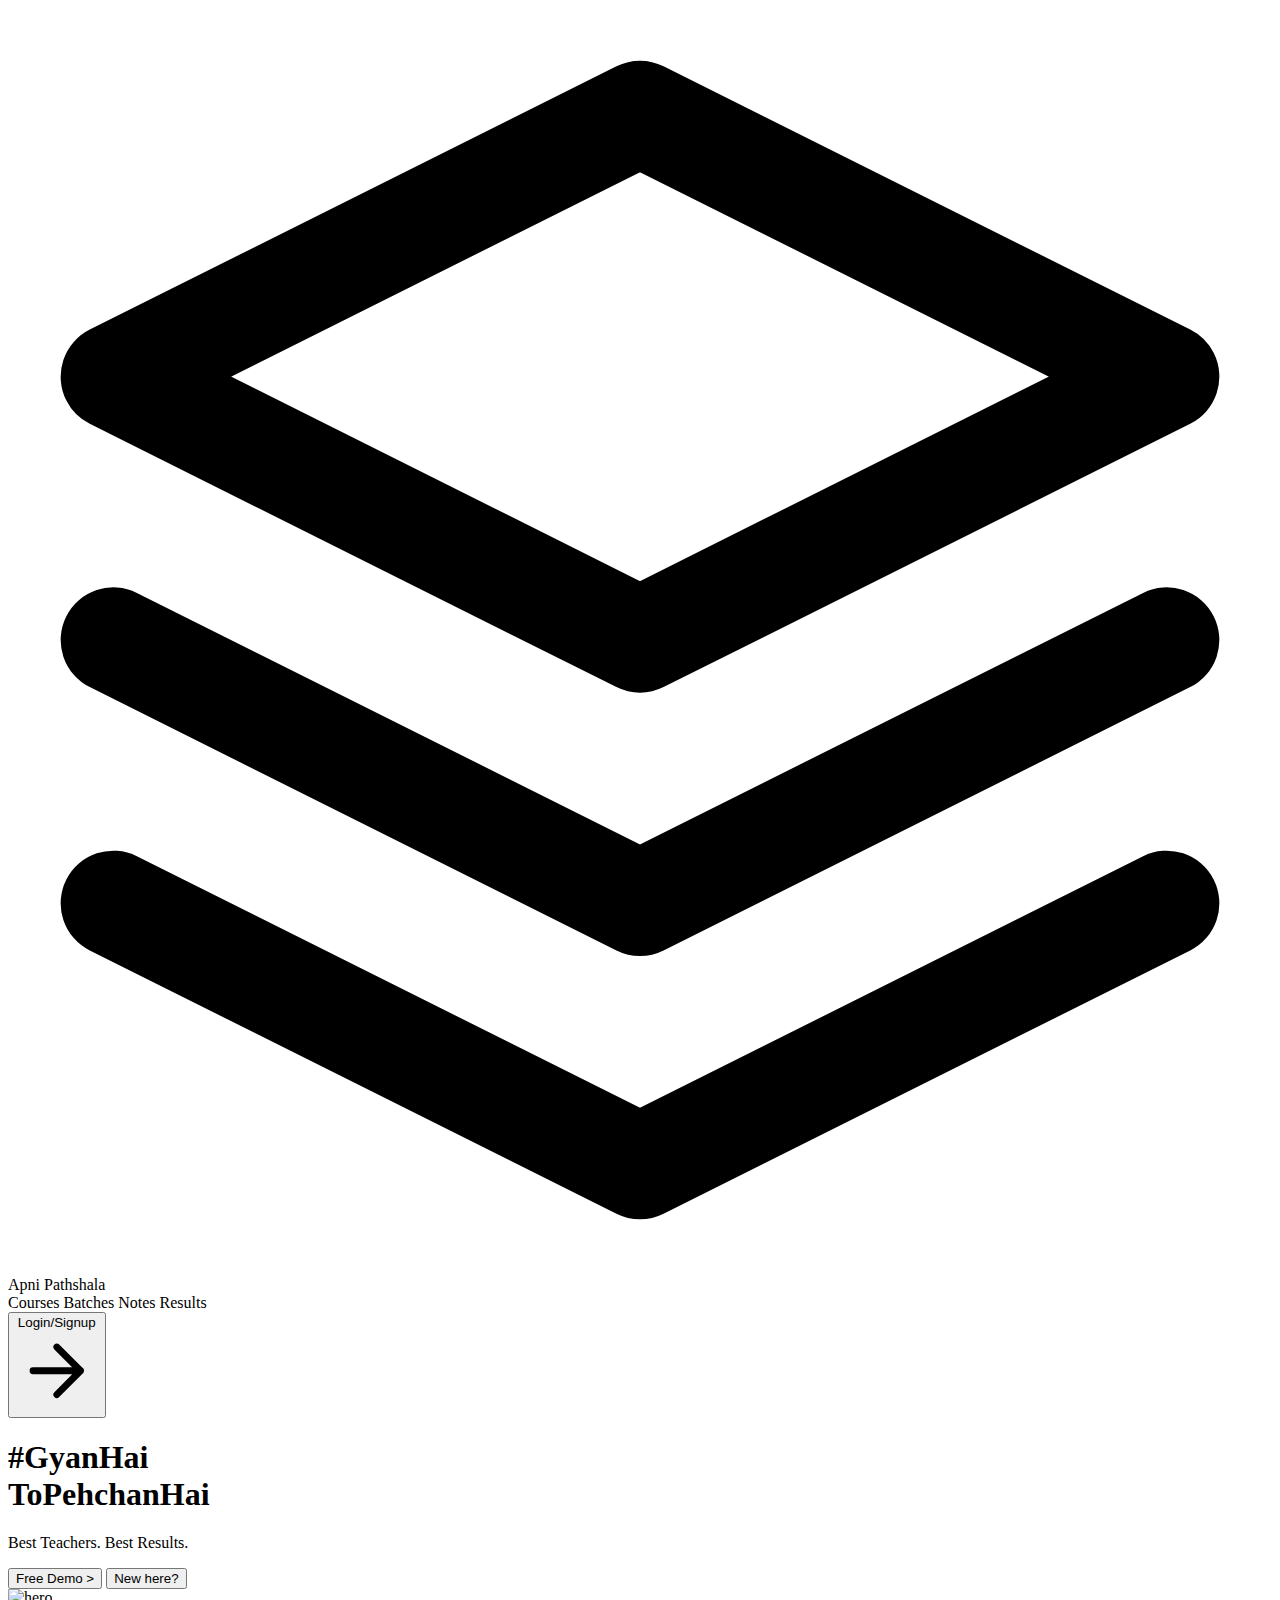
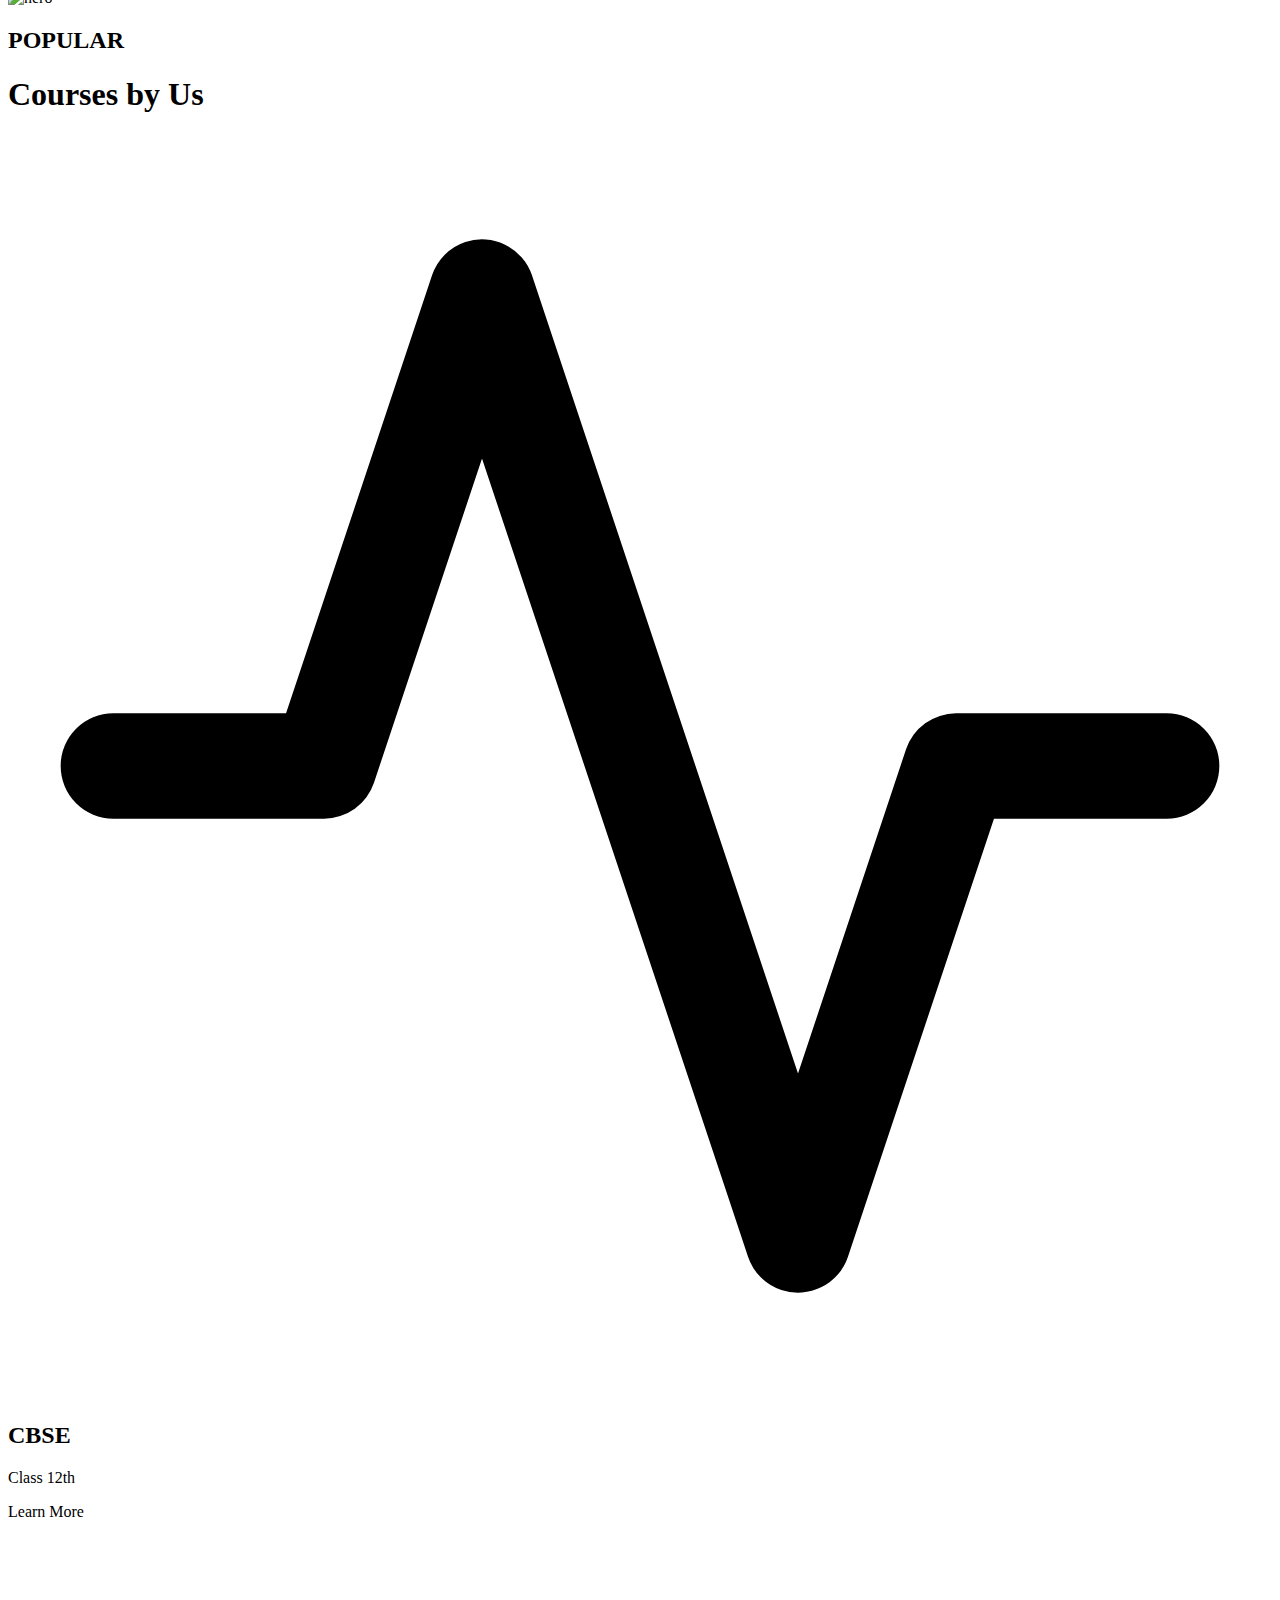
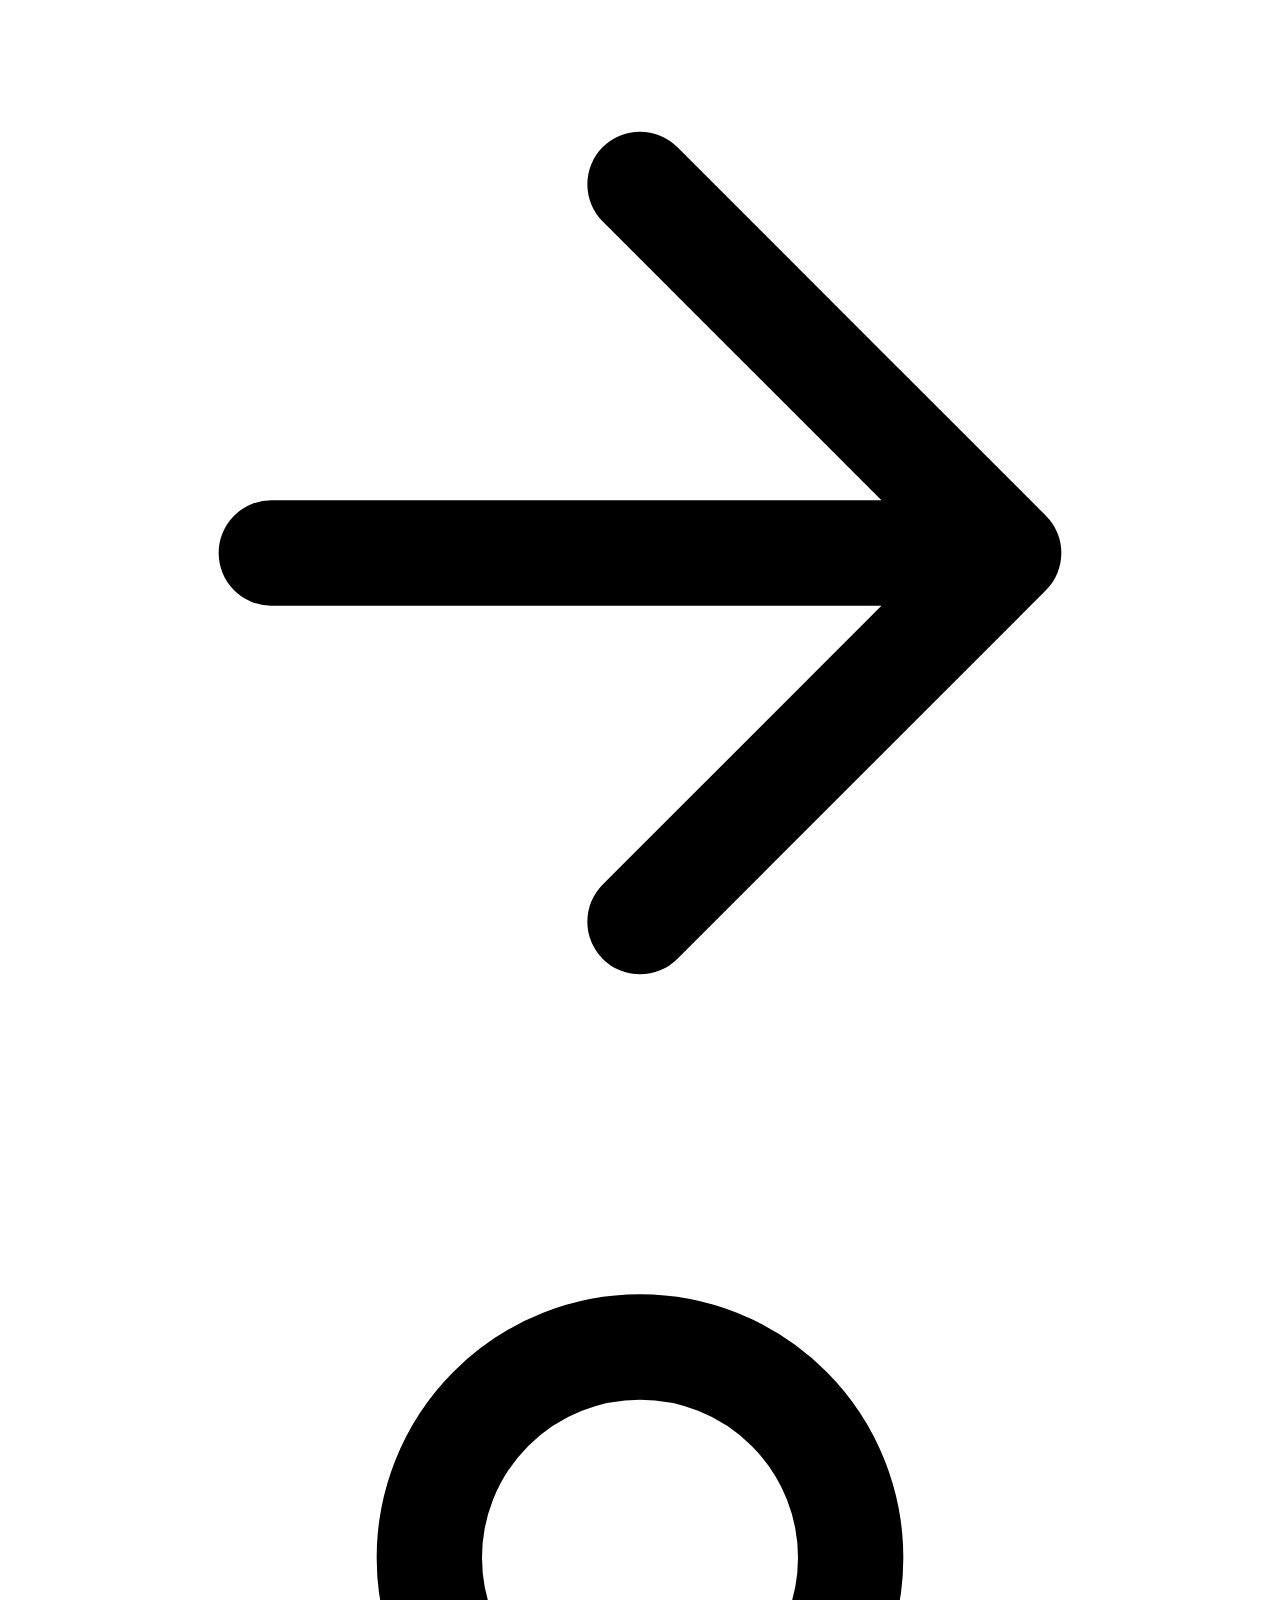
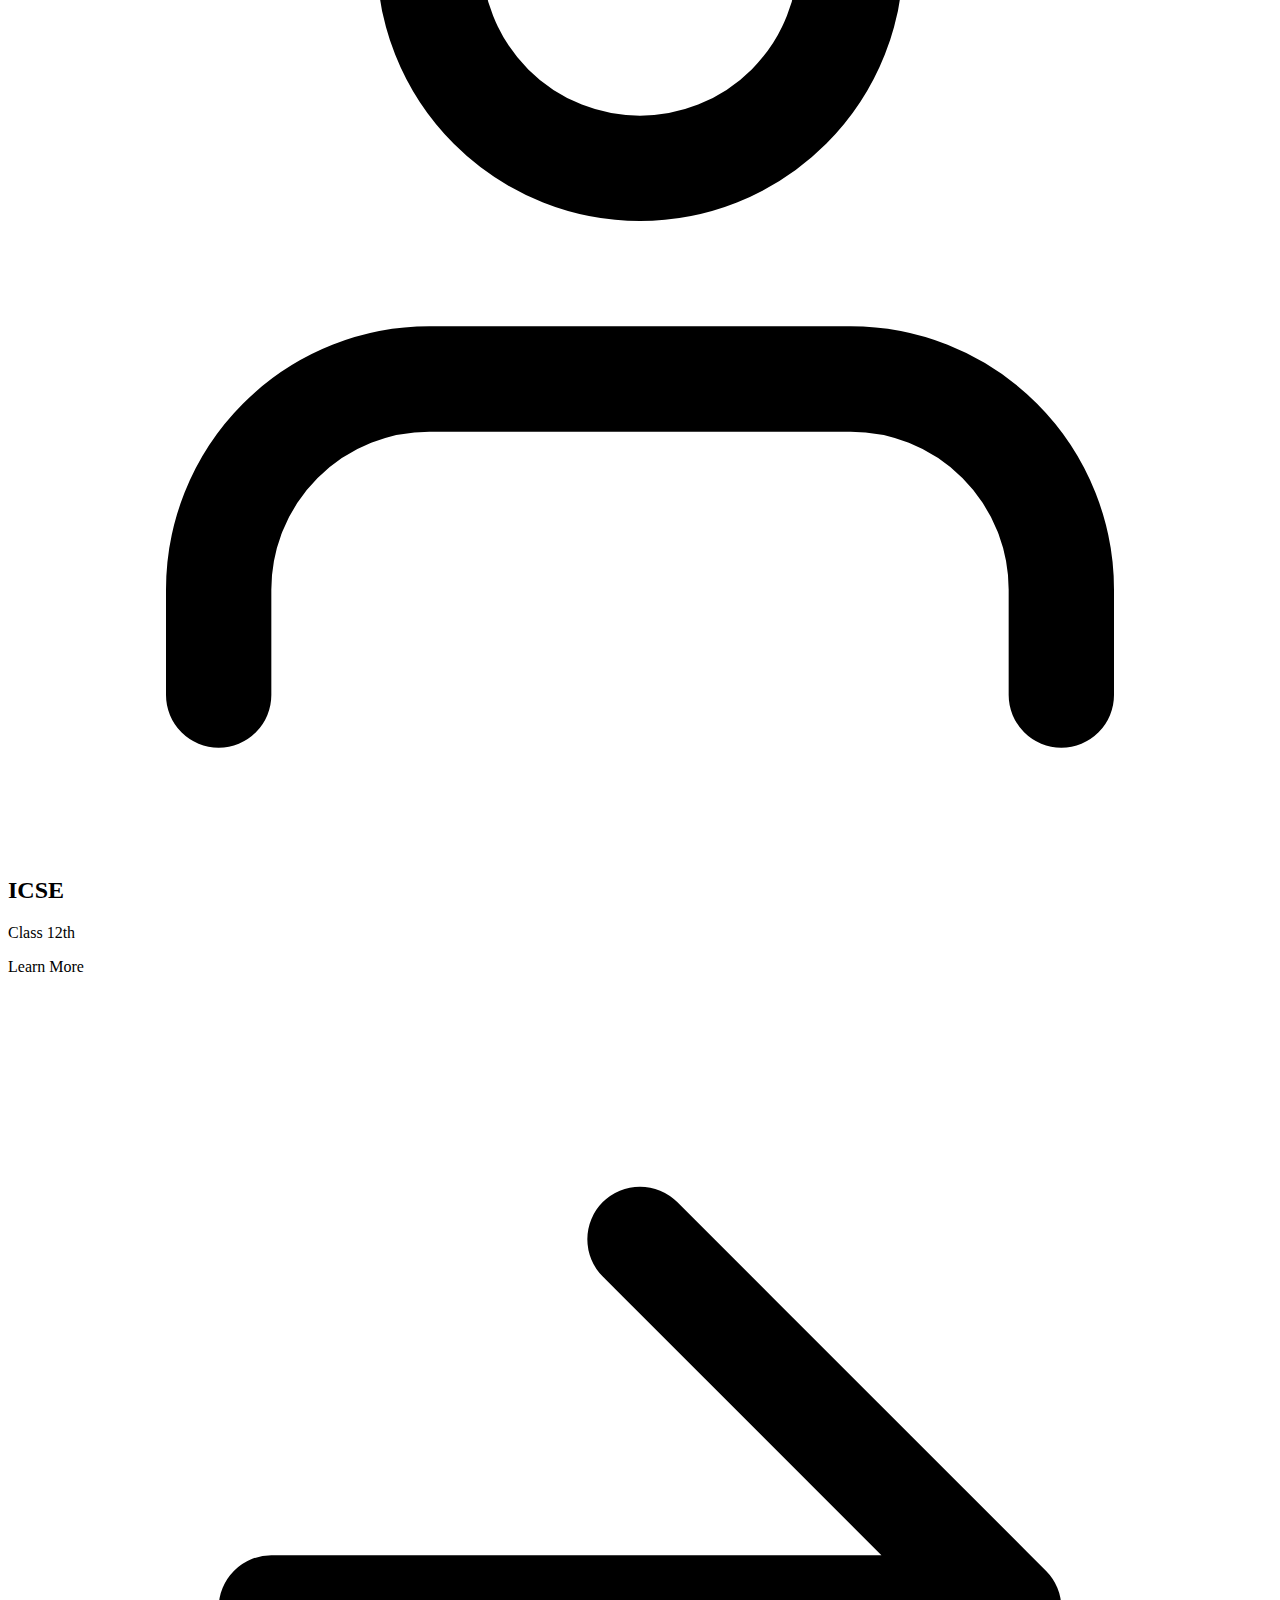
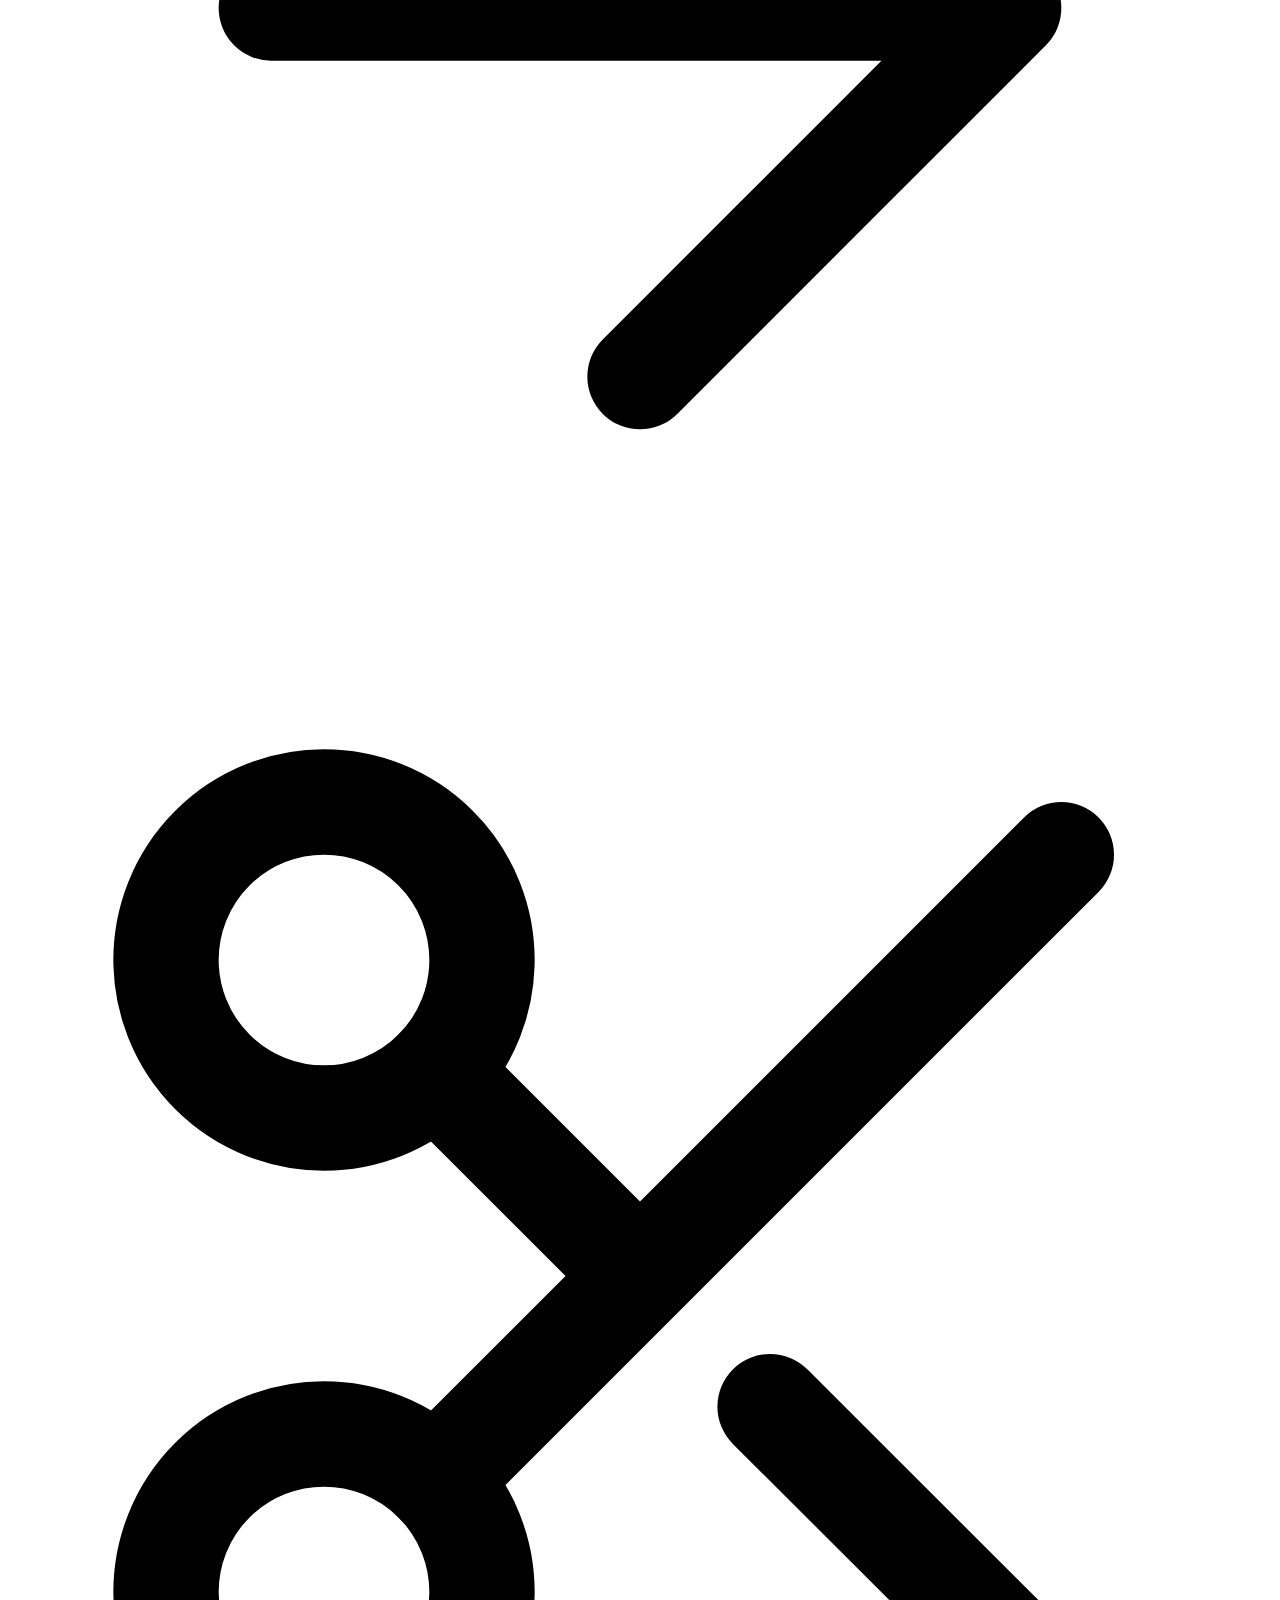
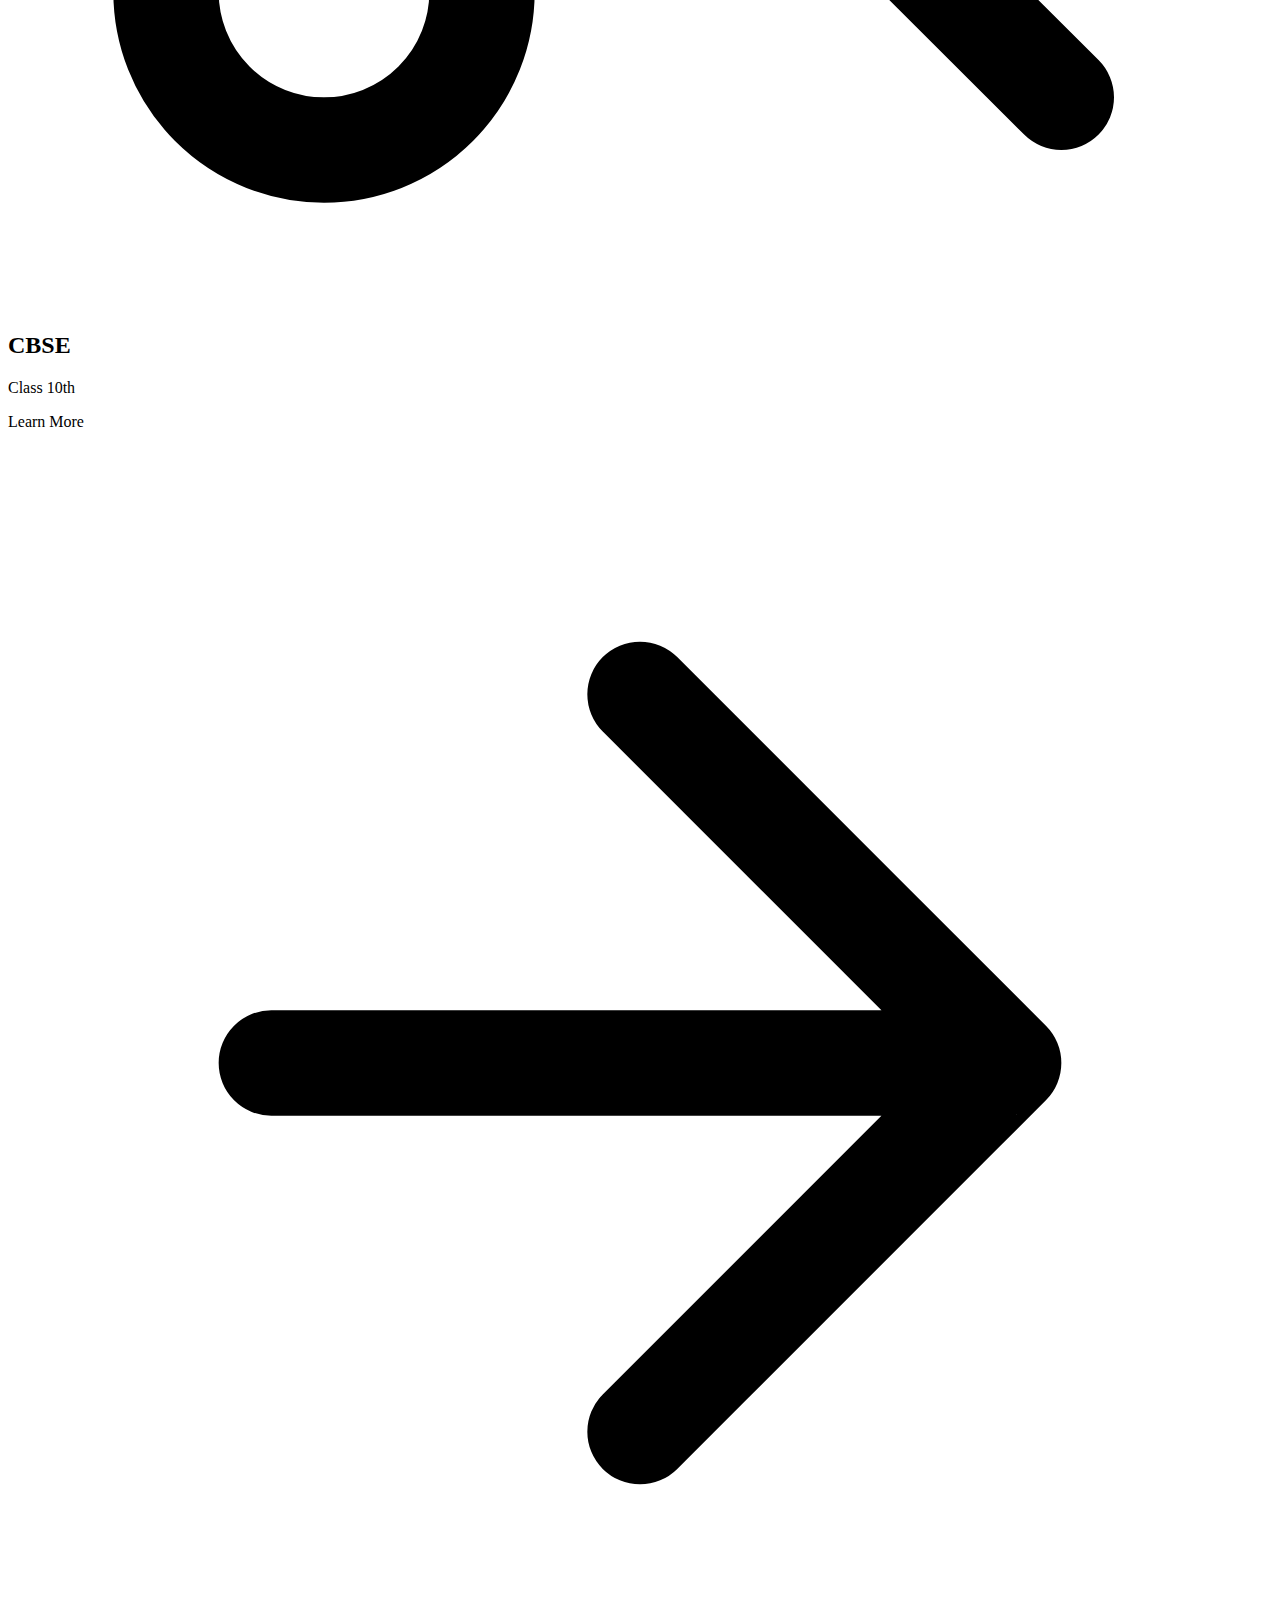
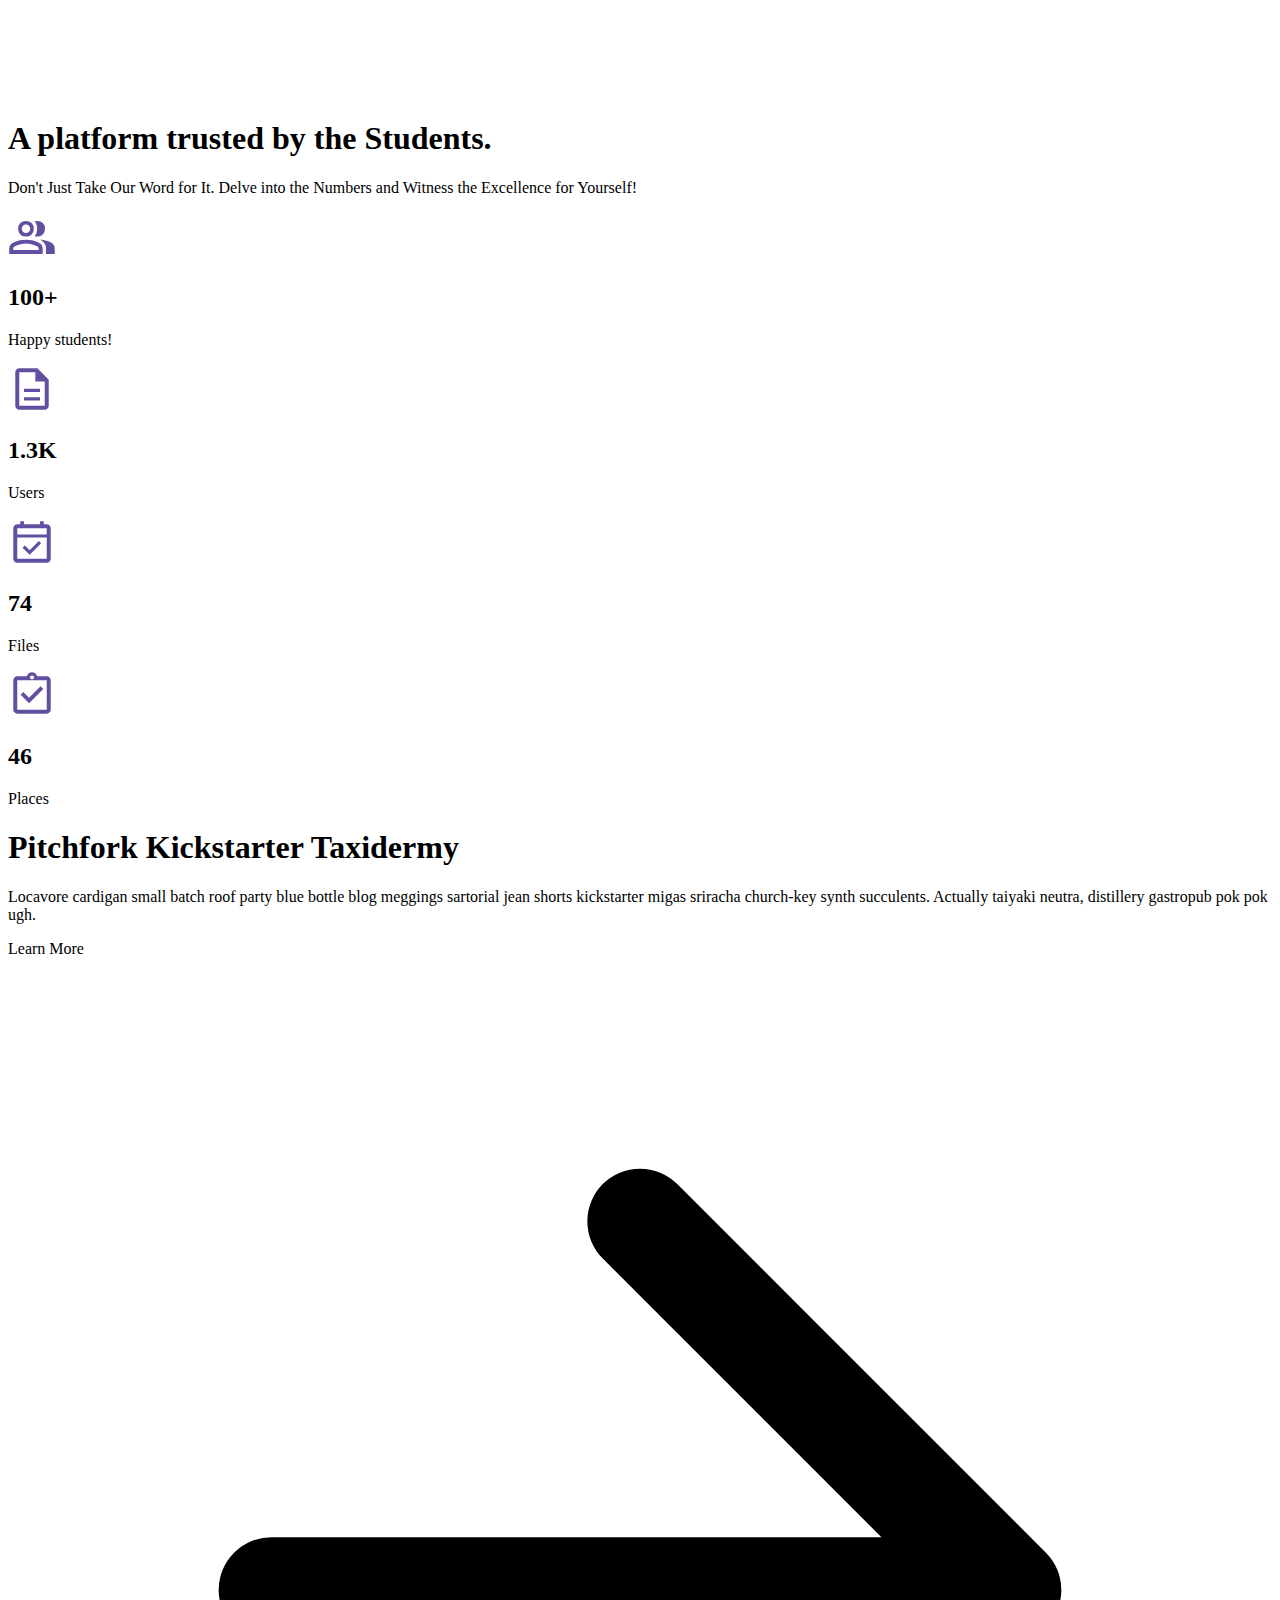
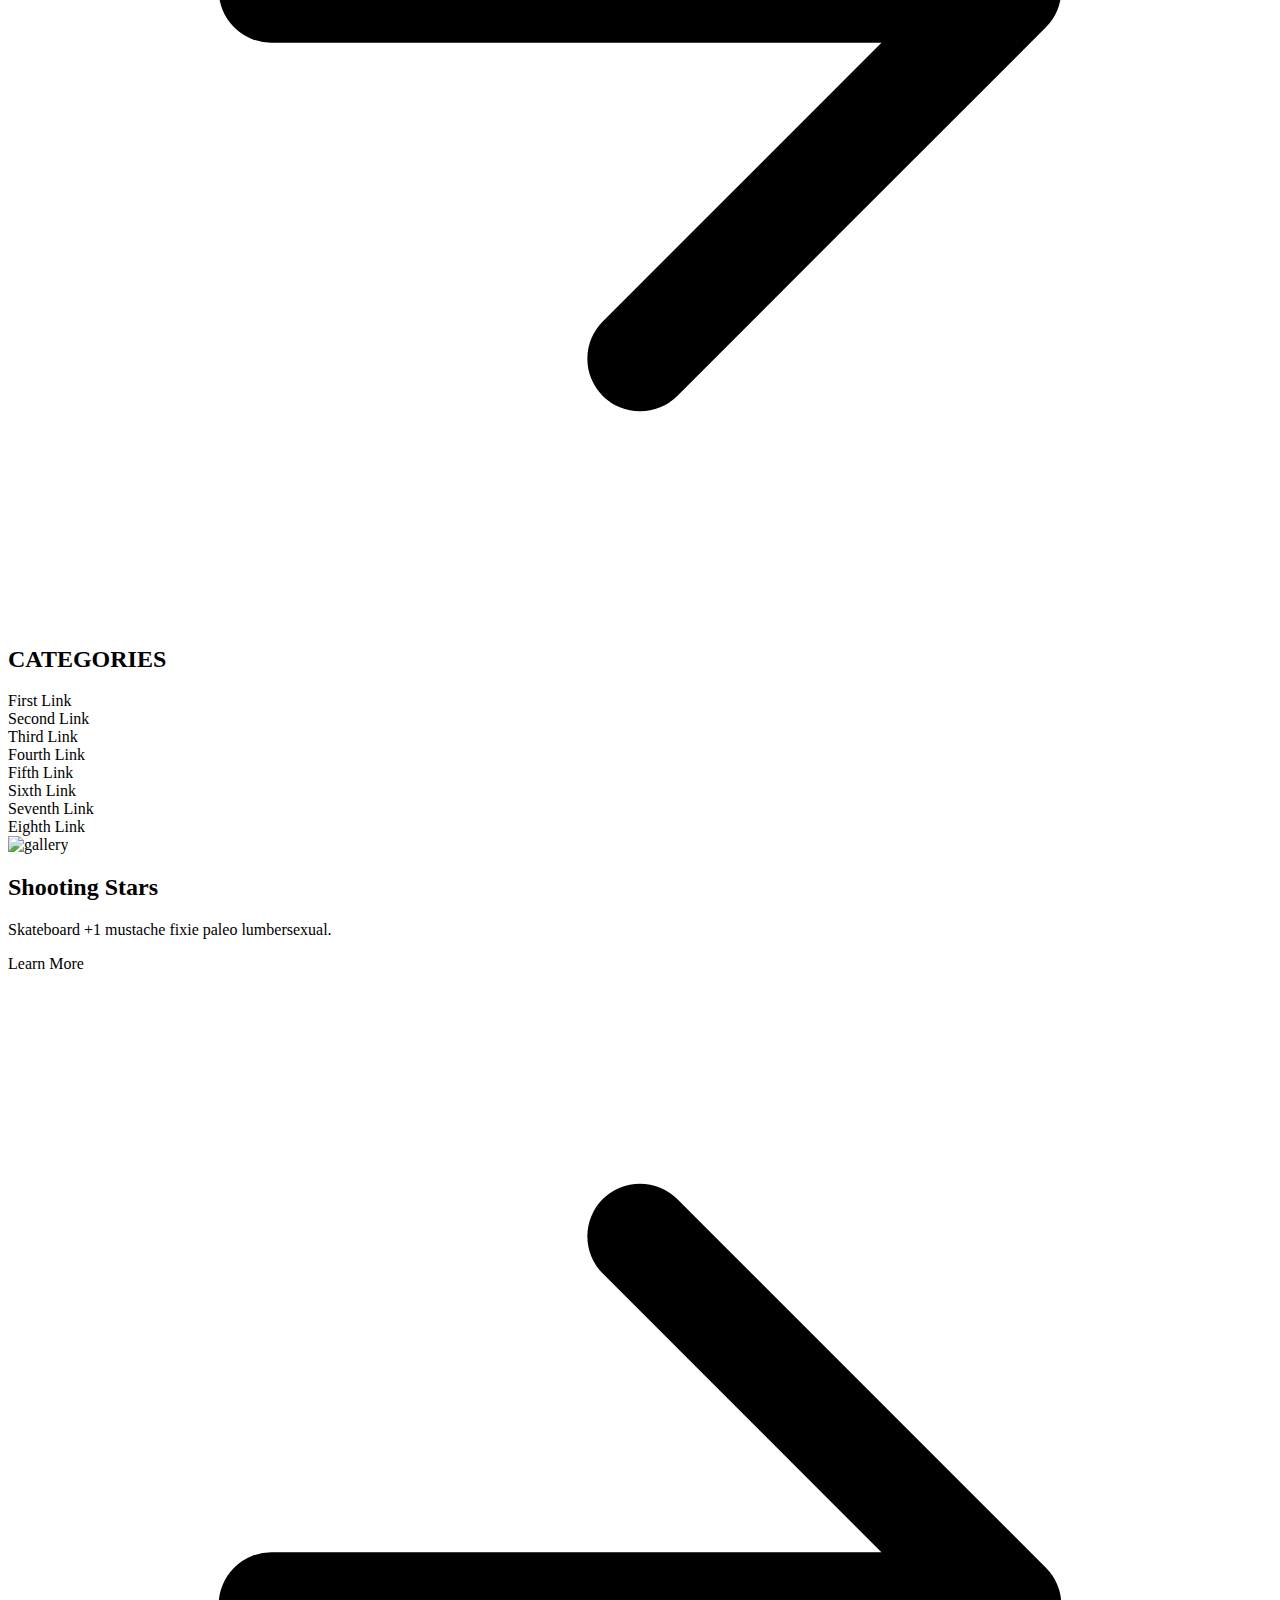
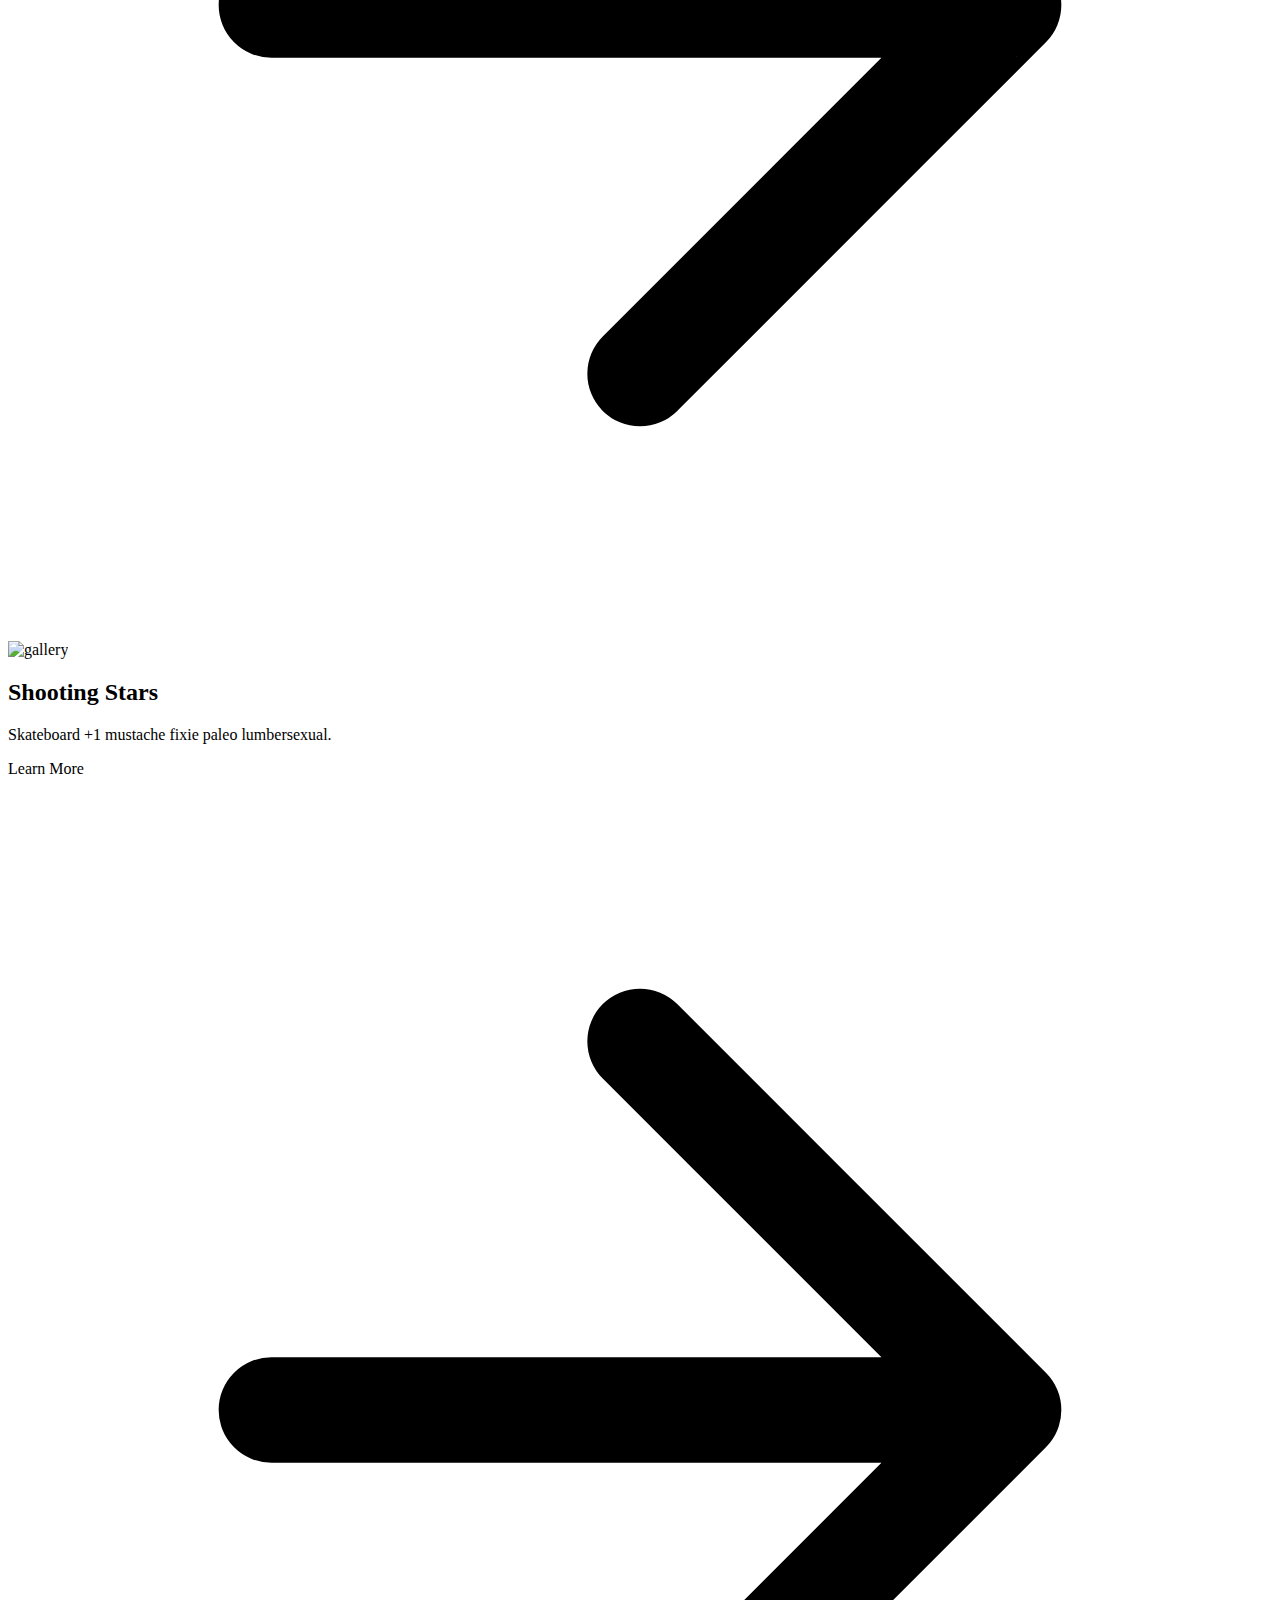
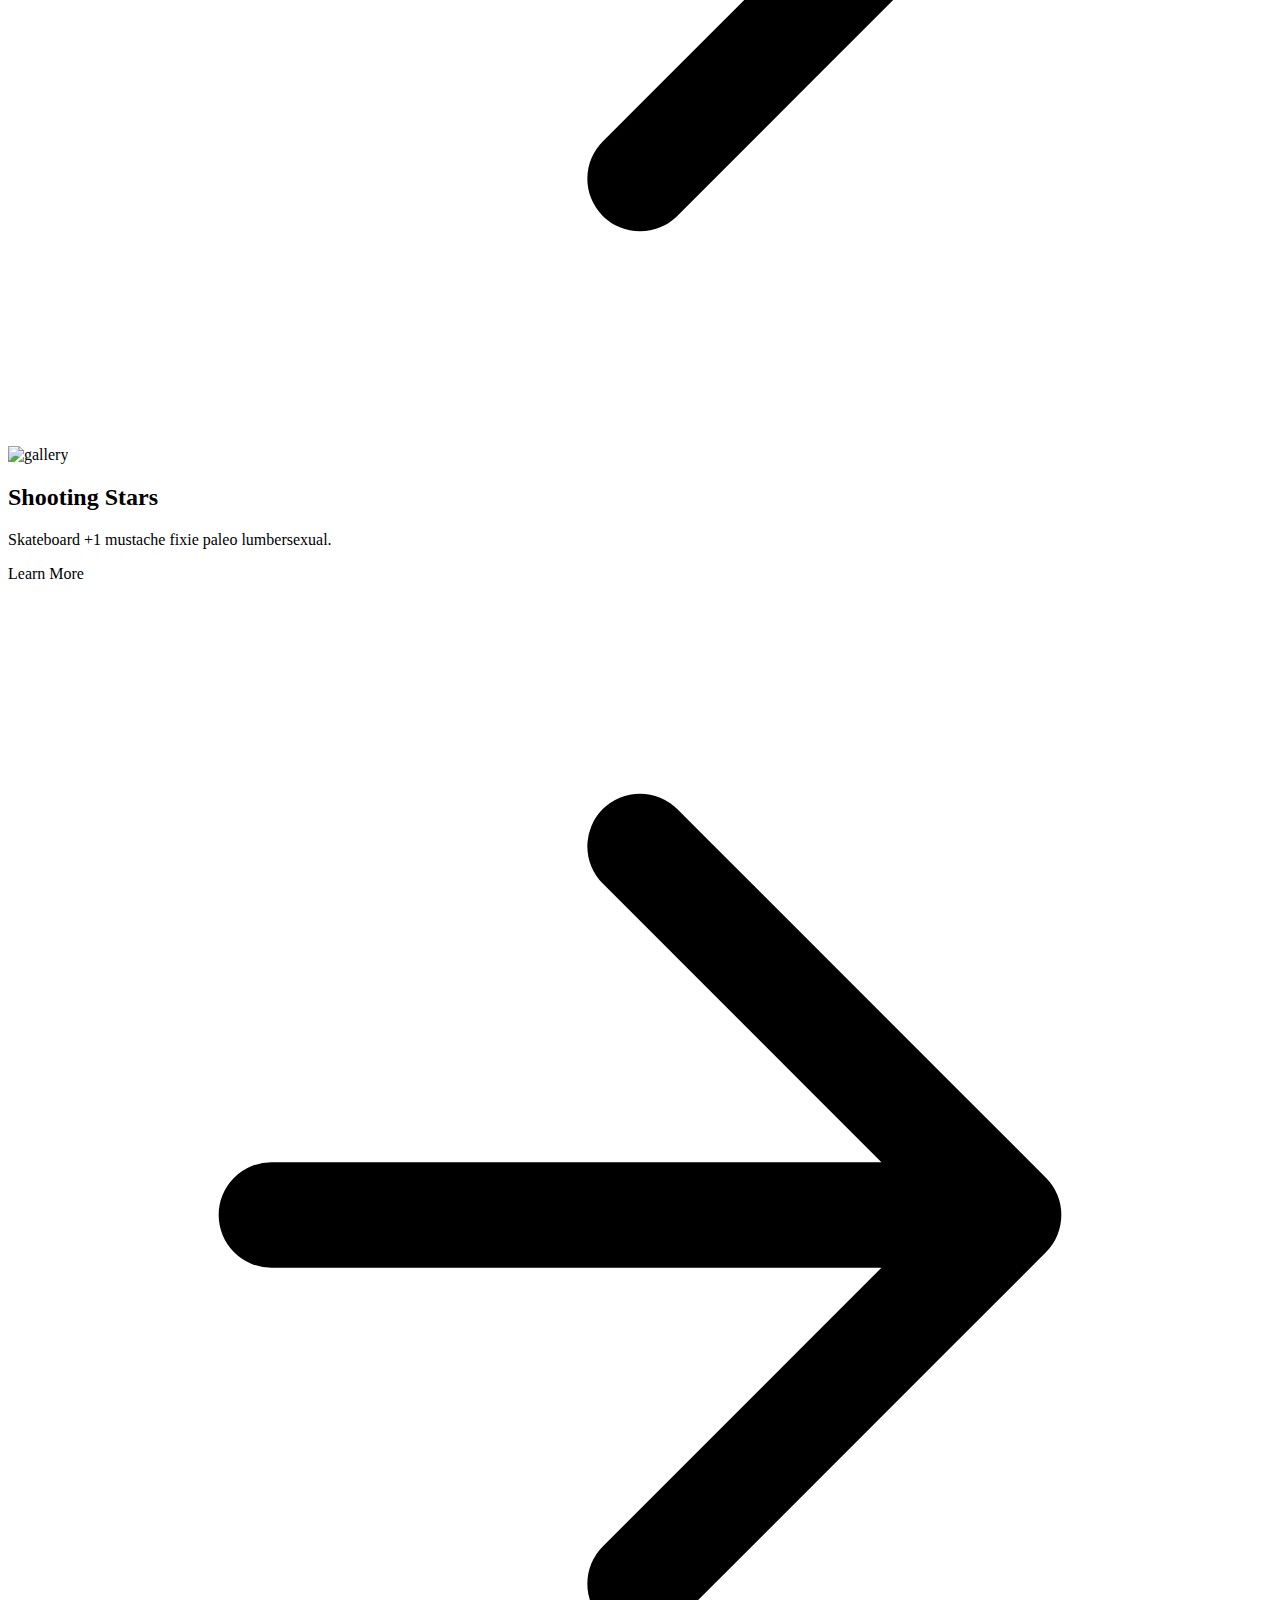
==== index.html @ 8f13dedb "Create index.html" ====
<!DOCTYPE html>
<html lang="en">
<head>
    <meta charset="UTF-8">
    <meta name="viewport" content="width=device-width, initial-scale=1.0">
    <link href="https://unpkg.com/tailwindcss@^2/dist/tailwind.min.css" rel="stylesheet">
    <link href="css/styles.css" rel="stylesheet">
    <link rel="stylesheet" href="https://fonts.googleapis.com/css2?family=Material+Symbols+Outlined:opsz,wght,FILL,GRAD@48,300,0,0" />
    <title>Apni Pathshala</title>
</head>
<body>
    <header class="text-gray-600 body-font">
        <div class="container mx-auto flex flex-wrap p-5 flex-col md:flex-row items-center">
          <a class="flex title-font font-medium items-center text-gray-900 mb-4 md:mb-0">
            <svg xmlns="http://www.w3.org/2000/svg" fill="none" stroke="currentColor" stroke-linecap="round" stroke-linejoin="round" stroke-width="2" class="w-10 h-10 text-white p-2 bg-purple-500 rounded-full" viewBox="0 0 24 24">
              <path d="M12 2L2 7l10 5 10-5-10-5zM2 17l10 5 10-5M2 12l10 5 10-5"></path>
            </svg>
            <span class="ml-3 text-xl">Apni Pathshala</span>
          </a>
          <nav class="md:mr-auto md:ml-4 md:py-1 md:pl-4 md:border-l md:border-gray-400	flex flex-wrap items-center text-base justify-center">
            <a class="mr-5 hover:text-gray-900">Courses</a>
            <a class="mr-5 hover:text-gray-900">Batches</a>
            <a class="mr-5 hover:text-gray-900">Notes</a>
            <a class="mr-5 hover:text-gray-900">Results</a>
          </nav>
          <button class="inline-flex items-center bg-gray-100 border-0 py-1 px-3 focus:outline-none hover:bg-gray-200 rounded text-base mt-4 md:mt-0">Login/Signup
            <svg fill="none" stroke="currentColor" stroke-linecap="round" stroke-linejoin="round" stroke-width="2" class="w-4 h-4 ml-1" viewBox="0 0 24 24">
              <path d="M5 12h14M12 5l7 7-7 7"></path>
            </svg>
          </button>
        </div>
      </header>
      <section class="text-gray-600 body-font">
        <div class="container mx-auto flex px-5 py-24 md:flex-row flex-col items-center">
          <div class="lg:flex-grow md:w-1/2 lg:pr-24 md:pr-16 flex flex-col md:items-start md:text-left mb-16 md:mb-0 items-center text-center">
            <h1 class="title-font sm:text-4xl text-3xl mb-4 font-medium text-gray-900">#GyanHai
              <br class="hidden lg:inline-block">ToPehchanHai
            </h1>
            <p class="mb-8 leading-relaxed">Best Teachers. Best Results.</p>
            <div class="flex justify-center">
              <button class="inline-flex text-white bg-purple-500 border-0 py-2 px-6 focus:outline-none hover:bg-purple-600 rounded text-lg">Free Demo ></button>
              <button class="ml-4 inline-flex text-gray-700 bg-gray-100 border-0 py-2 px-6 focus:outline-none hover:bg-gray-200 rounded text-lg">New here?</button>
            </div>
          </div>
          <div class="lg:max-w-lg lg:w-full md:w-1/2 w-5/6">
            <img class="object-cover object-center rounded" alt="hero" src="https://dummyimage.com/720x600">
          </div>
        </div>
      </section>


      <section class="text-gray-600 body-font">
        <div class="container px-5 py-24 mx-auto">
          <div class="flex flex-col text-center w-full mb-20">
            <h2 class="text-xs text-indigo-500 tracking-widest font-medium title-font mb-1">POPULAR</h2>
            <h1 class="sm:text-3xl text-2xl font-medium title-font text-gray-900">Courses by Us</h1>
          </div>
          <div class="flex flex-wrap -m-4">
            <div class="p-4 md:w-1/3">
              <div class="flex rounded-lg h-full bg-gray-100 p-8 flex-col">
                <div class="flex items-center mb-3">
                  <div class="w-8 h-8 mr-3 inline-flex items-center justify-center rounded-full bg-indigo-500 text-white flex-shrink-0">
                    <svg fill="none" stroke="currentColor" stroke-linecap="round" stroke-linejoin="round" stroke-width="2" class="w-5 h-5" viewBox="0 0 24 24">
                      <path d="M22 12h-4l-3 9L9 3l-3 9H2"></path>
                    </svg>
                  </div>
                  <h2 class="text-gray-900 text-lg title-font font-medium">CBSE</h2>
                </div>
                <div class="flex-grow">
                  <p class="leading-relaxed text-base">Class 12th</p>
                  <a class="mt-3 text-indigo-500 inline-flex items-center">Learn More
                    <svg fill="none" stroke="currentColor" stroke-linecap="round" stroke-linejoin="round" stroke-width="2" class="w-4 h-4 ml-2" viewBox="0 0 24 24">
                      <path d="M5 12h14M12 5l7 7-7 7"></path>
                    </svg>
                  </a>
                </div>
              </div>
            </div>
            <div class="p-4 md:w-1/3">
              <div class="flex rounded-lg h-full bg-gray-100 p-8 flex-col">
                <div class="flex items-center mb-3">
                  <div class="w-8 h-8 mr-3 inline-flex items-center justify-center rounded-full bg-indigo-500 text-white flex-shrink-0">
                    <svg fill="none" stroke="currentColor" stroke-linecap="round" stroke-linejoin="round" stroke-width="2" class="w-5 h-5" viewBox="0 0 24 24">
                      <path d="M20 21v-2a4 4 0 00-4-4H8a4 4 0 00-4 4v2"></path>
                      <circle cx="12" cy="7" r="4"></circle>
                    </svg>
                  </div>
                  <h2 class="text-gray-900 text-lg title-font font-medium">ICSE</h2>
                </div>
                <div class="flex-grow">
                  <p class="leading-relaxed text-base">Class 12th</p>
                  <a class="mt-3 text-indigo-500 inline-flex items-center">Learn More
                    <svg fill="none" stroke="currentColor" stroke-linecap="round" stroke-linejoin="round" stroke-width="2" class="w-4 h-4 ml-2" viewBox="0 0 24 24">
                      <path d="M5 12h14M12 5l7 7-7 7"></path>
                    </svg>
                  </a>
                </div>
              </div>
            </div>
            <div class="p-4 md:w-1/3">
              <div class="flex rounded-lg h-full bg-gray-100 p-8 flex-col">
                <div class="flex items-center mb-3">
                  <div class="w-8 h-8 mr-3 inline-flex items-center justify-center rounded-full bg-indigo-500 text-white flex-shrink-0">
                    <svg fill="none" stroke="currentColor" stroke-linecap="round" stroke-linejoin="round" stroke-width="2" class="w-5 h-5" viewBox="0 0 24 24">
                      <circle cx="6" cy="6" r="3"></circle>
                      <circle cx="6" cy="18" r="3"></circle>
                      <path d="M20 4L8.12 15.88M14.47 14.48L20 20M8.12 8.12L12 12"></path>
                    </svg>
                  </div>
                  <h2 class="text-gray-900 text-lg title-font font-medium">CBSE</h2>
                </div>
                <div class="flex-grow">
                  <p class="leading-relaxed text-base">Class 10th</p>
                  <a class="mt-3 text-indigo-500 inline-flex items-center">Learn More
                    <svg fill="none" stroke="currentColor" stroke-linecap="round" stroke-linejoin="round" stroke-width="2" class="w-4 h-4 ml-2" viewBox="0 0 24 24">
                      <path d="M5 12h14M12 5l7 7-7 7"></path>
                    </svg>
                  </a>
                </div>
              </div>
            </div>
          </div>
        </div>
      </section>



      <section class="text-gray-600 body-font">
        <div class="container px-5 py-24 mx-auto">
          <div class="flex flex-col text-center w-full mb-20">
            <h1 class="sm:text-3xl text-2xl font-medium title-font mb-4 text-gray-900">A platform trusted by the Students.</h1>
            <p class="lg:w-2/3 mx-auto leading-relaxed text-base">Don't Just Take Our Word for It. Delve into the Numbers and Witness the Excellence for Yourself!</p>
          </div>
          <div class="flex flex-wrap -m-4 text-center">
            <div class="p-4 md:w-1/4 sm:w-1/2 w-full">
              <div class="border-2 border-gray-200 px-4 py-6 rounded-lg">
                <svg xmlns="http://www.w3.org/2000/svg" height="48px" viewBox="0 -960 960 960" width="48px" fill="#634FA2"><path d="M25-138.52v-109.26q0-39.13 20.09-70.62 20.09-31.5 55.82-47.82 74.13-32 134.31-46.56 60.19-14.57 123.92-14.57 64.82 0 124.23 14.28 59.41 14.29 133.54 46.85 35.59 15.6 56.25 47.14 20.67 31.53 20.67 71.27v109.29H25Zm735.04 0v-108.13q0-64.13-31.71-106.89-31.72-42.76-84.85-73.98 64.48 8.56 121.8 23.5 57.33 14.93 94.2 33.8 34.69 19 55.11 51.42Q935-286.39 935-244.93v106.41H760.04ZM359.27-488.35q-69.53 0-113.23-43.69-43.69-43.7-43.69-113.37 0-69.68 43.72-113.37 43.72-43.7 113.09-43.7 69.36 0 113.34 43.71 43.98 43.72 43.98 113.07 0 69.96-43.84 113.66-43.84 43.69-113.37 43.69ZM740.04-645.7q0 69.4-43.94 113.37-43.95 43.98-113.54 43.98-11.6 0-24.45-1.78t-25.54-6.35q25.13-26.13 37.63-63.96 12.5-37.83 12.5-84.89t-12.59-83.25q-12.59-36.18-37.54-65.84 11.56-3.49 24.91-5.78 13.36-2.28 25.08-2.28 69.38 0 113.43 43.99 44.05 43.99 44.05 112.79ZM104.22-217.74h509.82v-27.78q0-15.64-9.5-30.34t-23.5-20.53Q511.3-326.7 464-337.13q-47.3-10.43-104.87-10.43-56.43 0-105.09 10.43-48.65 10.43-117.82 40.74-13.44 5.75-22.72 20.48-9.28 14.72-9.28 30.39v27.78Zm254.82-343.61q36.63 0 60.53-23.74 23.91-23.73 23.91-60.26 0-36.52-23.74-60.32-23.74-23.81-60.26-23.81-36.52 0-60.33 23.65-23.8 23.65-23.8 60.04 0 36.63 23.65 60.54 23.64 23.9 60.04 23.9Zm.09 343.61Zm0-427.96Z"/></svg>                <h2 class="title-font font-medium text-3xl text-gray-900">100+</h2>
                <p class="leading-relaxed">Happy students!</p>
              </div>
            </div>
            <div class="p-4 md:w-1/4 sm:w-1/2 w-full">
              <div class="border-2 border-gray-200 px-4 py-6 rounded-lg">
                <svg xmlns="http://www.w3.org/2000/svg" height="48px" viewBox="0 -960 960 960" width="48px" fill="#634FA2"><path d="M319-248.87h322v-66.22H319v66.22Zm0-170h322v-66.22H319v66.22Zm-93.91 353q-32.51 0-55.87-23.35-23.35-23.36-23.35-55.87v-669.82q0-32.74 23.35-56.26 23.36-23.53 55.87-23.53h362.13L814.7-667.22v522.13q0 32.51-23.53 55.87-23.52 23.35-56.26 23.35H225.09Zm320.82-563.04v-186H225.09v669.82h509.82v-483.82h-189Zm-320.82-186v186-186V-145.09v-669.82Z"/></svg>                <h2 class="title-font font-medium text-3xl text-gray-900">1.3K</h2>
                <p class="leading-relaxed">Users</p>
              </div>
            </div>
            <div class="p-4 md:w-1/4 sm:w-1/2 w-full">
              <div class="border-2 border-gray-200 px-4 py-6 rounded-lg">
                <svg xmlns="http://www.w3.org/2000/svg" height="48px" viewBox="0 -960 960 960" width="48px" fill="#634FA2"><path d="M433-223.48 290.48-364.43l45.95-46.53L433-316.39l184.57-184.57 45.95 47.53L433-223.48ZM185.09-65.87q-32.51 0-55.87-23.35-23.35-23.36-23.35-55.87v-609.82q0-32.74 23.35-56.26 23.36-23.53 55.87-23.53H245v-60h74.61v60h320.78v-60H715v60h59.91q32.74 0 56.26 23.53 23.53 23.52 23.53 56.26v609.82q0 32.51-23.53 55.87-23.52 23.35-56.26 23.35H185.09Zm0-79.22h589.82V-570H185.09v424.91Zm0-484.91h589.82v-124.91H185.09V-630Zm0 0v-124.91V-630Z"/></svg>
                <h2 class="title-font font-medium text-3xl text-gray-900">74</h2>
                <p class="leading-relaxed">Files</p>
              </div>
            </div>
            <div class="p-4 md:w-1/4 sm:w-1/2 w-full">
              <div class="border-2 border-gray-200 px-4 py-6 rounded-lg">
                <svg xmlns="http://www.w3.org/2000/svg" height="48px" viewBox="0 -960 960 960" width="48px" fill="#634FA2"><path d="m421.87-314.87 283.22-283.78-54.31-54.31-228.91 228.92-115.91-115.92-53.31 53.31 169.22 171.78Zm-236.78 209q-32.68 0-55.95-23.27-23.27-23.27-23.27-55.95v-589.82q0-32.91 23.27-56.35 23.27-23.44 55.95-23.44h190.87q8.39-35 37.08-57.5 28.7-22.5 66.96-22.5 38.26 0 66.96 22.5 28.69 22.5 37.08 57.5h190.87q32.91 0 56.35 23.44 23.44 23.44 23.44 56.35v589.82q0 32.68-23.44 55.95-23.44 23.27-56.35 23.27H185.09Zm0-79.22h589.82v-589.82H185.09v589.82ZM480-793.61q15.96 0 27.18-11.21 11.21-11.22 11.21-27.18 0-15.96-11.21-27.18-11.22-11.21-27.18-11.21-15.96 0-27.18 11.21-11.21 11.22-11.21 27.18 0 15.96 11.21 27.18 11.22 11.21 27.18 11.21ZM185.09-185.09v-589.82 589.82Z"/></svg>                <h2 class="title-font font-medium text-3xl text-gray-900">46</h2>
                <p class="leading-relaxed">Places</p>
              </div>
            </div>
          </div>
        </div>
      </section>

      <section class="text-gray-400 body-font bg-gray-900">
        <div class="container flex flex-wrap px-5 py-24 mx-auto items-center">
          <div class="md:w-1/2 md:pr-12 md:py-8 md:border-r md:border-b-0 md:mb-0 mb-10 pb-10 border-b border-gray-800">
            <h1 class="sm:text-3xl text-2xl font-medium title-font mb-2 text-white">Pitchfork Kickstarter Taxidermy</h1>
            <p class="leading-relaxed text-base">Locavore cardigan small batch roof party blue bottle blog meggings sartorial jean shorts kickstarter migas sriracha church-key synth succulents. Actually taiyaki neutra, distillery gastropub pok pok ugh.</p>
            <a class="text-purple-400 inline-flex items-center mt-4">Learn More
              <svg fill="none" stroke="currentColor" stroke-linecap="round" stroke-linejoin="round" stroke-width="2" class="w-4 h-4 ml-2" viewBox="0 0 24 24">
                <path d="M5 12h14M12 5l7 7-7 7"></path>
              </svg>
            </a>
          </div>
          <div class="flex flex-col md:w-1/2 md:pl-12">
            <h2 class="title-font font-semibold text-white tracking-wider text-sm mb-3">CATEGORIES</h2>
            <nav class="flex flex-wrap list-none -mb-1">
              <li class="lg:w-1/3 mb-1 w-1/2">
                <a class="hover:text-white">First Link</a>
              </li>
              <li class="lg:w-1/3 mb-1 w-1/2">
                <a class="hover:text-white">Second Link</a>
              </li>
              <li class="lg:w-1/3 mb-1 w-1/2">
                <a class="hover:text-white">Third Link</a>
              </li>
              <li class="lg:w-1/3 mb-1 w-1/2">
                <a class="hover:text-white">Fourth Link</a>
              </li>
              <li class="lg:w-1/3 mb-1 w-1/2">
                <a class="hover:text-white">Fifth Link</a>
              </li>
              <li class="lg:w-1/3 mb-1 w-1/2">
                <a class="hover:text-white">Sixth Link</a>
              </li>
              <li class="lg:w-1/3 mb-1 w-1/2">
                <a class="hover:text-white">Seventh Link</a>
              </li>
              <li class="lg:w-1/3 mb-1 w-1/2">
                <a class="hover:text-white">Eighth Link</a>
              </li>
            </nav>
          </div>
        </div>
      </section>

      <section class="text-gray-400 bg-gray-900 body-font">
        <div class="container px-5 py-24 mx-auto flex flex-wrap">
          <div class="lg:w-2/3 mx-auto">
            <div class="flex flex-wrap w-full bg-gray-800 py-32 px-10 relative mb-4">
              <img alt="gallery" class="w-full object-cover h-full object-center block opacity-25 absolute inset-0" src="https://dummyimage.com/820x340">
              <div class="text-center relative z-10 w-full">
                <h2 class="text-2xl text-white font-medium title-font mb-2">Shooting Stars</h2>
                <p class="leading-relaxed">Skateboard +1 mustache fixie paleo lumbersexual.</p>
                <a class="mt-3 text-purple-300 inline-flex items-center">Learn More
                  <svg fill="none" stroke="currentColor" stroke-linecap="round" stroke-linejoin="round" stroke-width="2" class="w-4 h-4 ml-2" viewBox="0 0 24 24">
                    <path d="M5 12h14M12 5l7 7-7 7"></path>
                  </svg>
                </a>
              </div>
            </div>
            <div class="flex flex-wrap -mx-2">
              <div class="px-2 w-1/2">
                <div class="flex flex-wrap w-full bg-gray-800 sm:py-24 py-16 sm:px-10 px-6 relative">
                  <img alt="gallery" class="w-full object-cover h-full object-center block opacity-25 absolute inset-0" src="https://dummyimage.com/542x460">
                  <div class="text-center relative z-10 w-full">
                    <h2 class="text-xl text-white font-medium title-font mb-2">Shooting Stars</h2>
                    <p class="leading-relaxed">Skateboard +1 mustache fixie paleo lumbersexual.</p>
                    <a class="mt-3 text-purple-300 inline-flex items-center">Learn More
                      <svg fill="none" stroke="currentColor" stroke-linecap="round" stroke-linejoin="round" stroke-width="2" class="w-4 h-4 ml-2" viewBox="0 0 24 24">
                        <path d="M5 12h14M12 5l7 7-7 7"></path>
                      </svg>
                    </a>
                  </div>
                </div>
              </div>
              <div class="px-2 w-1/2">
                <div class="flex flex-wrap w-full bg-gray-800 sm:py-24 py-16 sm:px-10 px-6 relative">
                  <img alt="gallery" class="w-full object-cover h-full object-center block opacity-25 absolute inset-0" src="https://dummyimage.com/542x420">
                  <div class="text-center relative z-10 w-full">
                    <h2 class="text-xl text-white font-medium title-font mb-2">Shooting Stars</h2>
                    <p class="leading-relaxed">Skateboard +1 mustache fixie paleo lumbersexual.</p>
                    <a class="mt-3 text-purple-300 inline-flex items-center">Learn More
                      <svg fill="none" stroke="currentColor" stroke-linecap="round" stroke-linejoin="round" stroke-width="2" class="w-4 h-4 ml-2" viewBox="0 0 24 24">
                        <path d="M5 12h14M12 5l7 7-7 7"></path>
                      </svg>
                    </a>
                  </div>
                </div>
              </div>
            </div>
          </div>
        </div>
      </section>

      <section class="text-gray-400 bg-gray-900 body-font">
        <div class="container px-5 py-24 mx-auto">
          <div class="flex flex-wrap -m-4">
            <div class="lg:w-1/3 lg:mb-0 mb-6 p-4">
              <div class="h-full text-center">
                <img alt="testimonial" class="w-20 h-20 mb-8 object-cover object-center rounded-full inline-block border-2 border-gray-800 bg-gray-800 bg-opacity-10" src="https://dummyimage.com/302x302">
                <p class="leading-relaxed">Edison bulb retro cloud bread echo park, helvetica stumptown taiyaki taxidermy 90's cronut +1 kinfolk. Single-origin coffee ennui shaman taiyaki vape DIY tote bag drinking vinegar cronut adaptogen squid fanny pack vaporware.</p>
                <span class="inline-block h-1 w-10 rounded bg-purple-500 mt-6 mb-4"></span>
                <h2 class="text-white font-medium title-font tracking-wider text-sm">HOLDEN CAULFIELD</h2>
                <p class="text-gray-500">Senior Product Designer</p>
              </div>
            </div>
            <div class="lg:w-1/3 lg:mb-0 mb-6 p-4">
              <div class="h-full text-center">
                <img alt="testimonial" class="w-20 h-20 mb-8 object-cover object-center rounded-full inline-block border-2 border-gray-800 bg-gray-800 bg-opacity-10" src="https://dummyimage.com/300x300">
                <p class="leading-relaxed">Edison bulb retro cloud bread echo park, helvetica stumptown taiyaki taxidermy 90's cronut +1 kinfolk. Single-origin coffee ennui shaman taiyaki vape DIY tote bag drinking vinegar cronut adaptogen squid fanny pack vaporware.</p>
                <span class="inline-block h-1 w-10 rounded bg-purple-500 mt-6 mb-4"></span>
                <h2 class="text-white font-medium title-font tracking-wider text-sm">ALPER KAMU</h2>
                <p class="text-gray-500">UI Develeoper</p>
              </div>
            </div>
            <div class="lg:w-1/3 lg:mb-0 p-4">
              <div class="h-full text-center">
                <img alt="testimonial" class="w-20 h-20 mb-8 object-cover object-center rounded-full inline-block border-2 border-gray-800 bg-gray-800 bg-opacity-10" src="https://dummyimage.com/305x305">
                <p class="leading-relaxed">Edison bulb retro cloud bread echo park, helvetica stumptown taiyaki taxidermy 90's cronut +1 kinfolk. Single-origin coffee ennui shaman taiyaki vape DIY tote bag drinking vinegar cronut adaptogen squid fanny pack vaporware.</p>
                <span class="inline-block h-1 w-10 rounded bg-purple-500 mt-6 mb-4"></span>
                <h2 class="text-white font-medium title-font tracking-wider text-sm">HENRY LETHAM</h2>
                <p class="text-gray-500">CTO</p>
              </div>
            </div>
          </div>
        </div>
      </section>

      <footer class="text-gray-400 bg-gray-900 body-font">
        <div class="container px-5 py-8 mx-auto flex items-center sm:flex-row flex-col">
          <a class="flex title-font font-medium items-center md:justify-start justify-center text-white">
            <svg xmlns="http://www.w3.org/2000/svg" fill="none" stroke="currentColor" stroke-linecap="round" stroke-linejoin="round" stroke-width="2" class="w-10 h-10 text-white p-2 bg-purple-500 rounded-full" viewBox="0 0 24 24">
              <path d="M12 2L2 7l10 5 10-5-10-5zM2 17l10 5 10-5M2 12l10 5 10-5"></path>
            </svg>
            <span class="ml-3 text-xl">Apni Pathshala</span>
          </a>
          <p class="text-sm text-gray-400 sm:ml-4 sm:pl-4 sm:border-l-2 sm:border-gray-800 sm:py-2 sm:mt-0 mt-4">© 20XX Apni Pathshala —
            <a href="https://twitter.com/knyttneve" class="text-gray-500 ml-1" target="_blank" rel="noopener noreferrer">@xxxxxxxxxx</a>
          </p>
          <span class="inline-flex sm:ml-auto sm:mt-0 mt-4 justify-center sm:justify-start">
            <a class="text-gray-400">
              <svg fill="currentColor" stroke-linecap="round" stroke-linejoin="round" stroke-width="2" class="w-5 h-5" viewBox="0 0 24 24">
                <path d="M18 2h-3a5 5 0 00-5 5v3H7v4h3v8h4v-8h3l1-4h-4V7a1 1 0 011-1h3z"></path>
              </svg>
            </a>
            <a class="ml-3 text-gray-400">
              <svg fill="currentColor" stroke-linecap="round" stroke-linejoin="round" stroke-width="2" class="w-5 h-5" viewBox="0 0 24 24">
                <path d="M23 3a10.9 10.9 0 01-3.14 1.53 4.48 4.48 0 00-7.86 3v1A10.66 10.66 0 013 4s-4 9 5 13a11.64 11.64 0 01-7 2c9 5 20 0 20-11.5a4.5 4.5 0 00-.08-.83A7.72 7.72 0 0023 3z"></path>
              </svg>
            </a>
            <a class="ml-3 text-gray-400">
              <svg fill="none" stroke="currentColor" stroke-linecap="round" stroke-linejoin="round" stroke-width="2" class="w-5 h-5" viewBox="0 0 24 24">
                <rect width="20" height="20" x="2" y="2" rx="5" ry="5"></rect>
                <path d="M16 11.37A4 4 0 1112.63 8 4 4 0 0116 11.37zm1.5-4.87h.01"></path>
              </svg>
            </a>
            <a class="ml-3 text-gray-400">
              <svg fill="currentColor" stroke="currentColor" stroke-linecap="round" stroke-linejoin="round" stroke-width="0" class="w-5 h-5" viewBox="0 0 24 24">
                <path stroke="none" d="M16 8a6 6 0 016 6v7h-4v-7a2 2 0 00-2-2 2 2 0 00-2 2v7h-4v-7a6 6 0 016-6zM2 9h4v12H2z"></path>
                <circle cx="4" cy="4" r="2" stroke="none"></circle>
              </svg>
            </a>
          </span>
        </div>
      </footer>




      <div>
        <div class="wave"></div>
        <div class="wave"></div>
        <div class="wave"></div>
      </div>
</body>
</html>
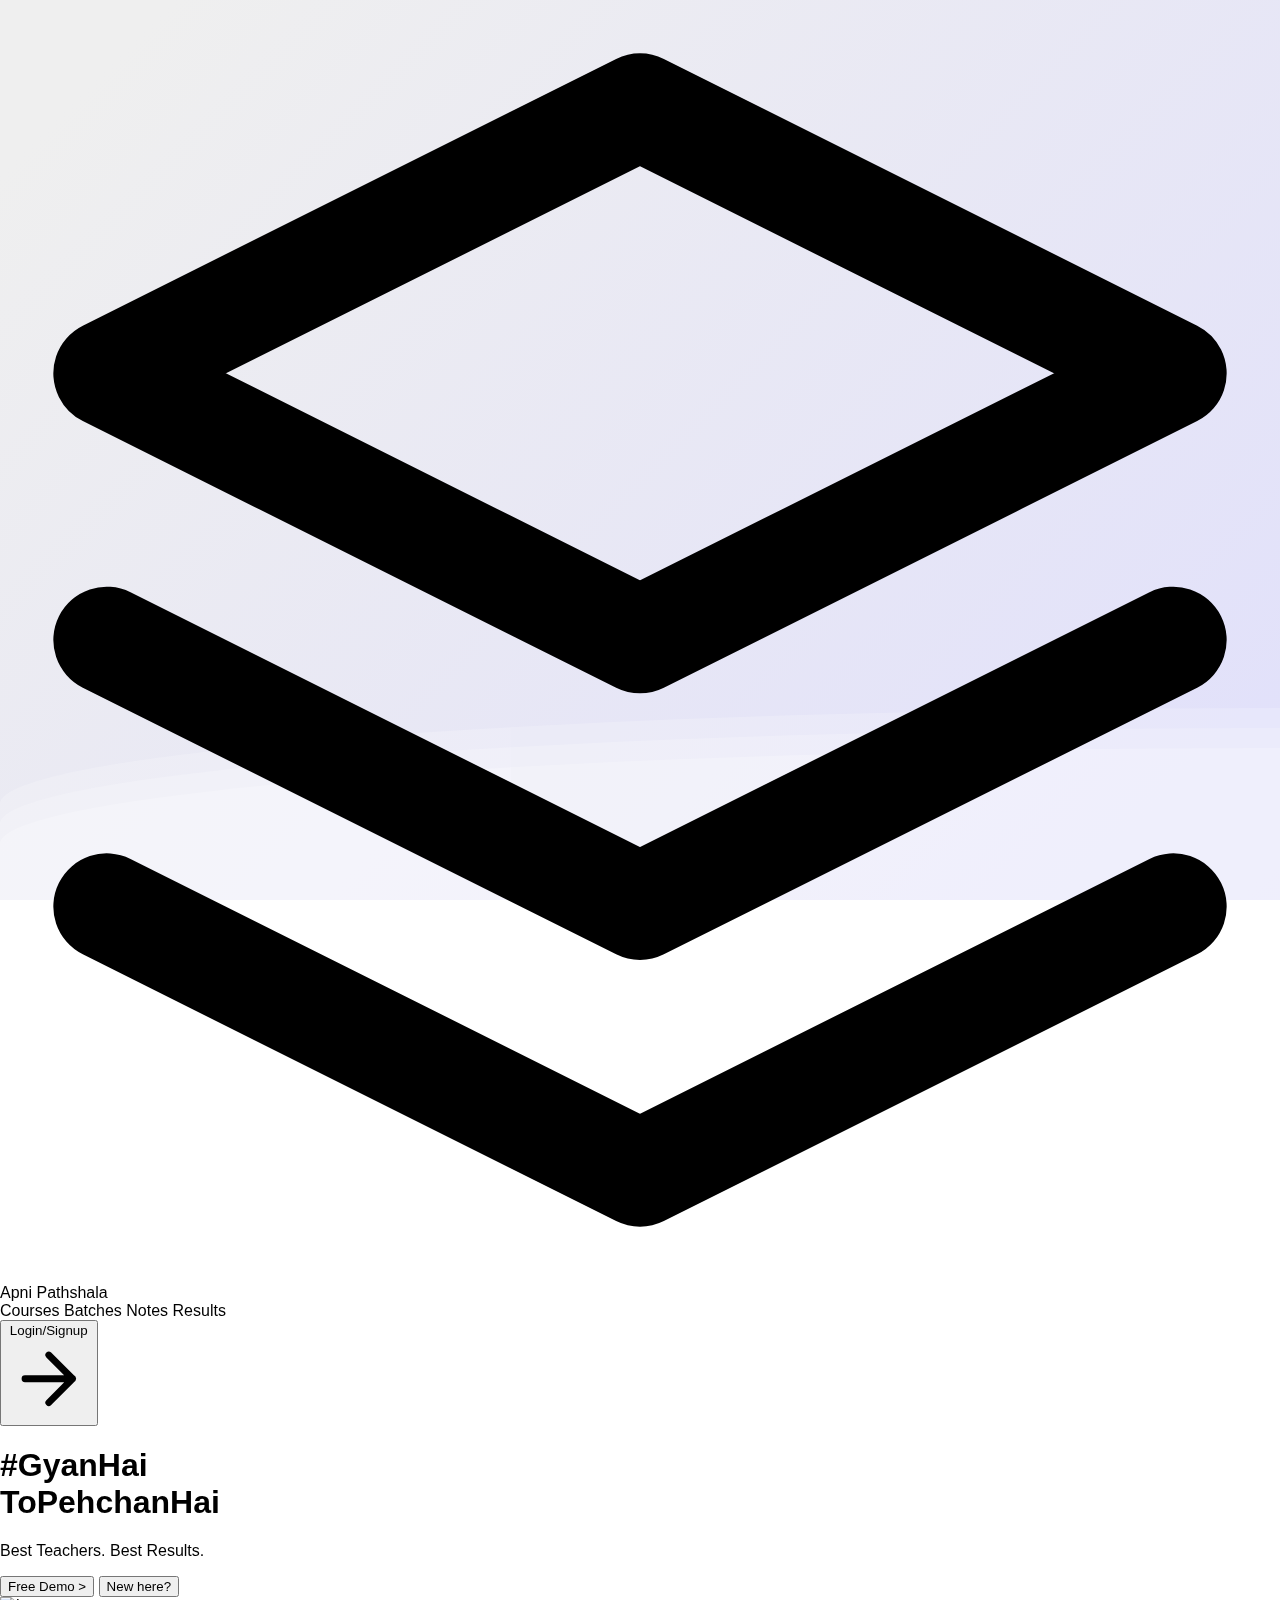
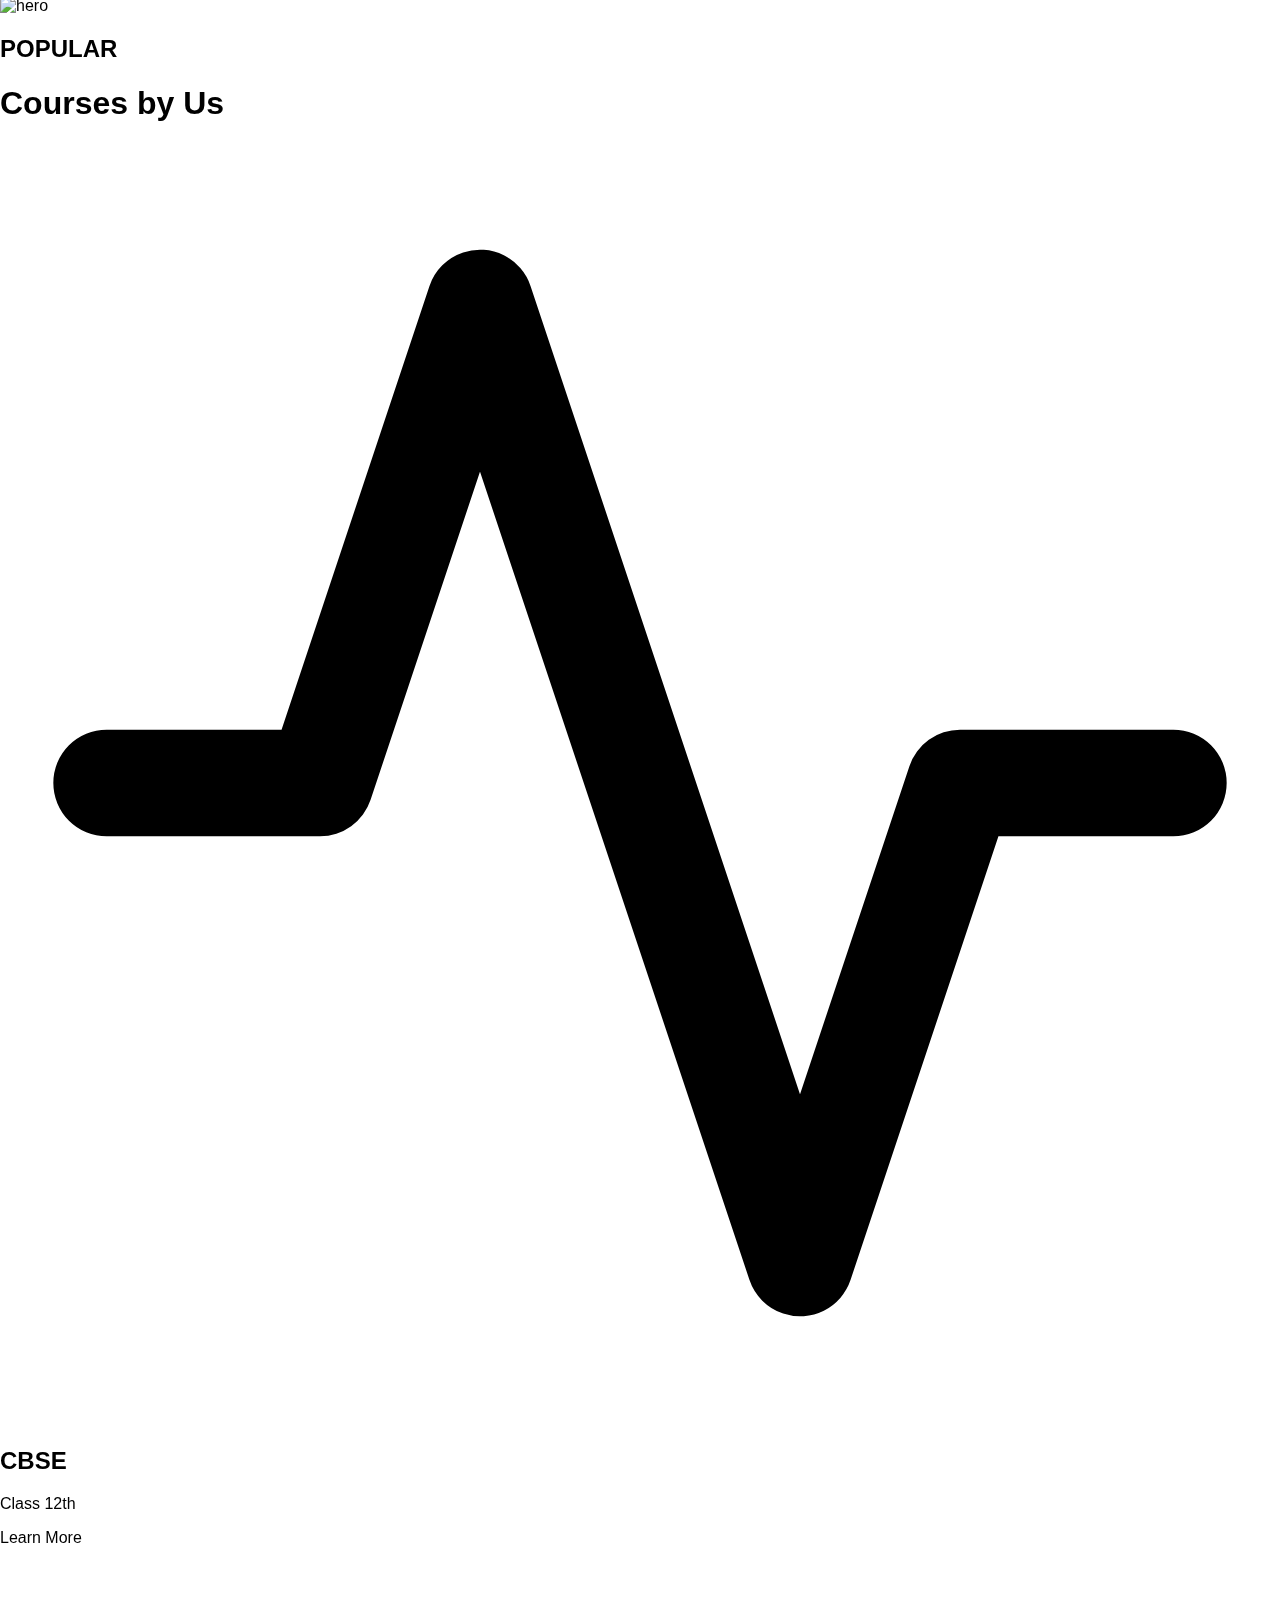
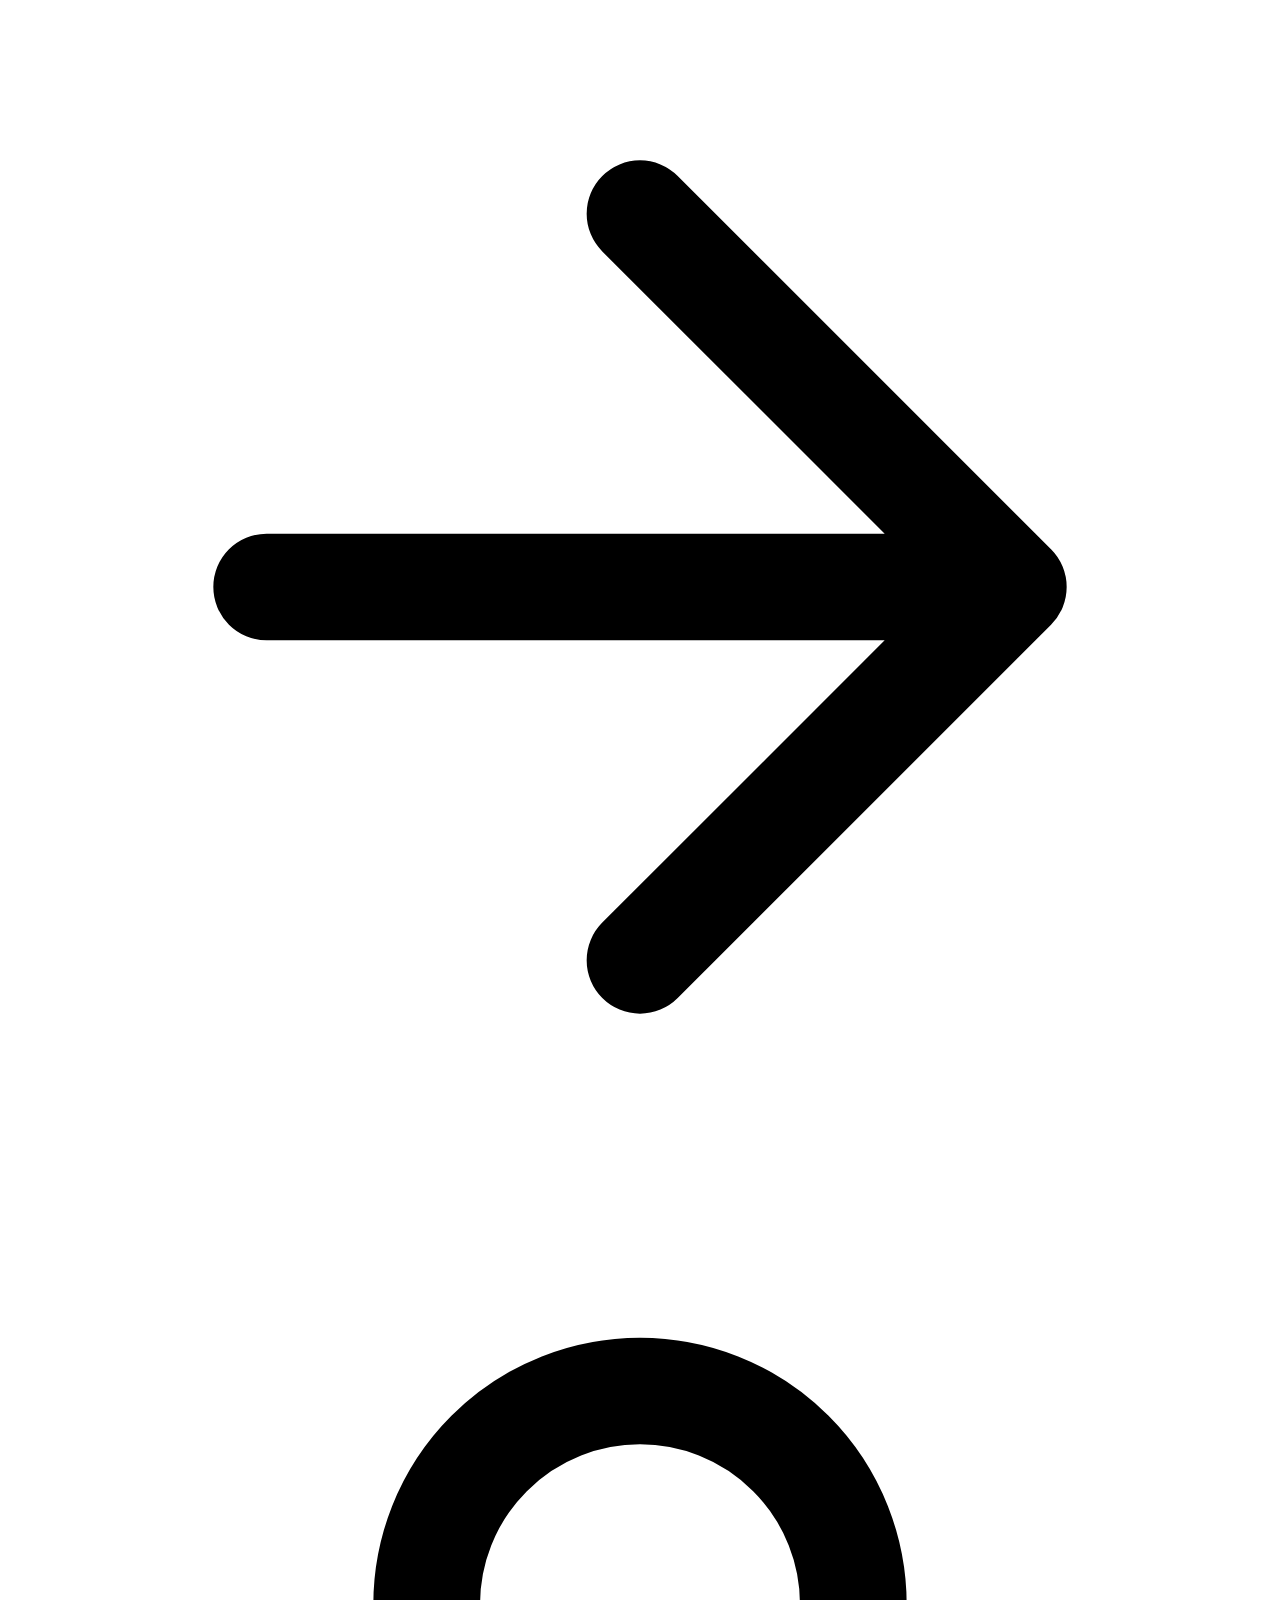
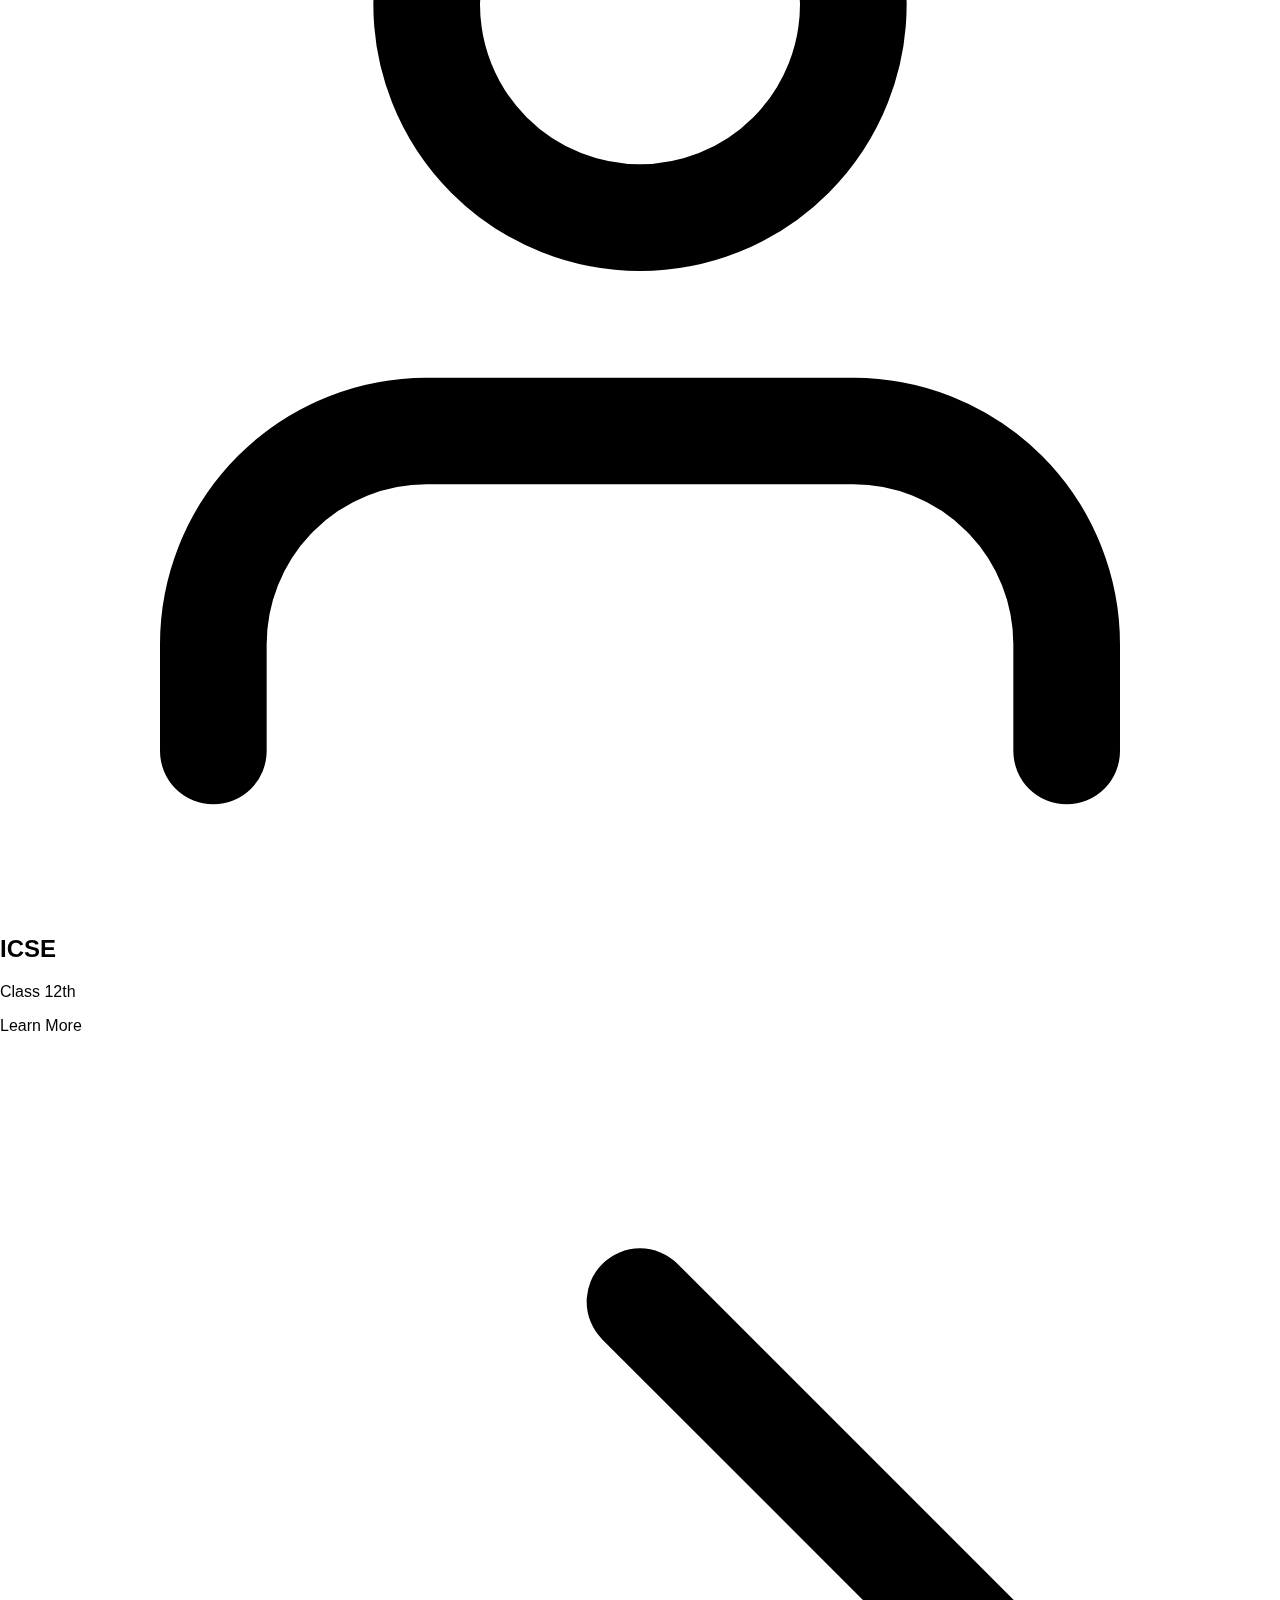
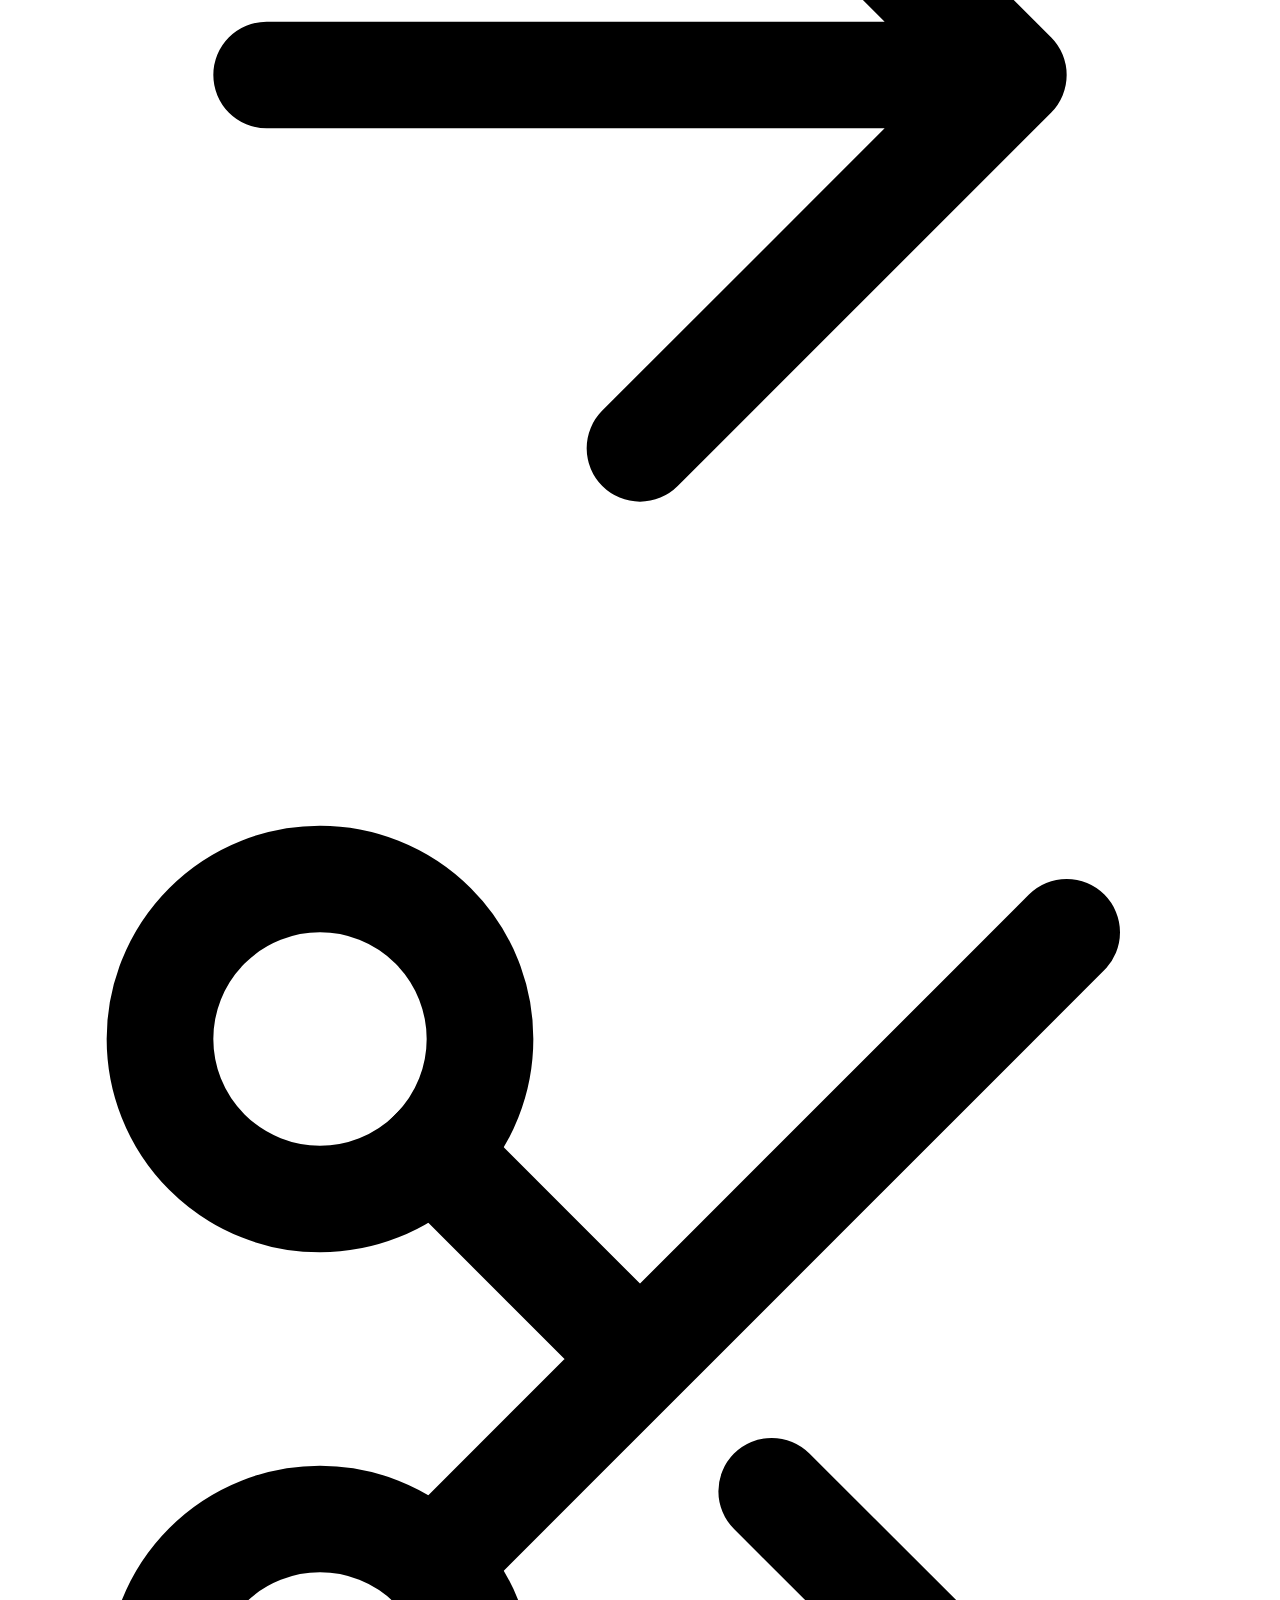
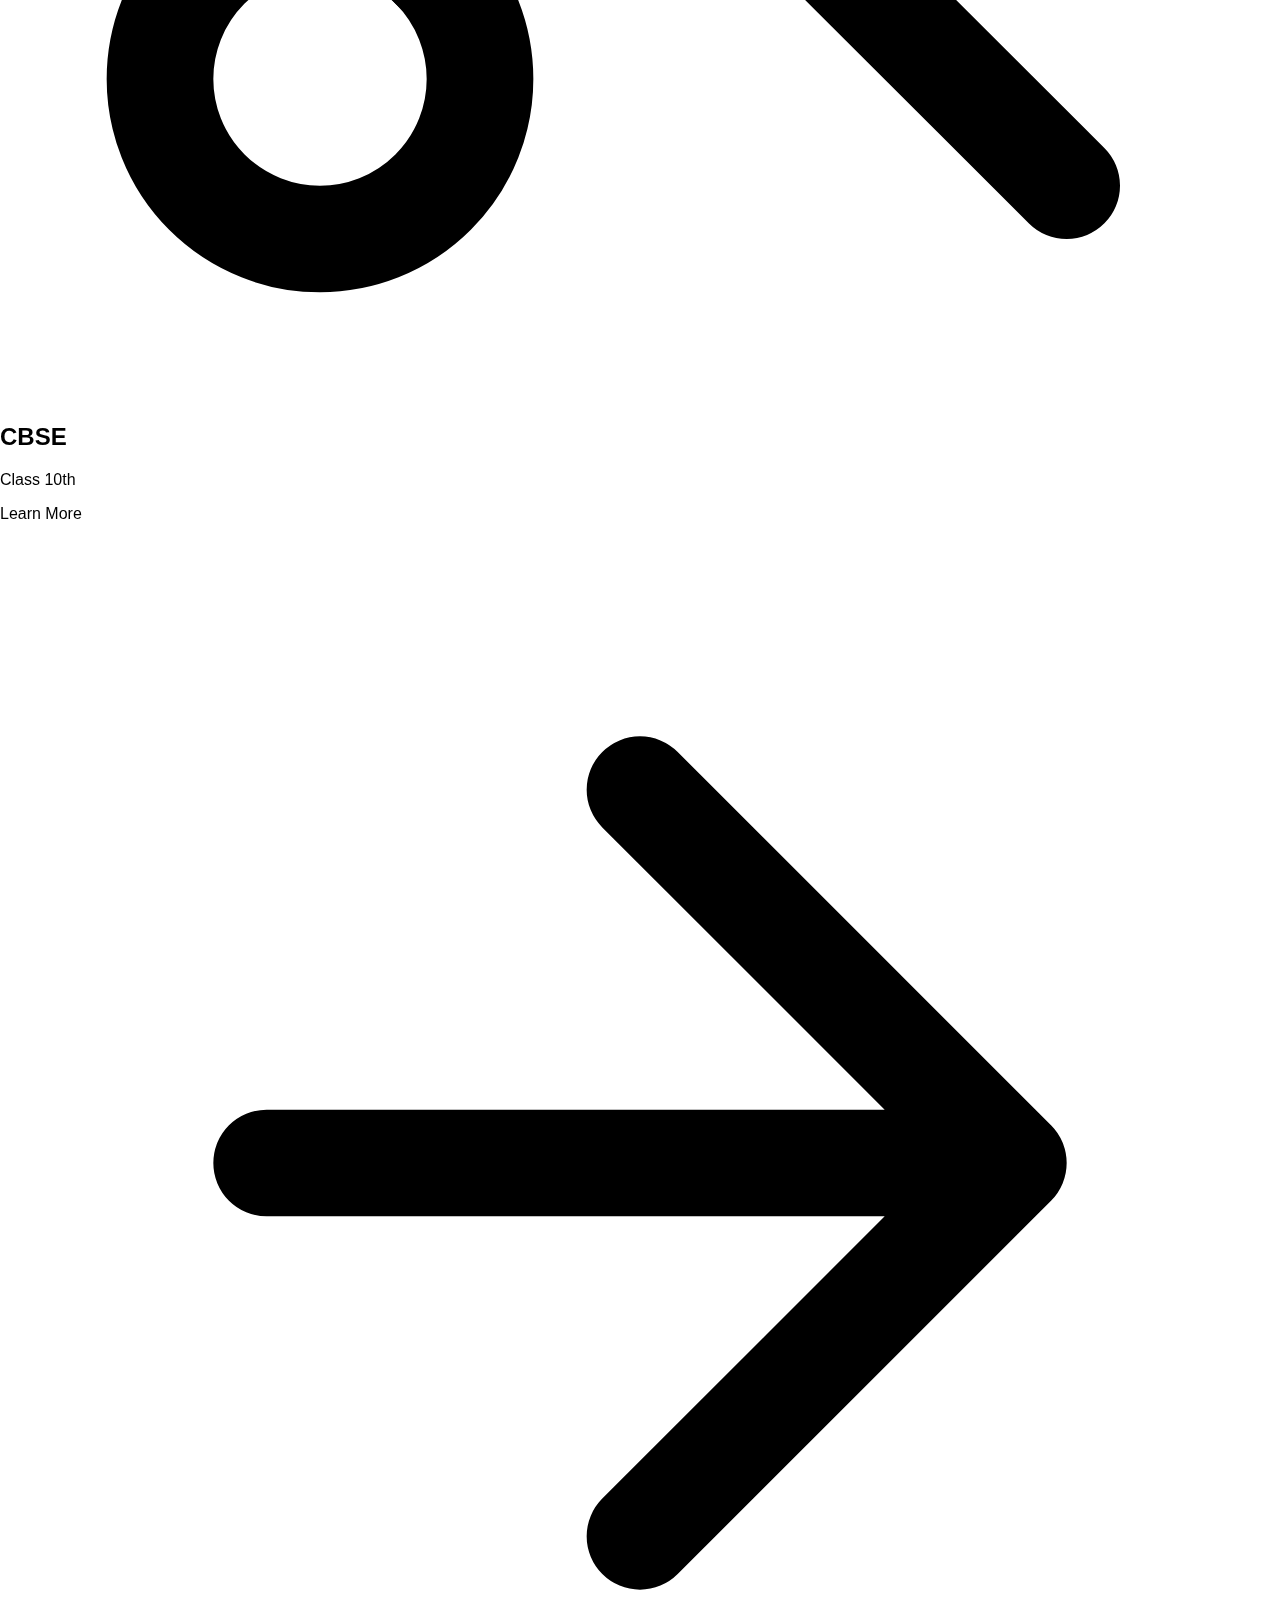
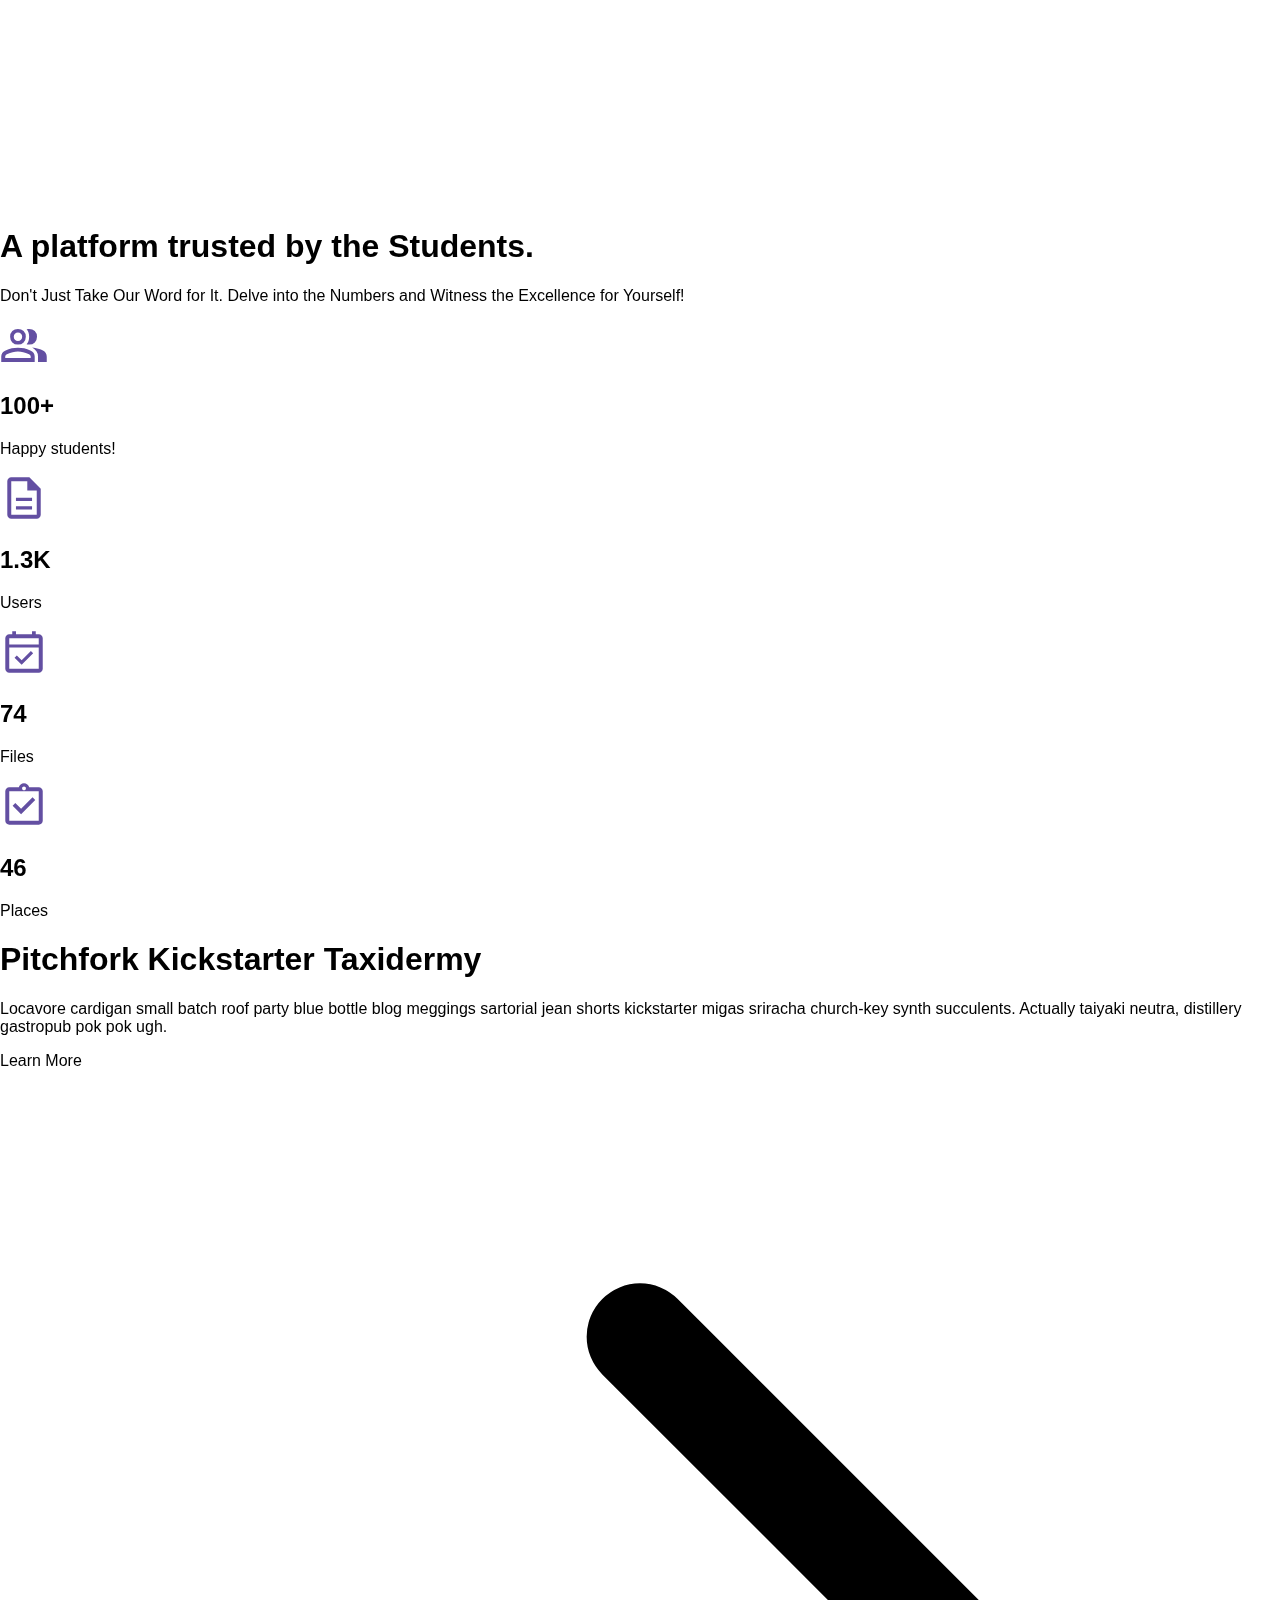
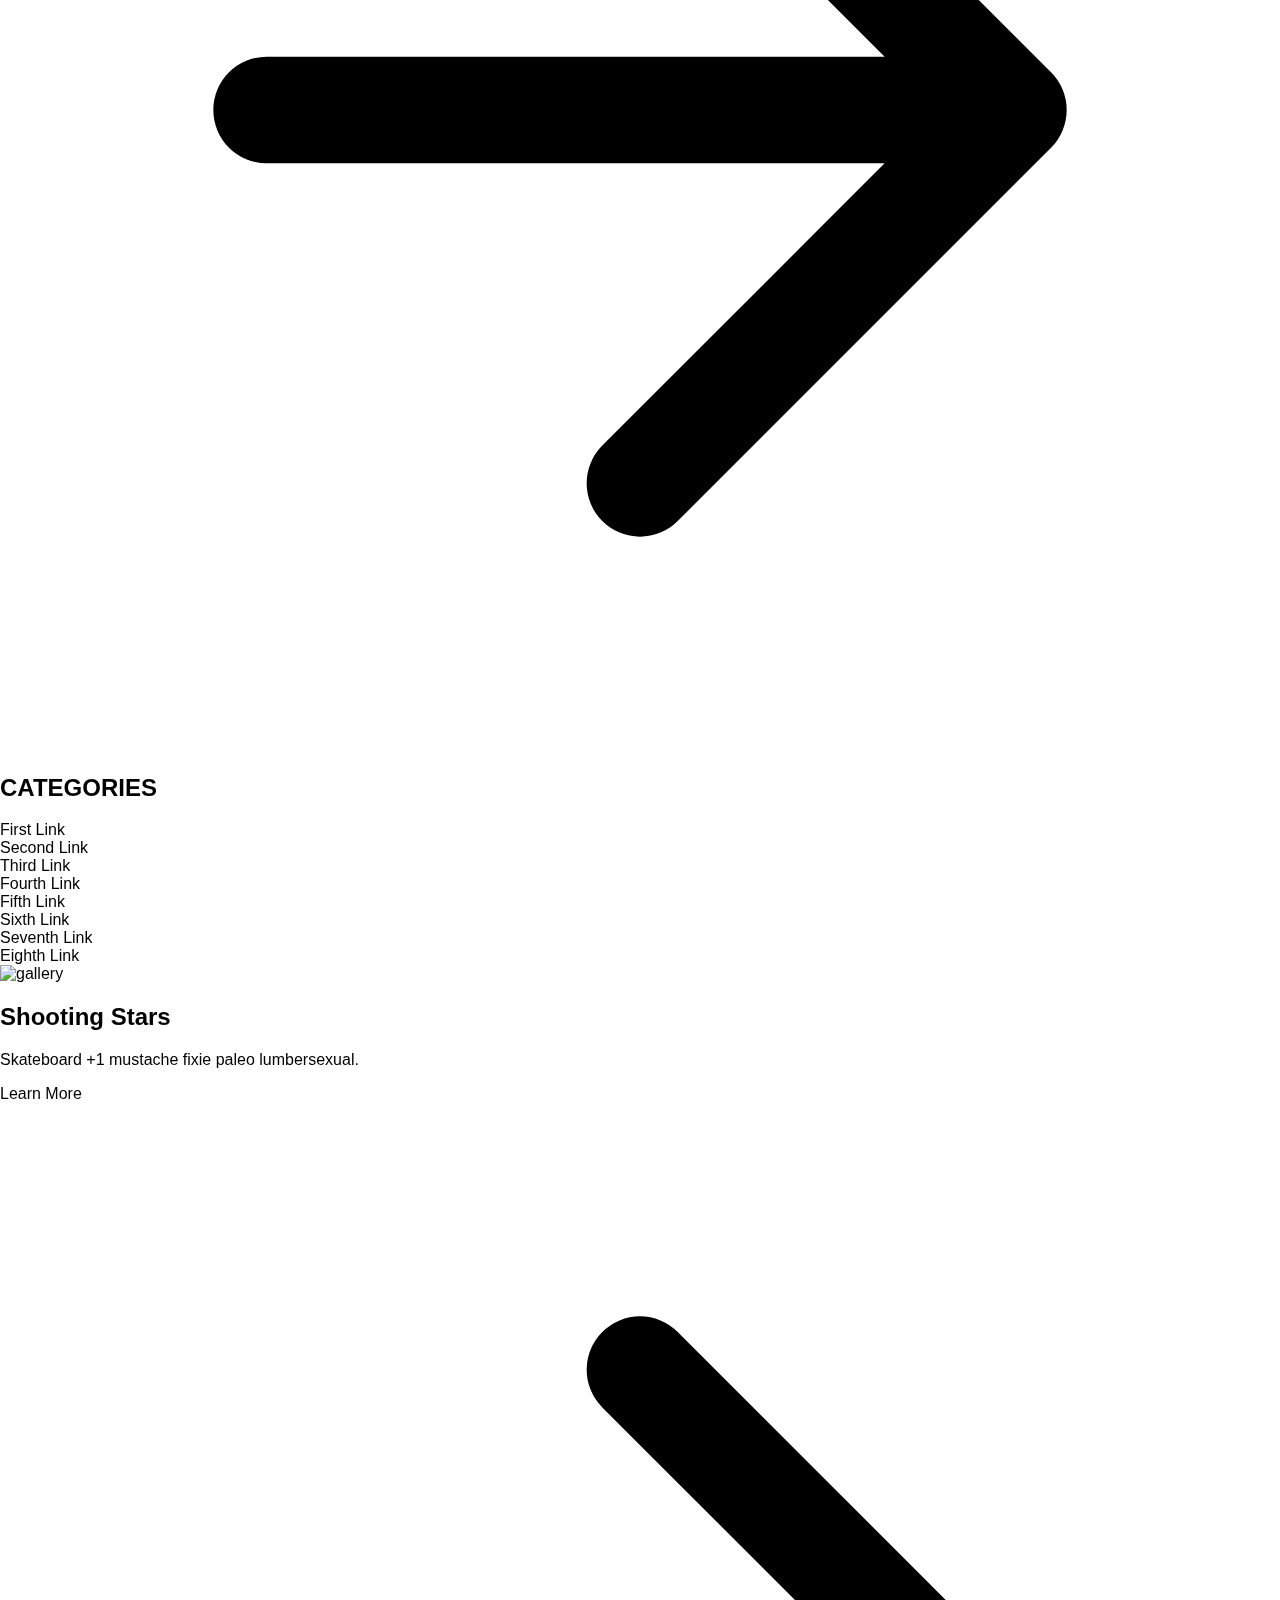
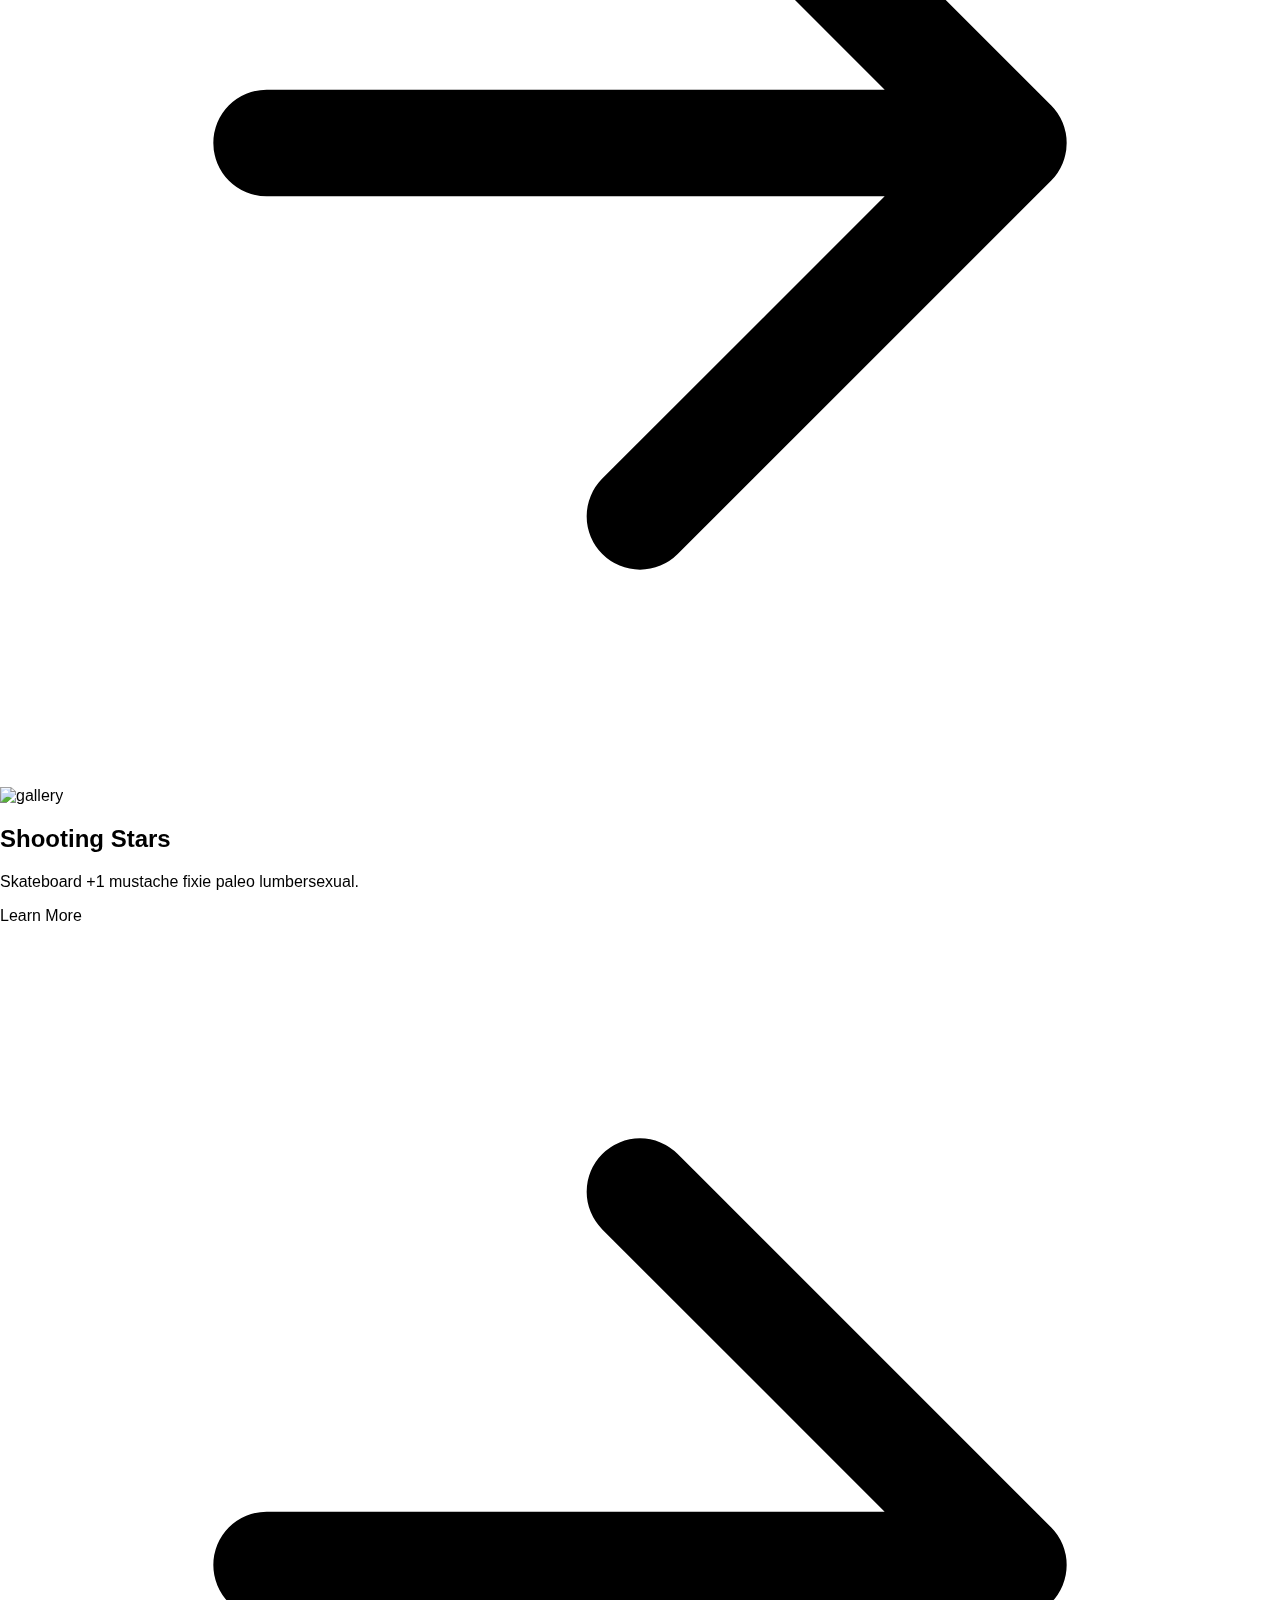
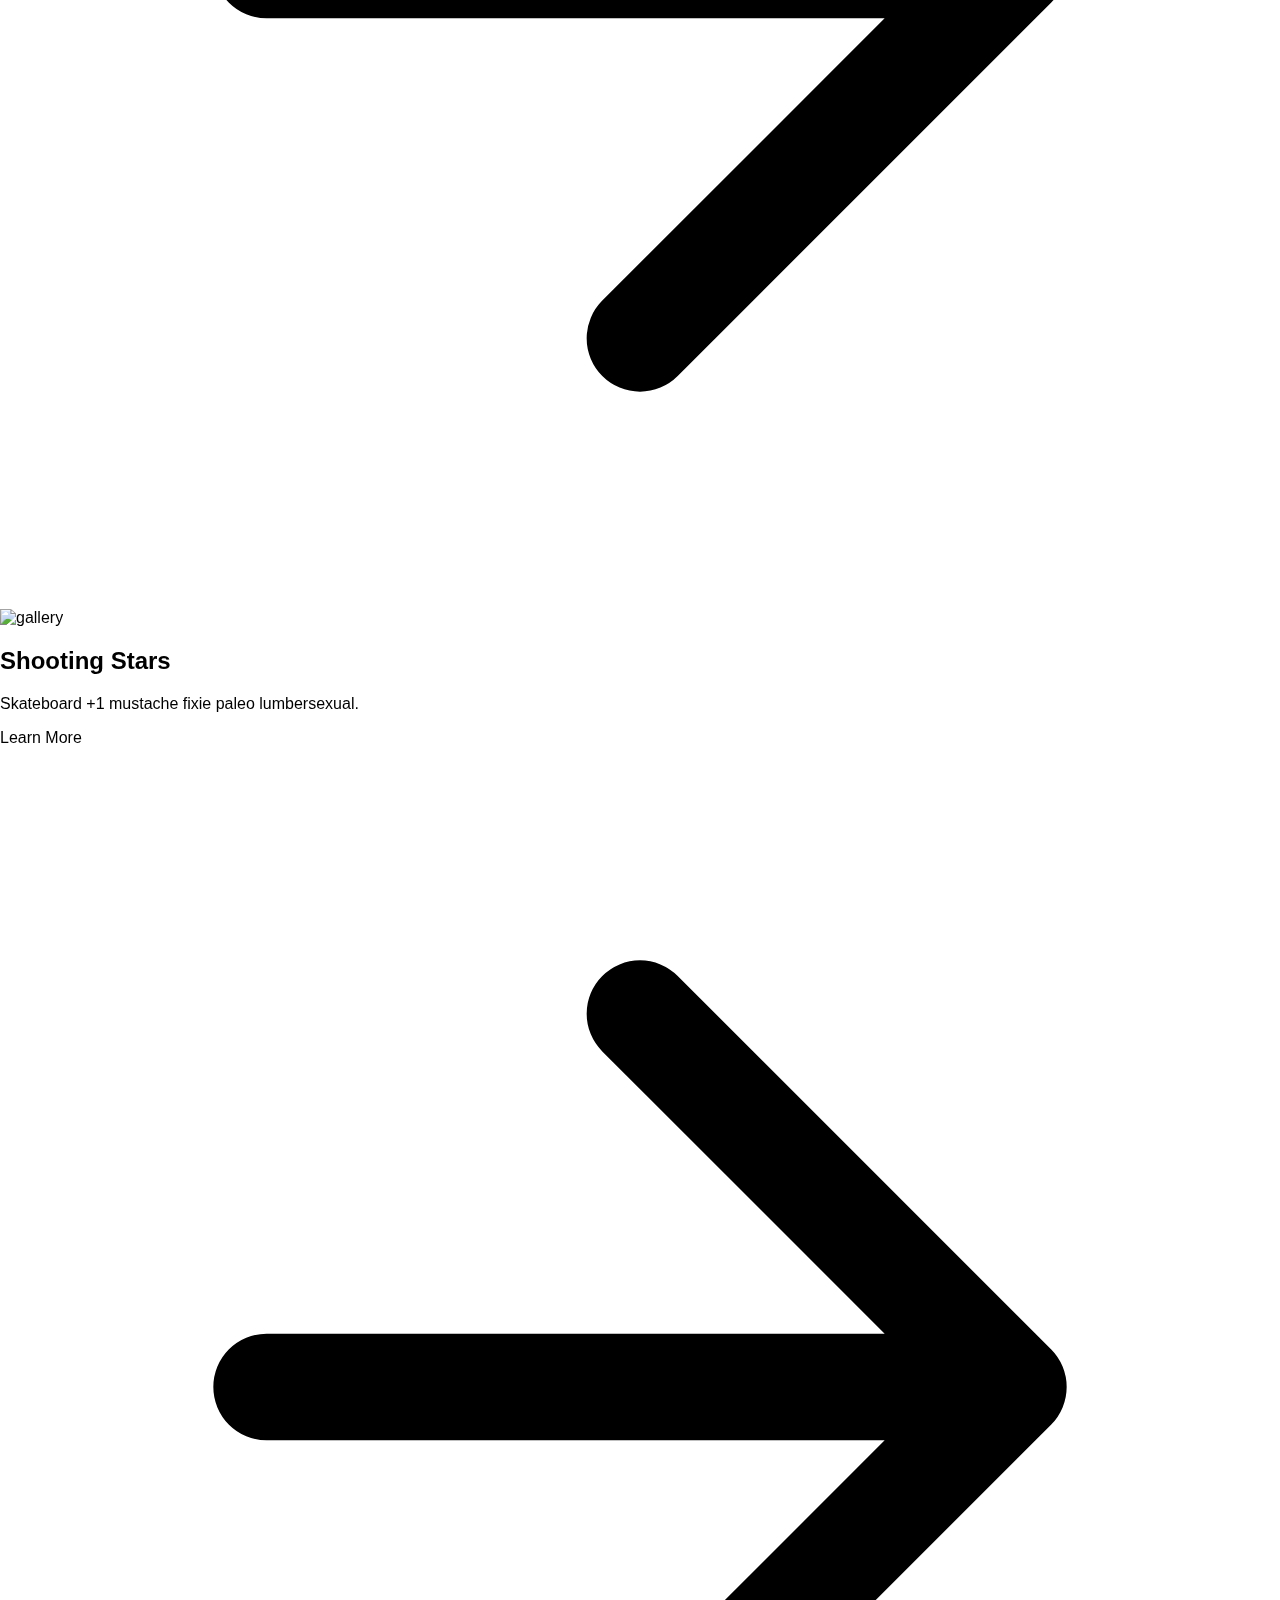
==== commit 12565903: "Update index.html" ====
--- a/index.html
+++ b/index.html
@@ -4,7 +4,7 @@
     <meta charset="UTF-8">
     <meta name="viewport" content="width=device-width, initial-scale=1.0">
     <link href="https://unpkg.com/tailwindcss@^2/dist/tailwind.min.css" rel="stylesheet">
-    <link href="css/styles.css" rel="stylesheet">
+    <link href="styles.css" rel="stylesheet">
     <link rel="stylesheet" href="https://fonts.googleapis.com/css2?family=Material+Symbols+Outlined:opsz,wght,FILL,GRAD@48,300,0,0" />
     <title>Apni Pathshala</title>
 </head>
--- a/styles.css
+++ b/styles.css
@@ -0,0 +1,69 @@
+body {
+    margin: auto;
+    font-family: -apple-system, BlinkMacSystemFont, sans-serif;
+    overflow: auto;
+    background: linear-gradient(315deg, #e6e6e6 3%, #dbffee 38%, #dcdbff 68%, #efefef 98%);
+    animation: gradient 15s ease infinite;
+    background-size: 400% 400%;
+    background-attachment: fixed;
+}
+
+@keyframes gradient {
+    0% {
+        background-position: 0% 0%;
+    }
+    50% {
+        background-position: 100% 100%;
+    }
+    100% {
+        background-position: 0% 0%;
+    }
+}
+
+.wave {
+    background: rgb(255 255 255 / 25%);
+    border-radius: 1000% 1000% 0 0;
+    position: fixed;
+    width: 200%;
+    height: 12em;
+    animation: wave 10s -3s linear infinite;
+    transform: translate3d(0, 0, 0);
+    opacity: 0.8;
+    bottom: 0;
+    left: 0;
+    z-index: -1;
+}
+
+.wave:nth-of-type(2) {
+    bottom: -1.25em;
+    animation: wave 18s linear reverse infinite;
+    opacity: 0.8;
+}
+
+.wave:nth-of-type(3) {
+    bottom: -2.5em;
+    animation: wave 20s -1s reverse infinite;
+    opacity: 0.9;
+}
+
+@keyframes wave {
+    2% {
+        transform: translateX(1);
+    }
+
+    25% {
+        transform: translateX(-25%);
+    }
+
+    50% {
+        transform: translateX(-50%);
+    }
+
+    75% {
+        transform: translateX(-25%);
+    }
+
+    100% {
+        transform: translateX(1);
+    }
+}
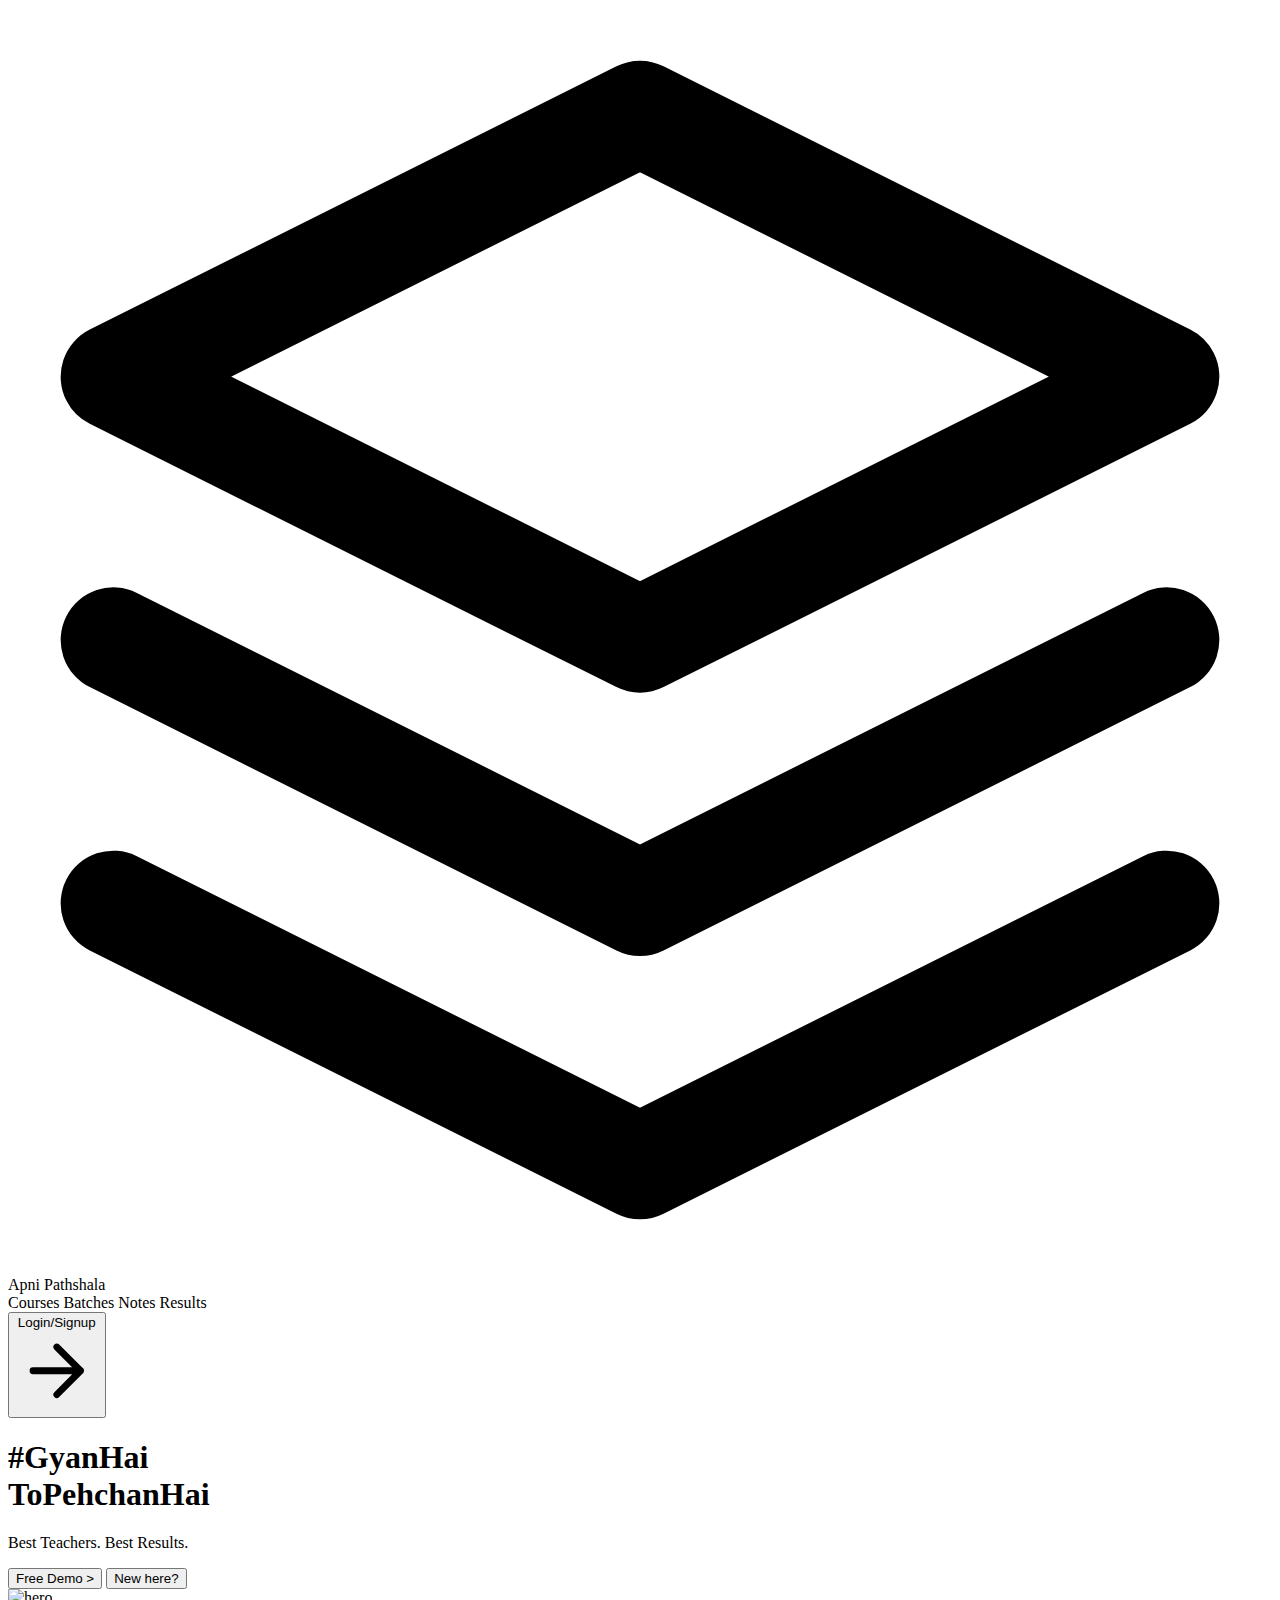
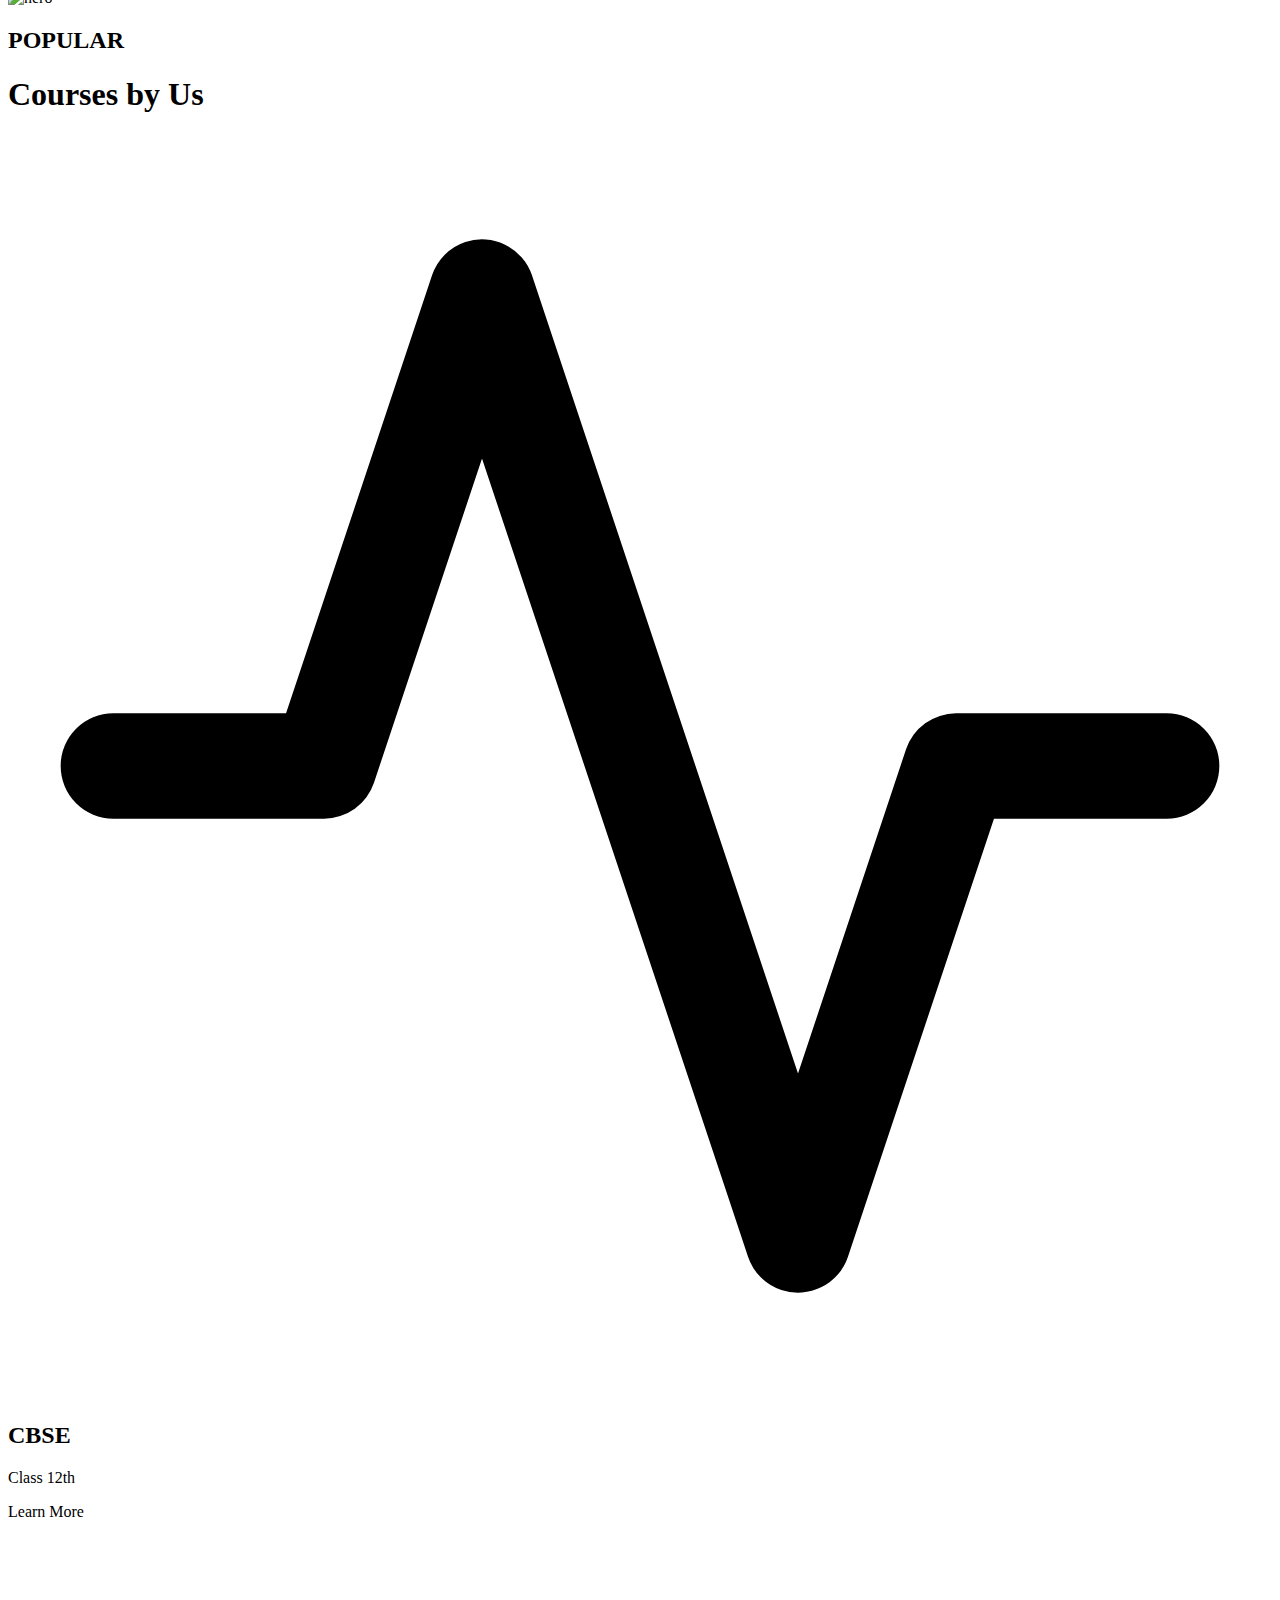
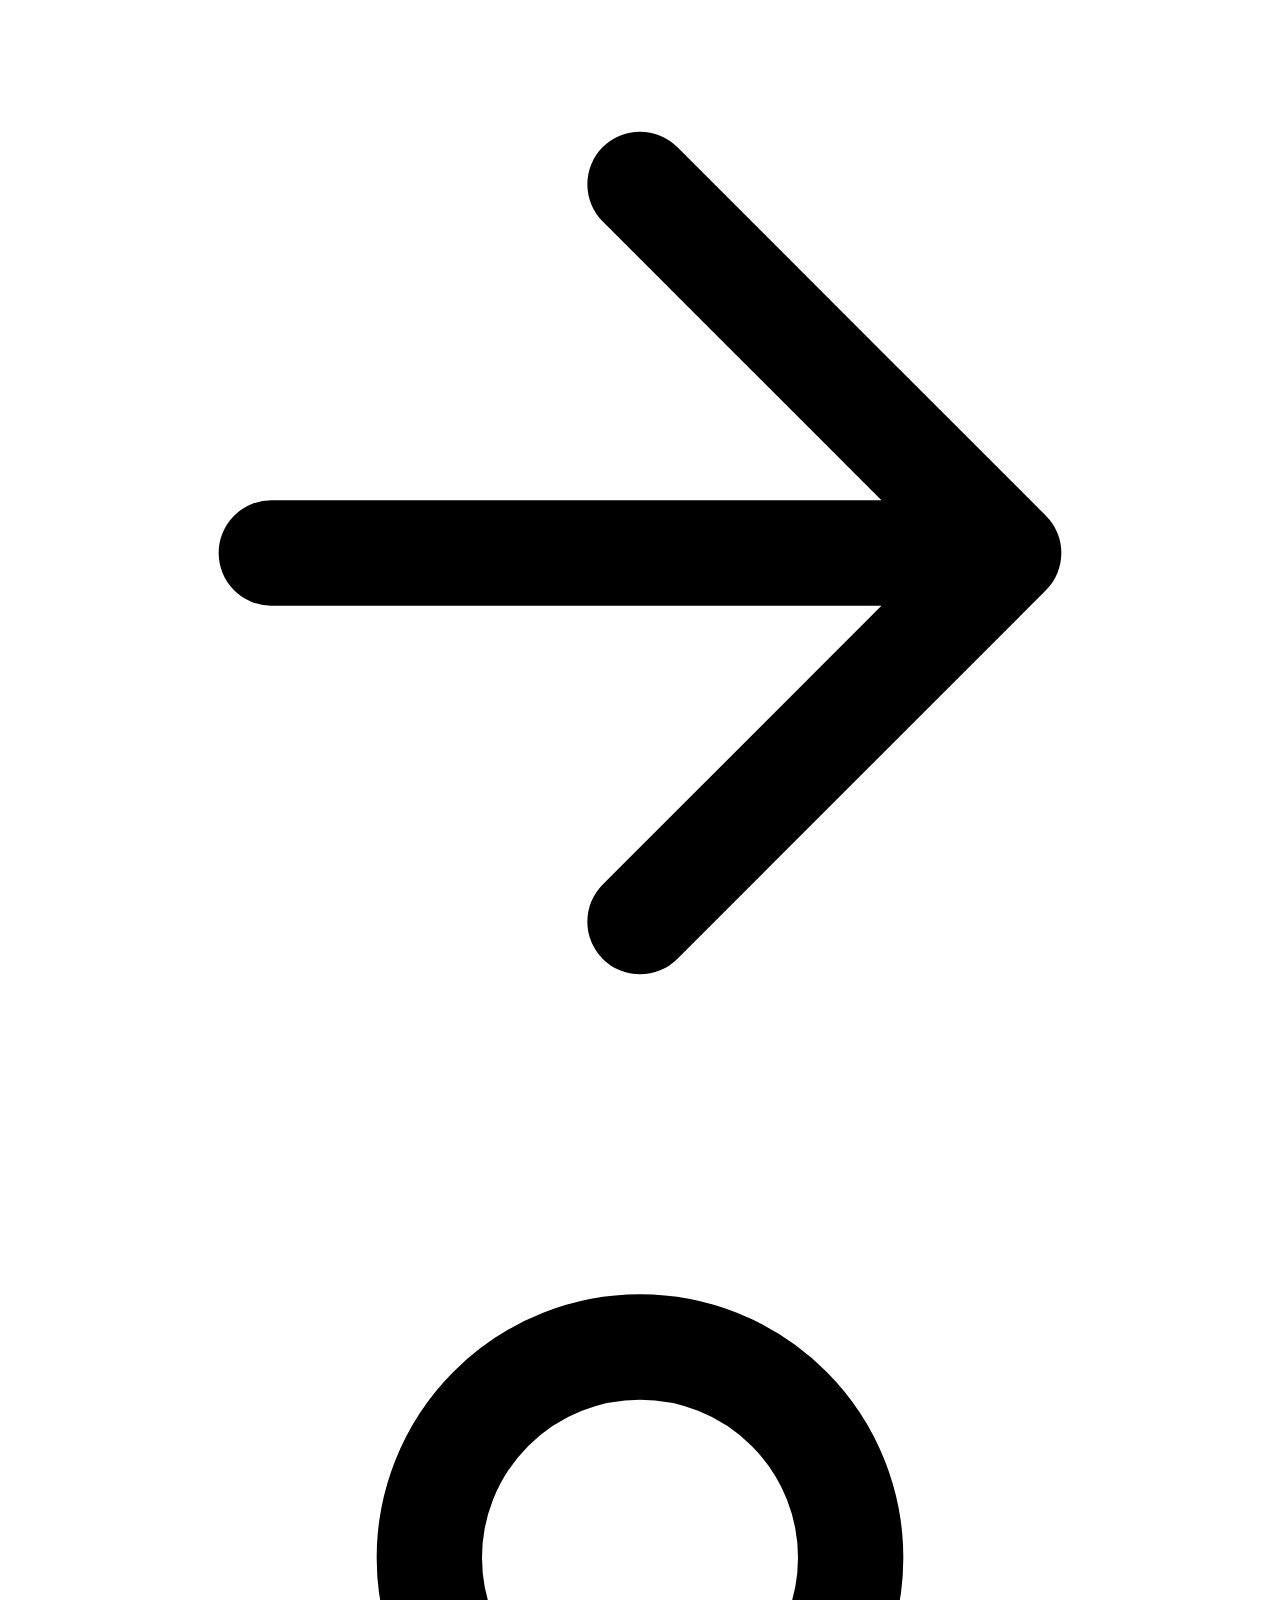
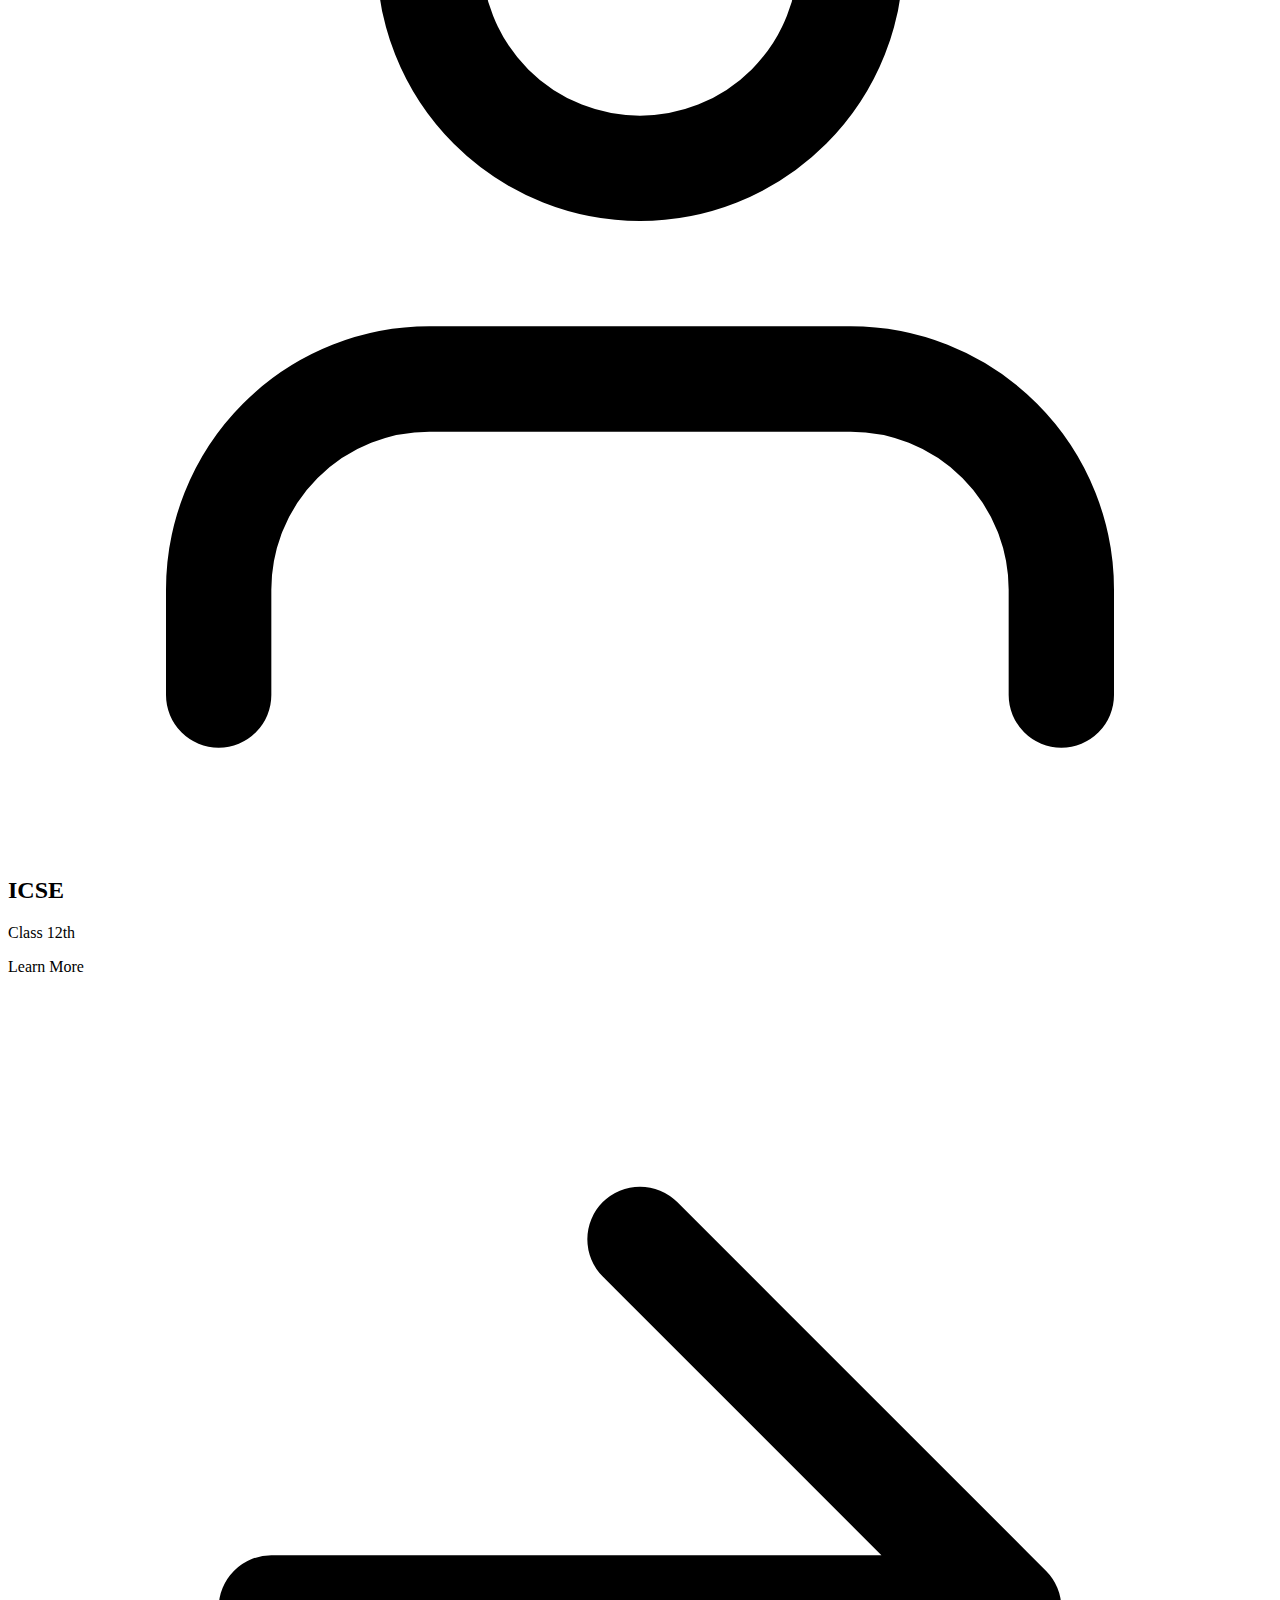
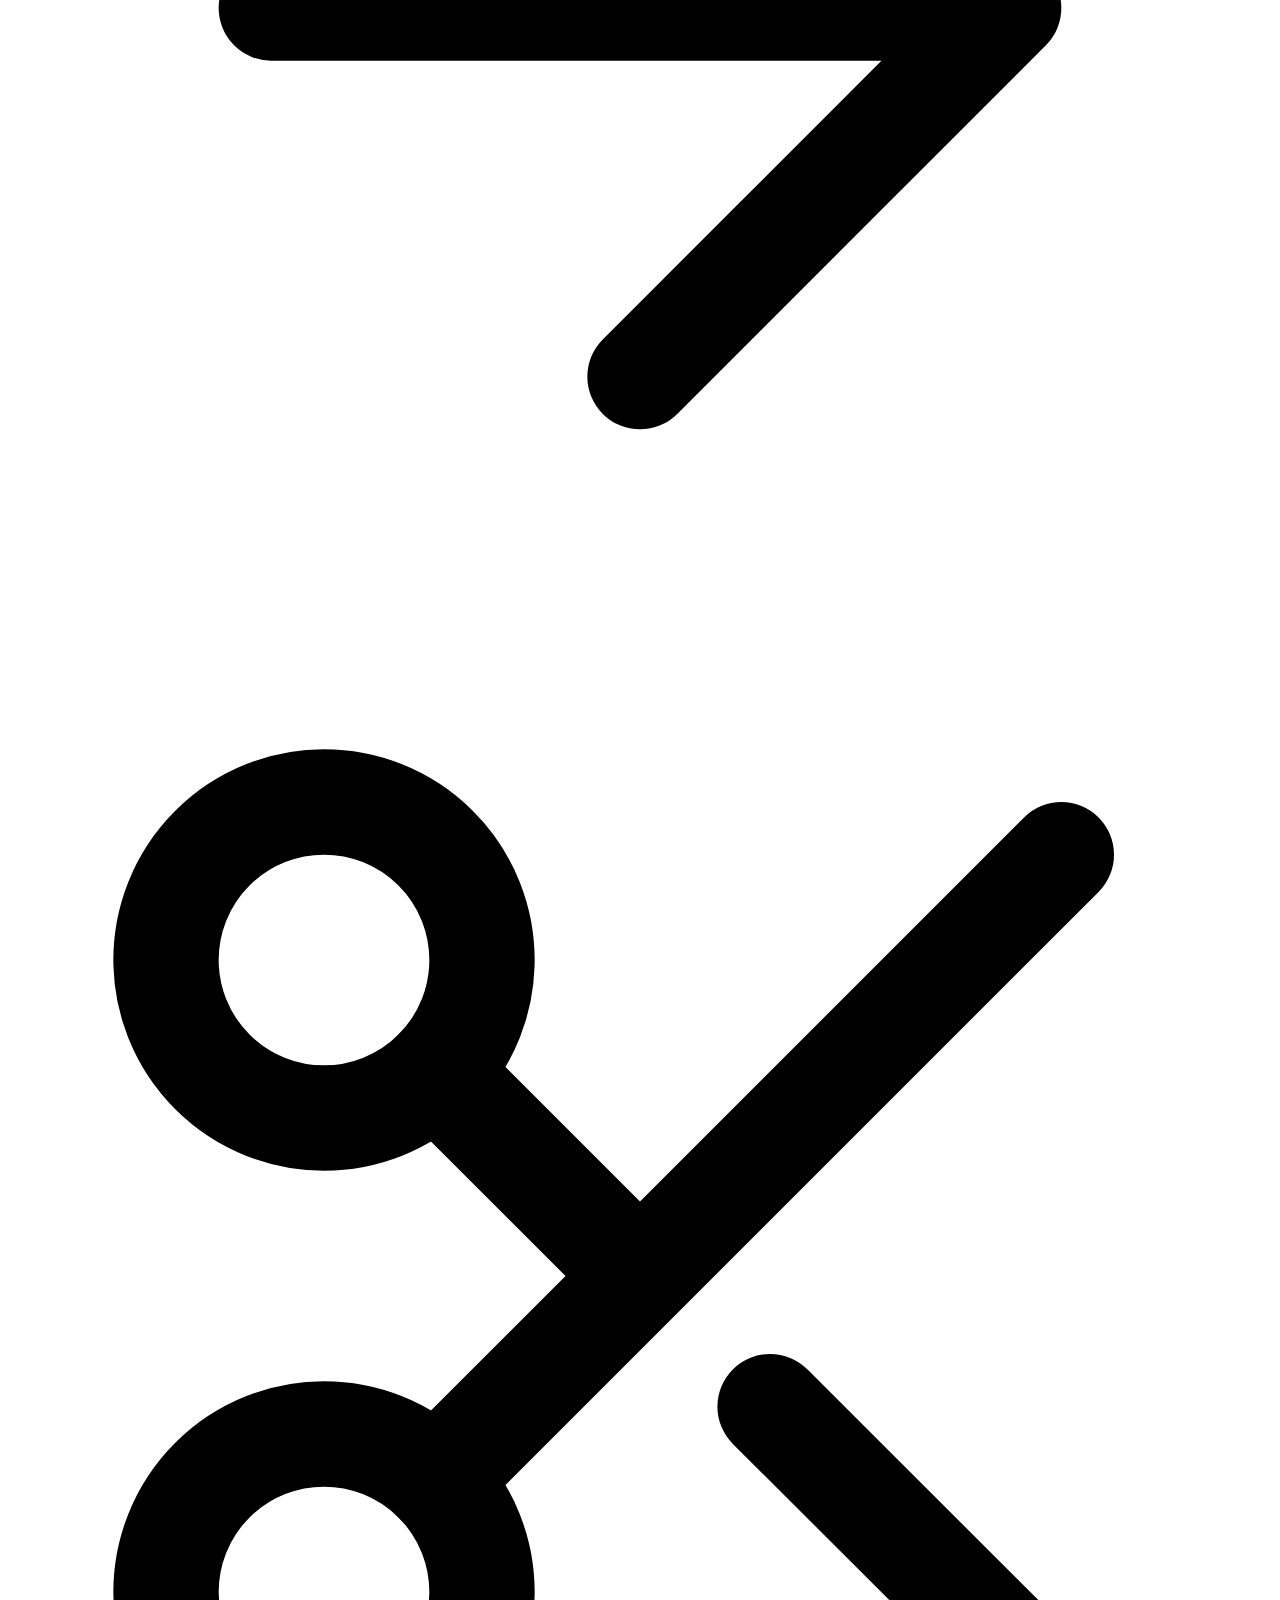
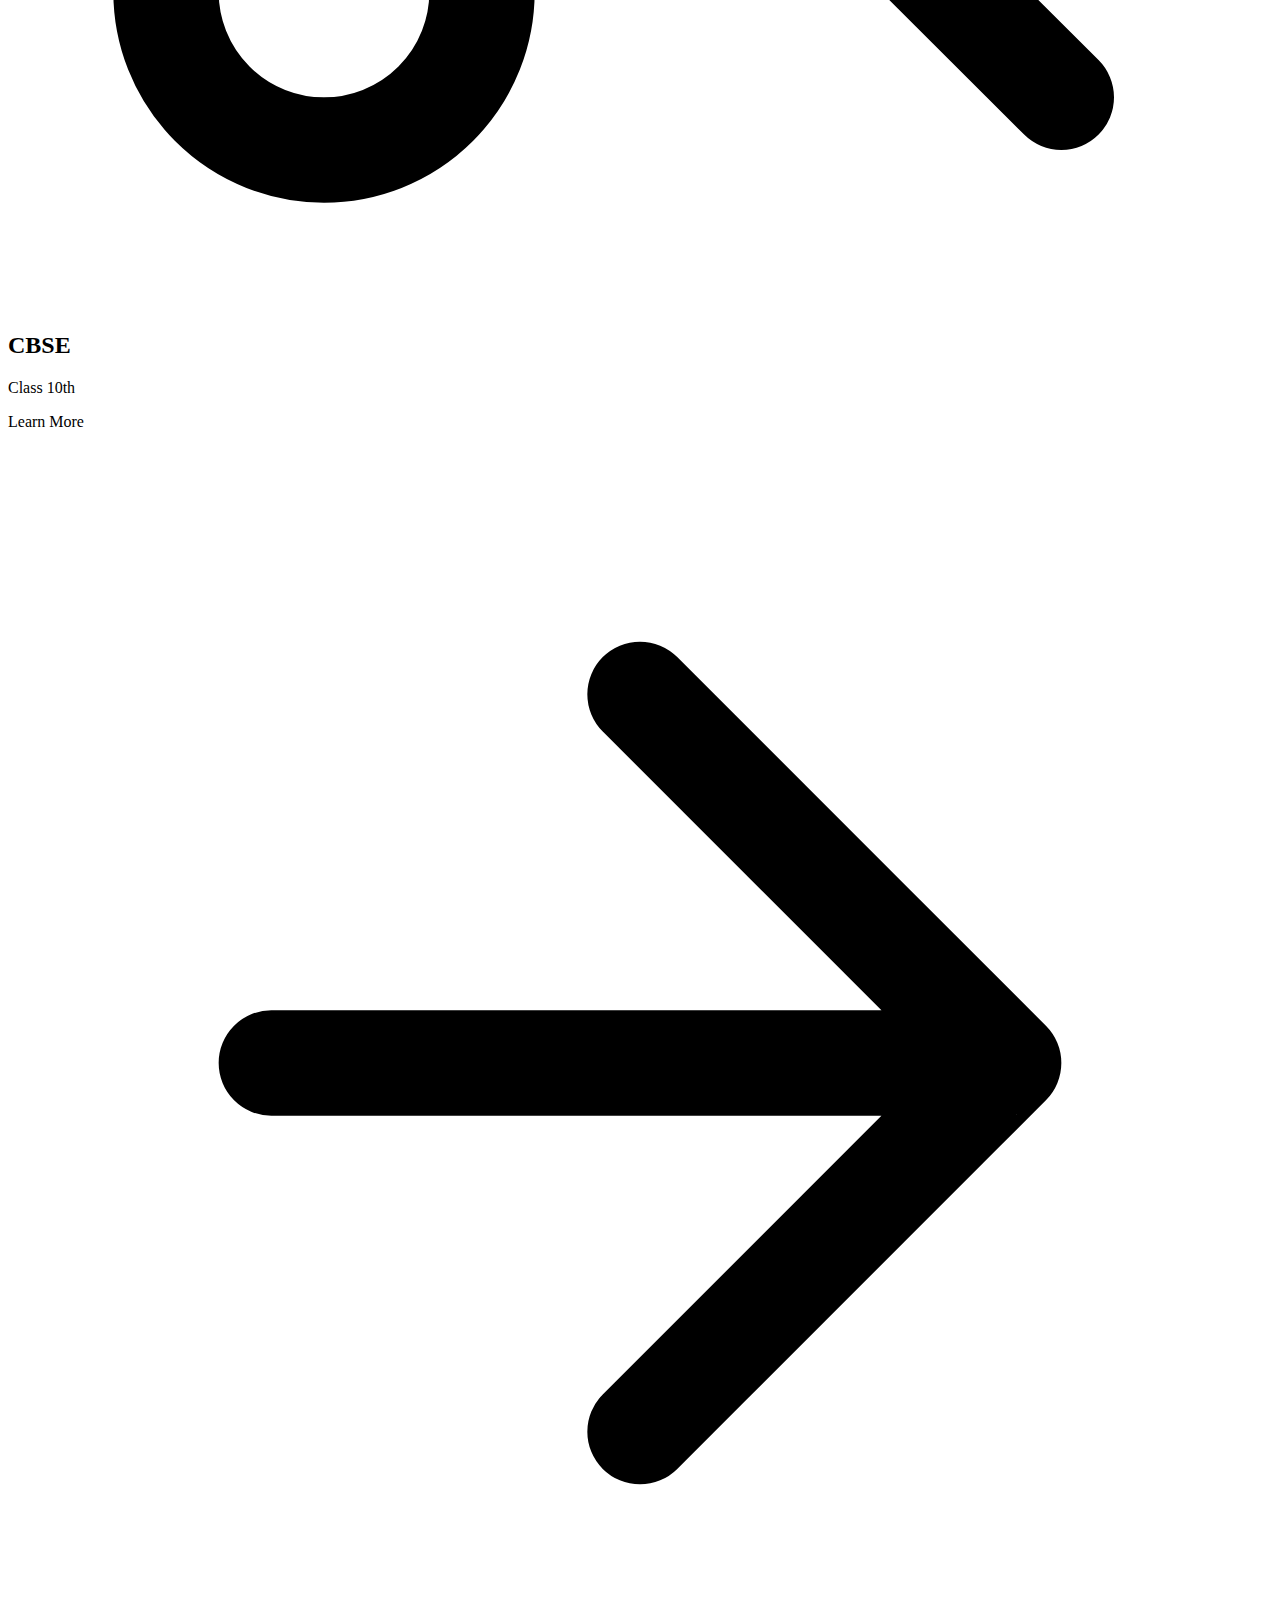
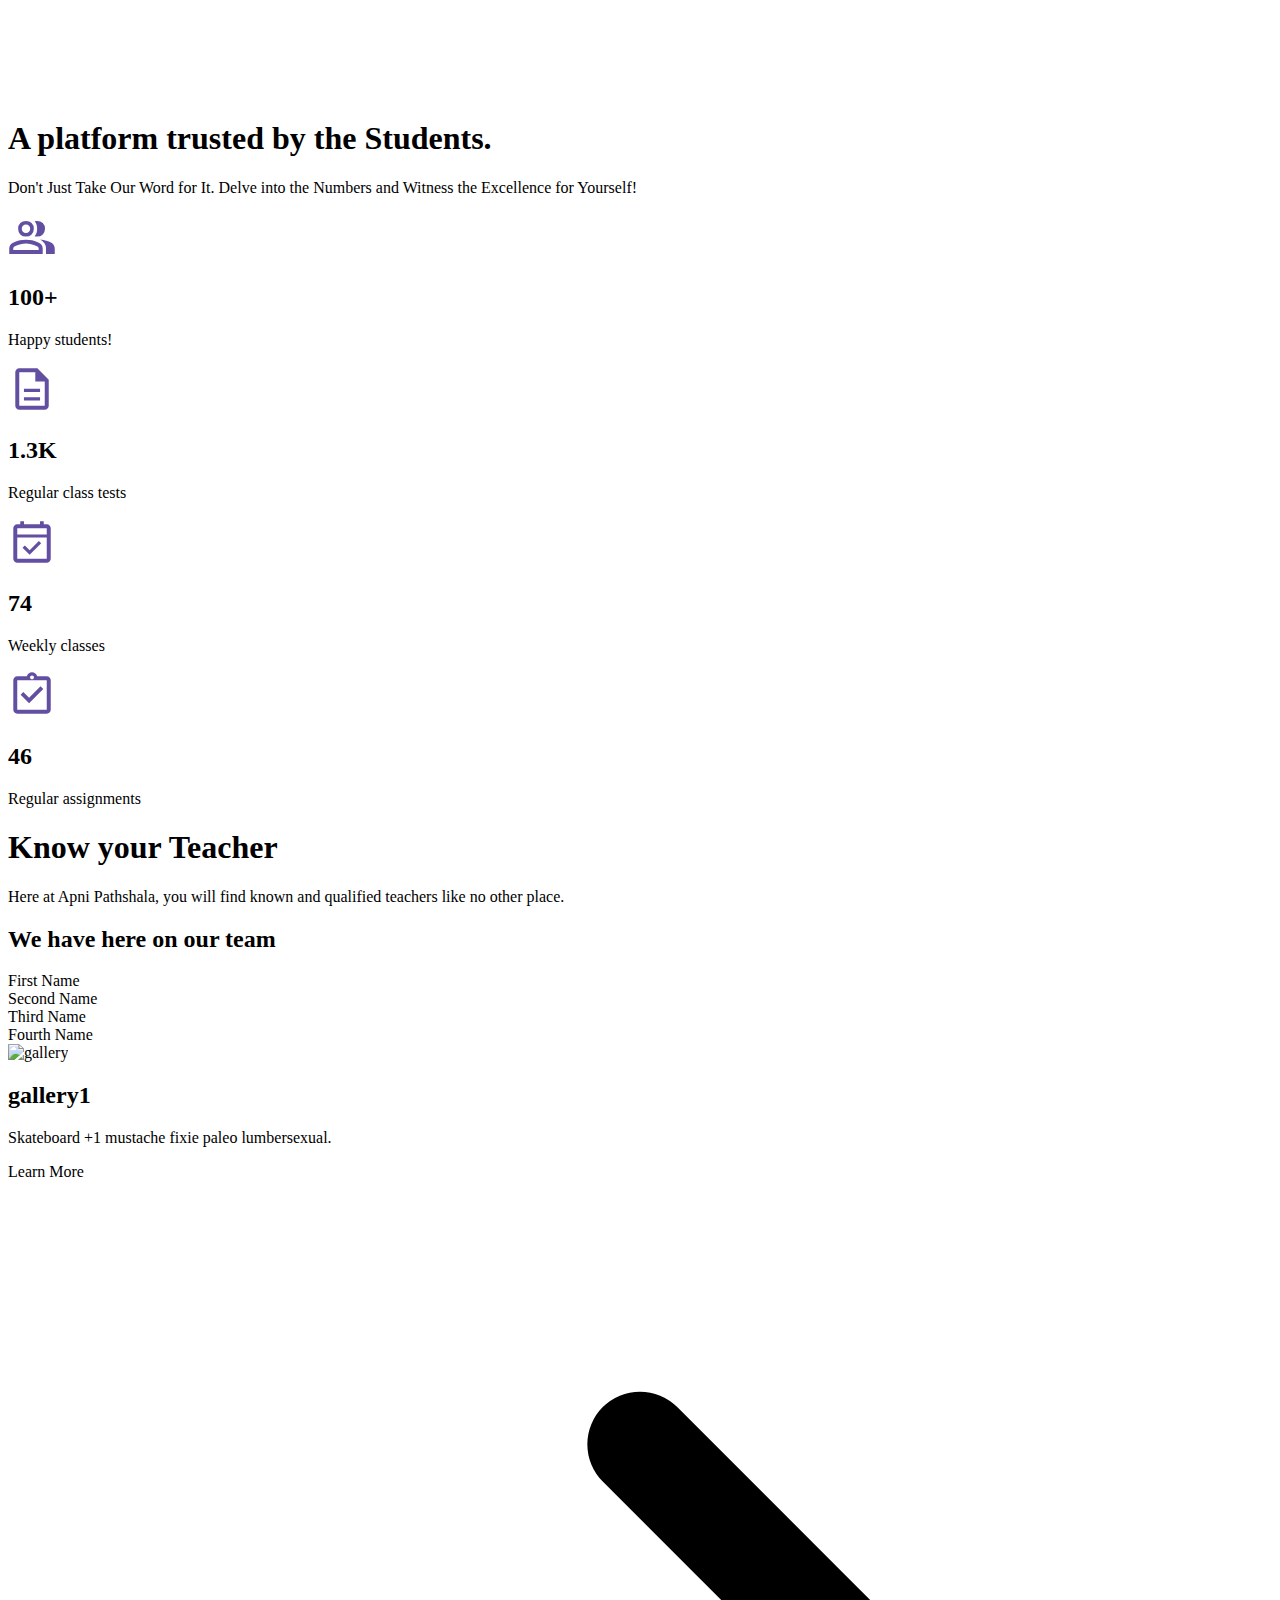
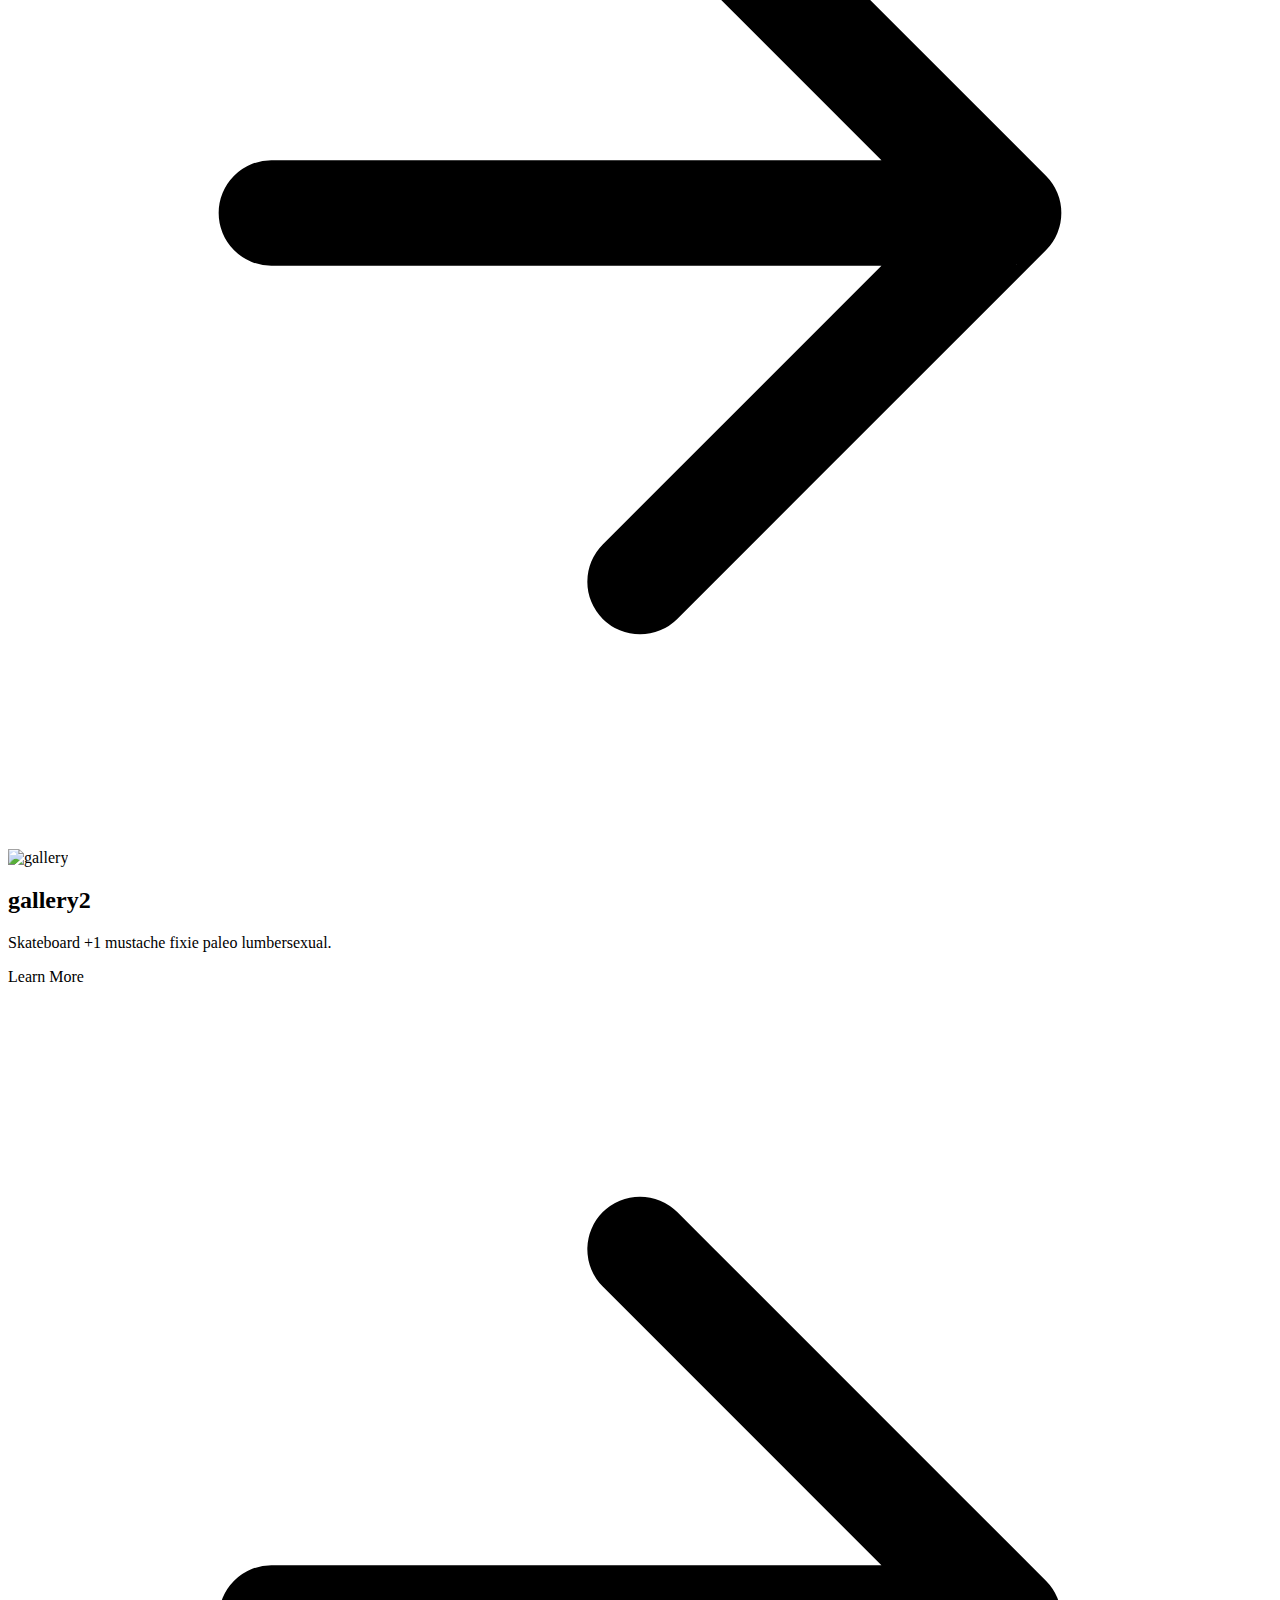
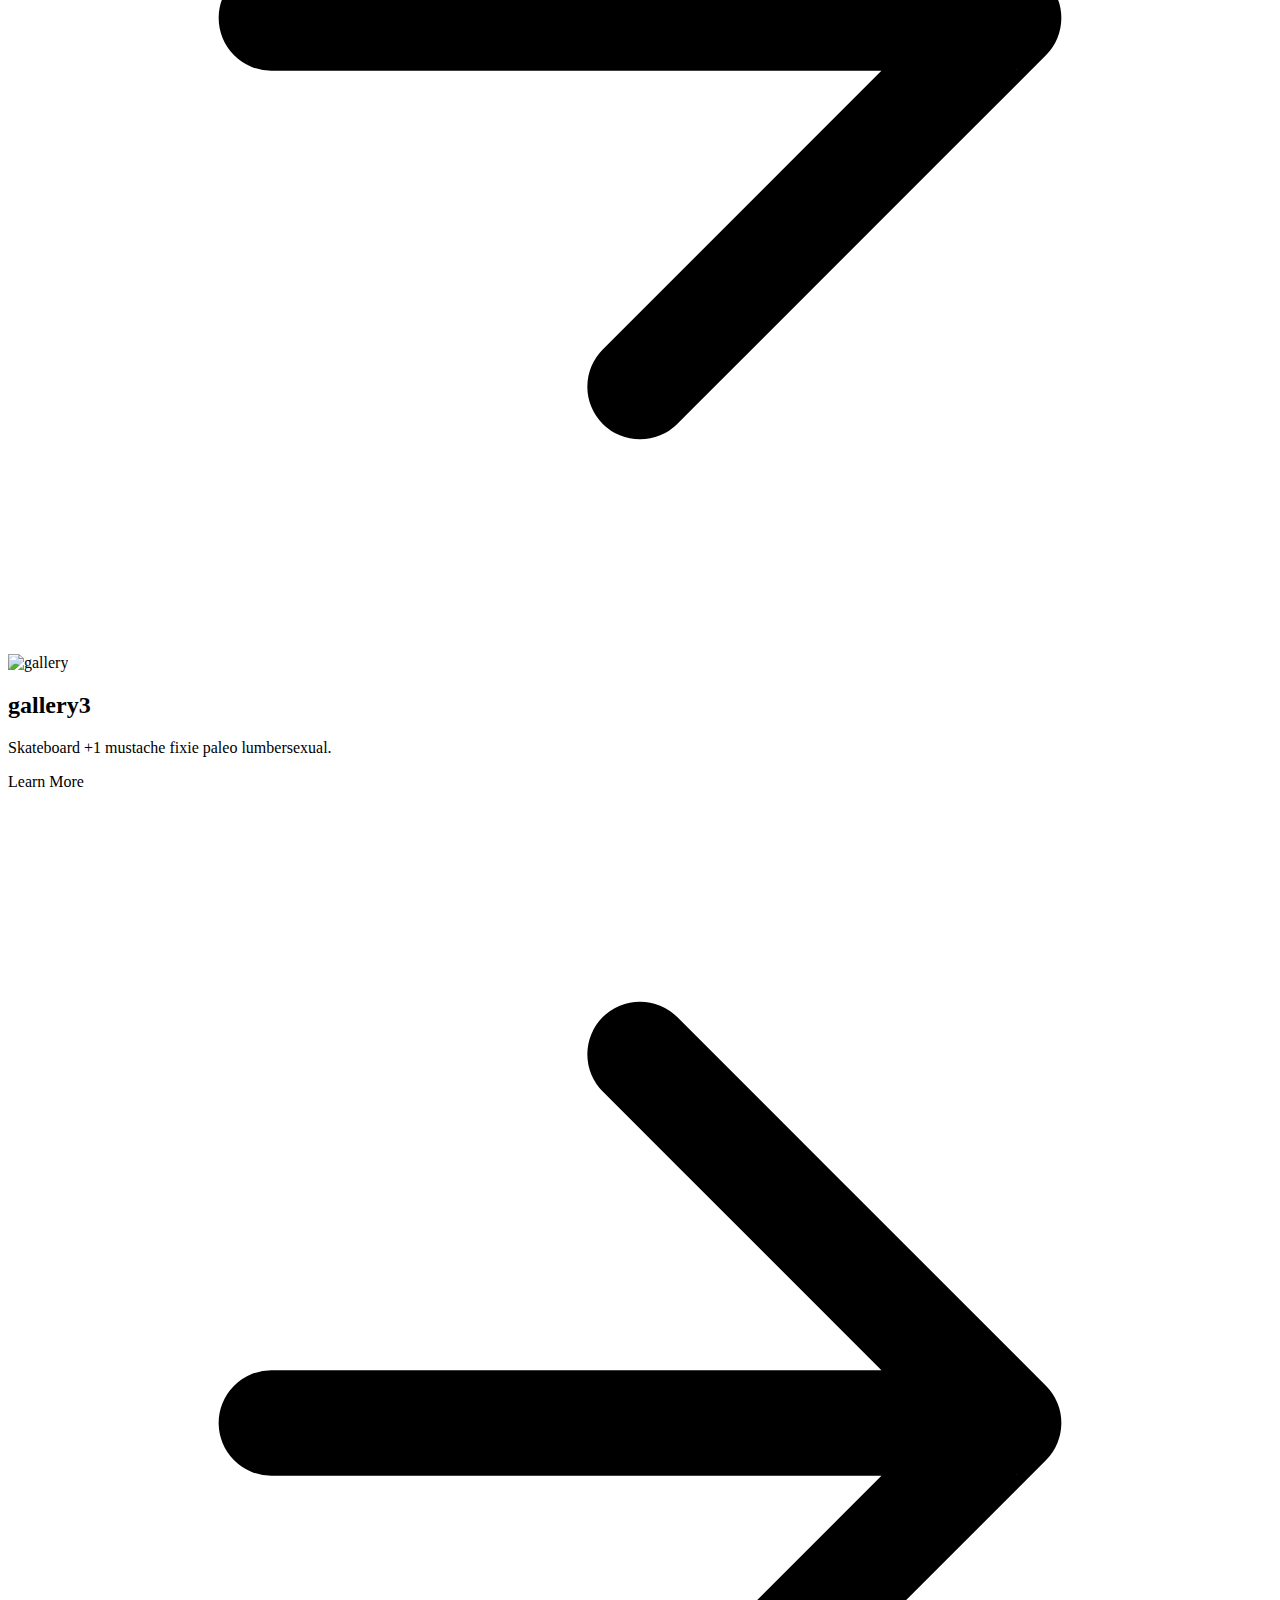
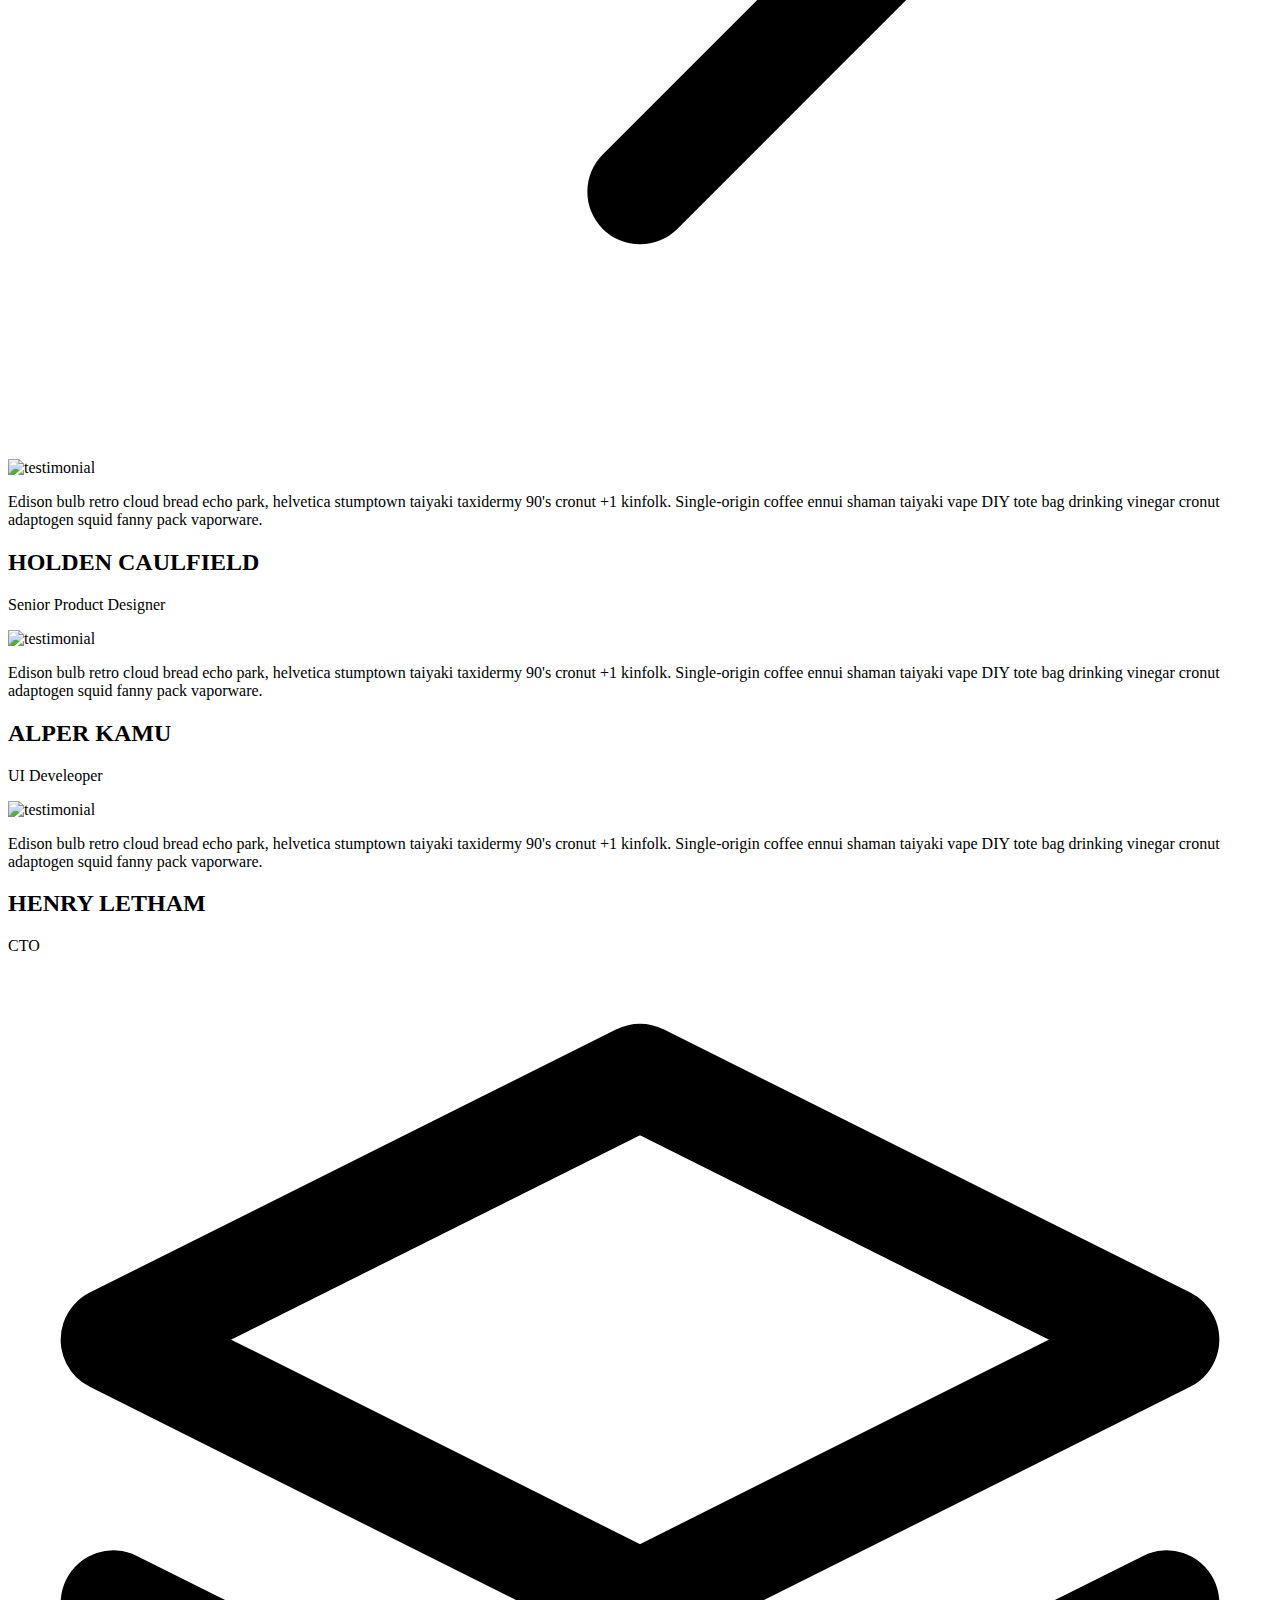
==== commit cce4674d: "Update index.html" ====
--- a/index.html
+++ b/index.html
@@ -4,7 +4,7 @@
     <meta charset="UTF-8">
     <meta name="viewport" content="width=device-width, initial-scale=1.0">
     <link href="https://unpkg.com/tailwindcss@^2/dist/tailwind.min.css" rel="stylesheet">
-    <link href="styles.css" rel="stylesheet">
+    <link href="css/styles.css" rel="stylesheet">
     <link rel="stylesheet" href="https://fonts.googleapis.com/css2?family=Material+Symbols+Outlined:opsz,wght,FILL,GRAD@48,300,0,0" />
     <title>Apni Pathshala</title>
 </head>
@@ -15,9 +15,9 @@
             <svg xmlns="http://www.w3.org/2000/svg" fill="none" stroke="currentColor" stroke-linecap="round" stroke-linejoin="round" stroke-width="2" class="w-10 h-10 text-white p-2 bg-purple-500 rounded-full" viewBox="0 0 24 24">
               <path d="M12 2L2 7l10 5 10-5-10-5zM2 17l10 5 10-5M2 12l10 5 10-5"></path>
             </svg>
-            <span class="ml-3 text-xl">Apni Pathshala</span>
+            <span class="ml-3 text-xl cursor-pointer">Apni Pathshala</span>
           </a>
-          <nav class="md:mr-auto md:ml-4 md:py-1 md:pl-4 md:border-l md:border-gray-400	flex flex-wrap items-center text-base justify-center">
+          <nav class="md:mr-auto md:ml-4 md:py-1 md:pl-4 md:border-l md:border-gray-400	flex flex-wrap items-center text-base justify-center cursor-pointer">
             <a class="mr-5 hover:text-gray-900">Courses</a>
             <a class="mr-5 hover:text-gray-900">Batches</a>
             <a class="mr-5 hover:text-gray-900">Notes</a>
@@ -68,7 +68,7 @@
                 </div>
                 <div class="flex-grow">
                   <p class="leading-relaxed text-base">Class 12th</p>
-                  <a class="mt-3 text-indigo-500 inline-flex items-center">Learn More
+                  <a class="mt-3 text-indigo-500 inline-flex items-center cursor-pointer">Learn More
                     <svg fill="none" stroke="currentColor" stroke-linecap="round" stroke-linejoin="round" stroke-width="2" class="w-4 h-4 ml-2" viewBox="0 0 24 24">
                       <path d="M5 12h14M12 5l7 7-7 7"></path>
                     </svg>
@@ -89,7 +89,7 @@
                 </div>
                 <div class="flex-grow">
                   <p class="leading-relaxed text-base">Class 12th</p>
-                  <a class="mt-3 text-indigo-500 inline-flex items-center">Learn More
+                  <a class="mt-3 text-indigo-500 inline-flex items-center cursor-pointer">Learn More
                     <svg fill="none" stroke="currentColor" stroke-linecap="round" stroke-linejoin="round" stroke-width="2" class="w-4 h-4 ml-2" viewBox="0 0 24 24">
                       <path d="M5 12h14M12 5l7 7-7 7"></path>
                     </svg>
@@ -111,7 +111,7 @@
                 </div>
                 <div class="flex-grow">
                   <p class="leading-relaxed text-base">Class 10th</p>
-                  <a class="mt-3 text-indigo-500 inline-flex items-center">Learn More
+                  <a class="mt-3 text-indigo-500 inline-flex items-center cursor-pointer">Learn More
                     <svg fill="none" stroke="currentColor" stroke-linecap="round" stroke-linejoin="round" stroke-width="2" class="w-4 h-4 ml-2" viewBox="0 0 24 24">
                       <path d="M5 12h14M12 5l7 7-7 7"></path>
                     </svg>
@@ -141,20 +141,20 @@
             <div class="p-4 md:w-1/4 sm:w-1/2 w-full">
               <div class="border-2 border-gray-200 px-4 py-6 rounded-lg">
                 <svg xmlns="http://www.w3.org/2000/svg" height="48px" viewBox="0 -960 960 960" width="48px" fill="#634FA2"><path d="M319-248.87h322v-66.22H319v66.22Zm0-170h322v-66.22H319v66.22Zm-93.91 353q-32.51 0-55.87-23.35-23.35-23.36-23.35-55.87v-669.82q0-32.74 23.35-56.26 23.36-23.53 55.87-23.53h362.13L814.7-667.22v522.13q0 32.51-23.53 55.87-23.52 23.35-56.26 23.35H225.09Zm320.82-563.04v-186H225.09v669.82h509.82v-483.82h-189Zm-320.82-186v186-186V-145.09v-669.82Z"/></svg>                <h2 class="title-font font-medium text-3xl text-gray-900">1.3K</h2>
-                <p class="leading-relaxed">Users</p>
+                <p class="leading-relaxed">Regular class tests</p>
               </div>
             </div>
             <div class="p-4 md:w-1/4 sm:w-1/2 w-full">
               <div class="border-2 border-gray-200 px-4 py-6 rounded-lg">
                 <svg xmlns="http://www.w3.org/2000/svg" height="48px" viewBox="0 -960 960 960" width="48px" fill="#634FA2"><path d="M433-223.48 290.48-364.43l45.95-46.53L433-316.39l184.57-184.57 45.95 47.53L433-223.48ZM185.09-65.87q-32.51 0-55.87-23.35-23.35-23.36-23.35-55.87v-609.82q0-32.74 23.35-56.26 23.36-23.53 55.87-23.53H245v-60h74.61v60h320.78v-60H715v60h59.91q32.74 0 56.26 23.53 23.53 23.52 23.53 56.26v609.82q0 32.51-23.53 55.87-23.52 23.35-56.26 23.35H185.09Zm0-79.22h589.82V-570H185.09v424.91Zm0-484.91h589.82v-124.91H185.09V-630Zm0 0v-124.91V-630Z"/></svg>
                 <h2 class="title-font font-medium text-3xl text-gray-900">74</h2>
-                <p class="leading-relaxed">Files</p>
+                <p class="leading-relaxed">Weekly classes</p>
               </div>
             </div>
             <div class="p-4 md:w-1/4 sm:w-1/2 w-full">
               <div class="border-2 border-gray-200 px-4 py-6 rounded-lg">
                 <svg xmlns="http://www.w3.org/2000/svg" height="48px" viewBox="0 -960 960 960" width="48px" fill="#634FA2"><path d="m421.87-314.87 283.22-283.78-54.31-54.31-228.91 228.92-115.91-115.92-53.31 53.31 169.22 171.78Zm-236.78 209q-32.68 0-55.95-23.27-23.27-23.27-23.27-55.95v-589.82q0-32.91 23.27-56.35 23.27-23.44 55.95-23.44h190.87q8.39-35 37.08-57.5 28.7-22.5 66.96-22.5 38.26 0 66.96 22.5 28.69 22.5 37.08 57.5h190.87q32.91 0 56.35 23.44 23.44 23.44 23.44 56.35v589.82q0 32.68-23.44 55.95-23.44 23.27-56.35 23.27H185.09Zm0-79.22h589.82v-589.82H185.09v589.82ZM480-793.61q15.96 0 27.18-11.21 11.21-11.22 11.21-27.18 0-15.96-11.21-27.18-11.22-11.21-27.18-11.21-15.96 0-27.18 11.21-11.21 11.22-11.21 27.18 0 15.96 11.21 27.18 11.22 11.21 27.18 11.21ZM185.09-185.09v-589.82 589.82Z"/></svg>                <h2 class="title-font font-medium text-3xl text-gray-900">46</h2>
-                <p class="leading-relaxed">Places</p>
+                <p class="leading-relaxed">Regular assignments</p>
               </div>
             </div>
           </div>
@@ -162,57 +162,41 @@
       </section>
 
       <section class="text-gray-400 body-font bg-gray-900">
-        <div class="container flex flex-wrap px-5 py-24 mx-auto items-center">
-          <div class="md:w-1/2 md:pr-12 md:py-8 md:border-r md:border-b-0 md:mb-0 mb-10 pb-10 border-b border-gray-800">
-            <h1 class="sm:text-3xl text-2xl font-medium title-font mb-2 text-white">Pitchfork Kickstarter Taxidermy</h1>
-            <p class="leading-relaxed text-base">Locavore cardigan small batch roof party blue bottle blog meggings sartorial jean shorts kickstarter migas sriracha church-key synth succulents. Actually taiyaki neutra, distillery gastropub pok pok ugh.</p>
-            <a class="text-purple-400 inline-flex items-center mt-4">Learn More
-              <svg fill="none" stroke="currentColor" stroke-linecap="round" stroke-linejoin="round" stroke-width="2" class="w-4 h-4 ml-2" viewBox="0 0 24 24">
-                <path d="M5 12h14M12 5l7 7-7 7"></path>
-              </svg>
-            </a>
-          </div>
-          <div class="flex flex-col md:w-1/2 md:pl-12">
-            <h2 class="title-font font-semibold text-white tracking-wider text-sm mb-3">CATEGORIES</h2>
-            <nav class="flex flex-wrap list-none -mb-1">
-              <li class="lg:w-1/3 mb-1 w-1/2">
-                <a class="hover:text-white">First Link</a>
-              </li>
-              <li class="lg:w-1/3 mb-1 w-1/2">
-                <a class="hover:text-white">Second Link</a>
-              </li>
-              <li class="lg:w-1/3 mb-1 w-1/2">
-                <a class="hover:text-white">Third Link</a>
-              </li>
-              <li class="lg:w-1/3 mb-1 w-1/2">
-                <a class="hover:text-white">Fourth Link</a>
-              </li>
-              <li class="lg:w-1/3 mb-1 w-1/2">
-                <a class="hover:text-white">Fifth Link</a>
-              </li>
-              <li class="lg:w-1/3 mb-1 w-1/2">
-                <a class="hover:text-white">Sixth Link</a>
-              </li>
-              <li class="lg:w-1/3 mb-1 w-1/2">
-                <a class="hover:text-white">Seventh Link</a>
-              </li>
-              <li class="lg:w-1/3 mb-1 w-1/2">
-                <a class="hover:text-white">Eighth Link</a>
-              </li>
-            </nav>
-          </div>
-        </div>
-      </section>
-
-      <section class="text-gray-400 bg-gray-900 body-font">
+  <div class="container flex flex-wrap px-5 py-24 mx-auto items-center">
+    <div class="md:w-1/2 md:pr-12 md:py-8 md:border-r md:border-b-0 md:mb-0 mb-10 pb-10 border-b border-gray-800">
+      <h1 class="sm:text-3xl text-2xl font-medium title-font mb-2 text-white">Know your Teacher</h1>
+      <p class="leading-relaxed text-base">Here at Apni Pathshala, you will find known and qualified teachers like no other place.</p>
+      
+    </div>
+    <div class="flex flex-col md:w-1/2 md:pl-12">
+      <h2 class="title-font font-semibold text-white tracking-wider text-sm mb-3">We have here on our team</h2>
+      <nav class="flex flex-wrap list-none -mb-1">
+        <li class="lg:w-1/3 mb-1 w-1/2">
+          <a class="hover:text-white cursor-pointer">First Name</a>
+        </li>
+        <li class="lg:w-1/3 mb-1 w-1/2">
+          <a class="hover:text-white cursor-pointer">Second Name</a>
+        </li>
+        <li class="lg:w-1/3 mb-1 w-1/2">
+          <a class="hover:text-white cursor-pointer">Third Name</a>
+        </li>
+        <li class="lg:w-1/3 mb-1 w-1/2">
+          <a class="hover:text-white cursor-pointer">Fourth Name</a>
+        </li>
+      </nav>
+    </div>
+  </div>
+</section>
+
+      <section class="text-gray-400 bg-gray-900 body-font ">
         <div class="container px-5 py-24 mx-auto flex flex-wrap">
           <div class="lg:w-2/3 mx-auto">
-            <div class="flex flex-wrap w-full bg-gray-800 py-32 px-10 relative mb-4">
+            <div class="flex flex-wrap w-full bg-gray-800 py-32 px-10 relative mb-4 ">
               <img alt="gallery" class="w-full object-cover h-full object-center block opacity-25 absolute inset-0" src="https://dummyimage.com/820x340">
               <div class="text-center relative z-10 w-full">
-                <h2 class="text-2xl text-white font-medium title-font mb-2">Shooting Stars</h2>
+                <h2 class="text-2xl text-white font-medium title-font mb-2">gallery1</h2>
                 <p class="leading-relaxed">Skateboard +1 mustache fixie paleo lumbersexual.</p>
-                <a class="mt-3 text-purple-300 inline-flex items-center">Learn More
+                <a class="mt-3 text-purple-300 inline-flex items-center cursor-pointer">Learn More
                   <svg fill="none" stroke="currentColor" stroke-linecap="round" stroke-linejoin="round" stroke-width="2" class="w-4 h-4 ml-2" viewBox="0 0 24 24">
                     <path d="M5 12h14M12 5l7 7-7 7"></path>
                   </svg>
@@ -224,9 +208,9 @@
                 <div class="flex flex-wrap w-full bg-gray-800 sm:py-24 py-16 sm:px-10 px-6 relative">
                   <img alt="gallery" class="w-full object-cover h-full object-center block opacity-25 absolute inset-0" src="https://dummyimage.com/542x460">
                   <div class="text-center relative z-10 w-full">
-                    <h2 class="text-xl text-white font-medium title-font mb-2">Shooting Stars</h2>
+                    <h2 class="text-xl text-white font-medium title-font mb-2">gallery2</h2>
                     <p class="leading-relaxed">Skateboard +1 mustache fixie paleo lumbersexual.</p>
-                    <a class="mt-3 text-purple-300 inline-flex items-center">Learn More
+                    <a class="mt-3 text-purple-300 inline-flex items-center cursor-pointer">Learn More
                       <svg fill="none" stroke="currentColor" stroke-linecap="round" stroke-linejoin="round" stroke-width="2" class="w-4 h-4 ml-2" viewBox="0 0 24 24">
                         <path d="M5 12h14M12 5l7 7-7 7"></path>
                       </svg>
@@ -238,9 +222,9 @@
                 <div class="flex flex-wrap w-full bg-gray-800 sm:py-24 py-16 sm:px-10 px-6 relative">
                   <img alt="gallery" class="w-full object-cover h-full object-center block opacity-25 absolute inset-0" src="https://dummyimage.com/542x420">
                   <div class="text-center relative z-10 w-full">
-                    <h2 class="text-xl text-white font-medium title-font mb-2">Shooting Stars</h2>
+                    <h2 class="text-xl text-white font-medium title-font mb-2">gallery3</h2>
                     <p class="leading-relaxed">Skateboard +1 mustache fixie paleo lumbersexual.</p>
-                    <a class="mt-3 text-purple-300 inline-flex items-center">Learn More
+                    <a class="mt-3 text-purple-300 inline-flex items-center cursor-pointer">Learn More
                       <svg fill="none" stroke="currentColor" stroke-linecap="round" stroke-linejoin="round" stroke-width="2" class="w-4 h-4 ml-2" viewBox="0 0 24 24">
                         <path d="M5 12h14M12 5l7 7-7 7"></path>
                       </svg>
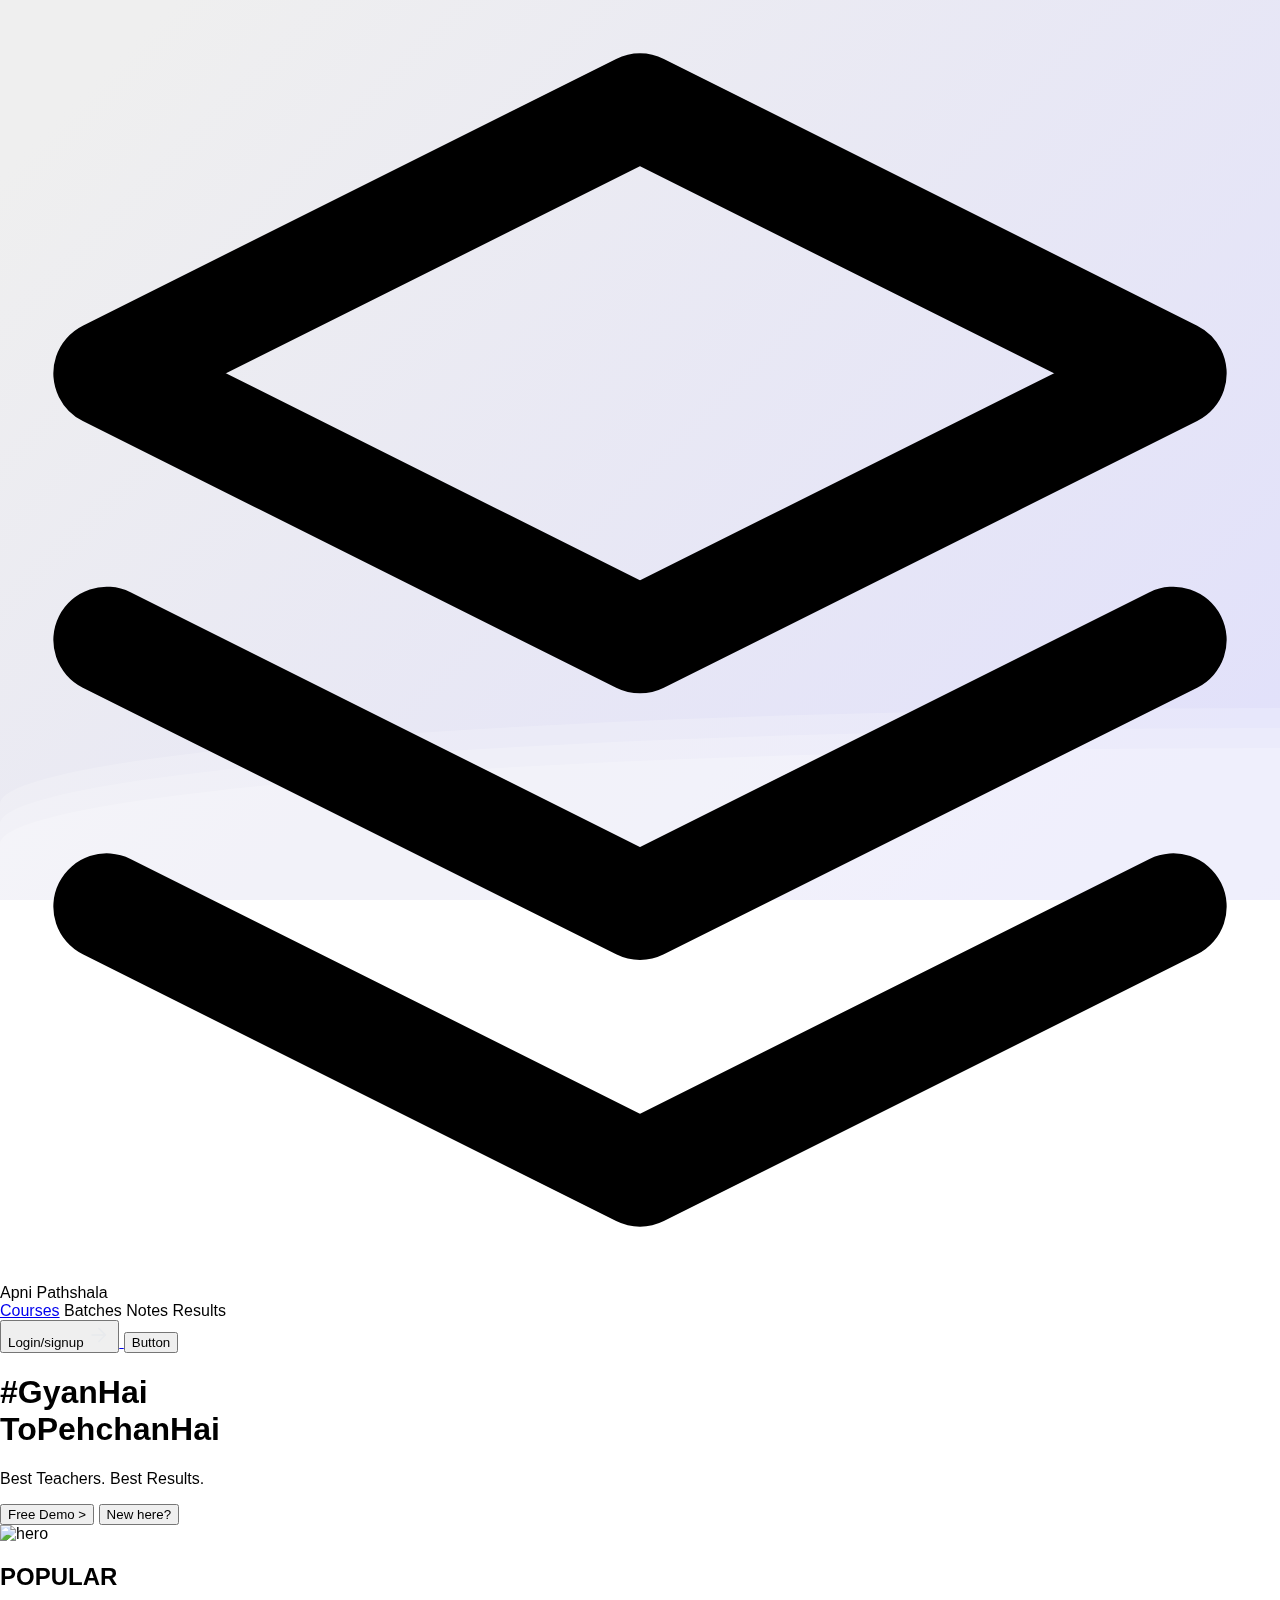
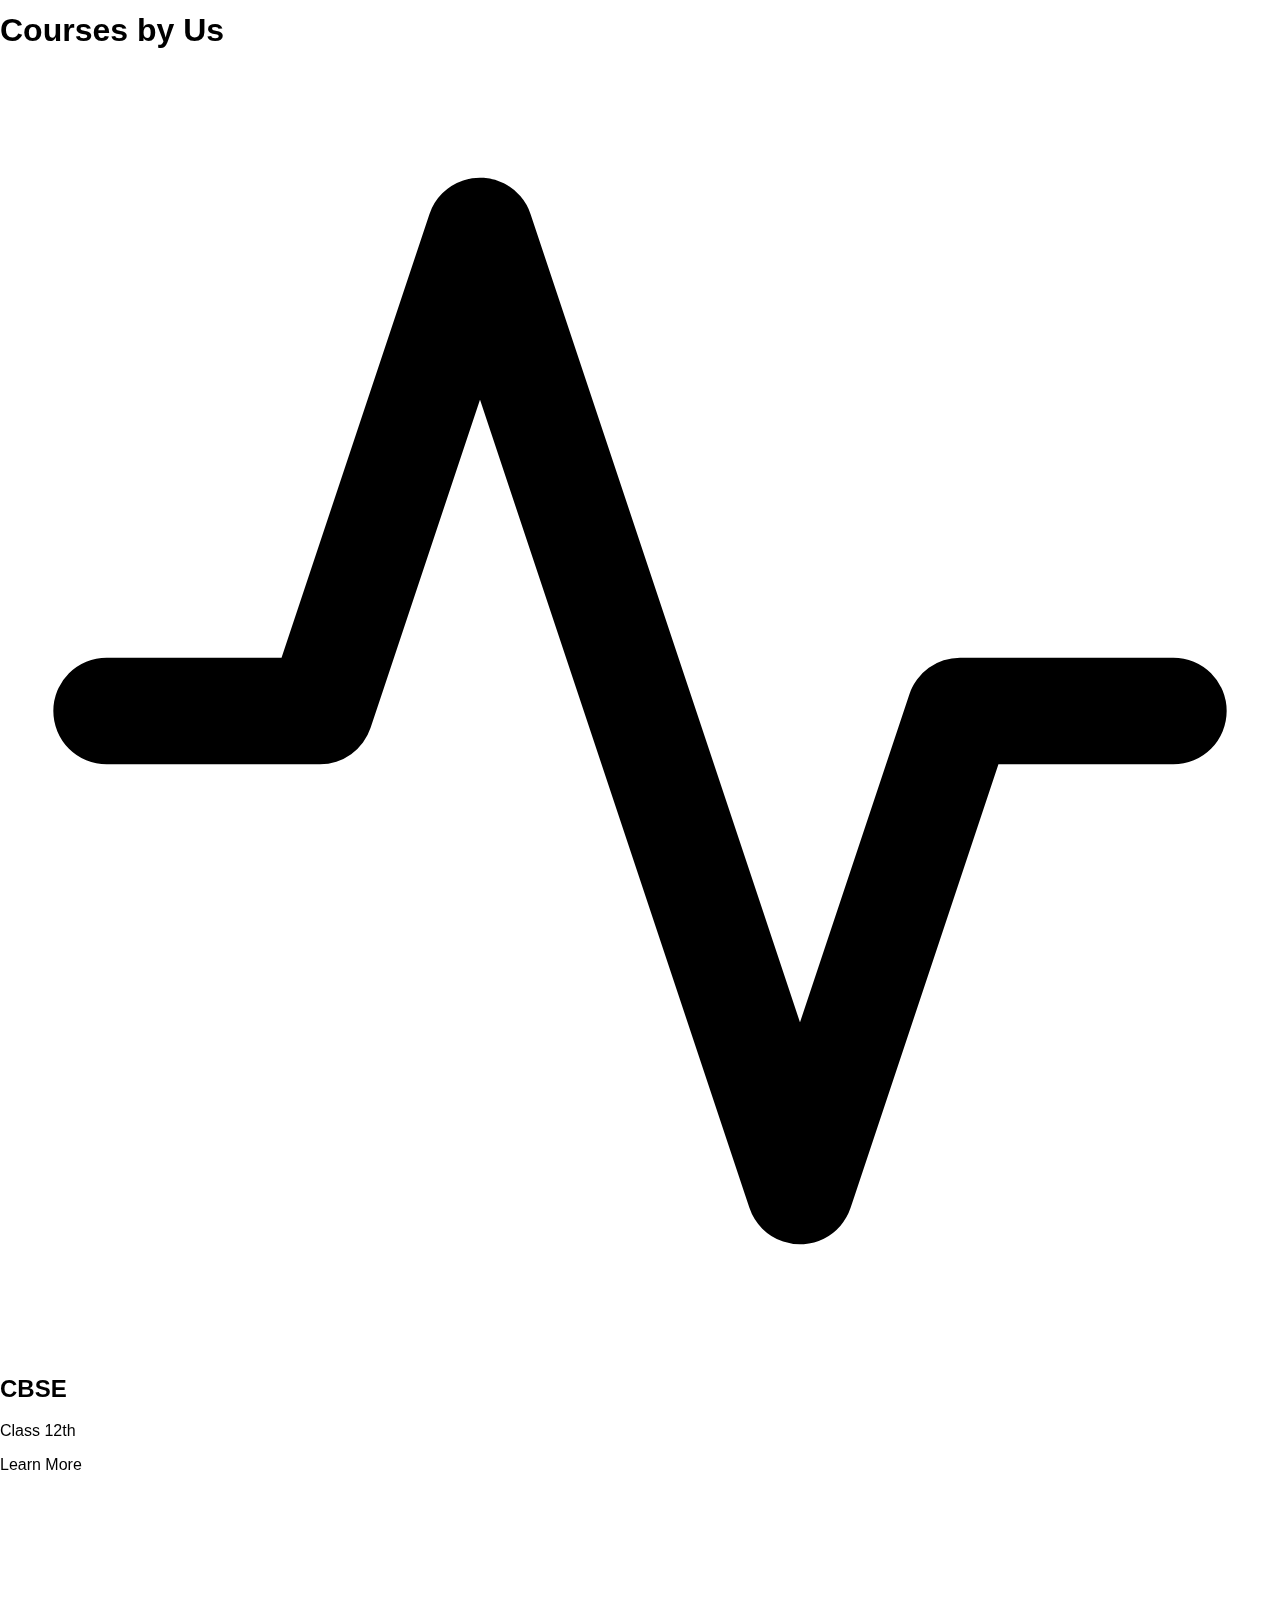
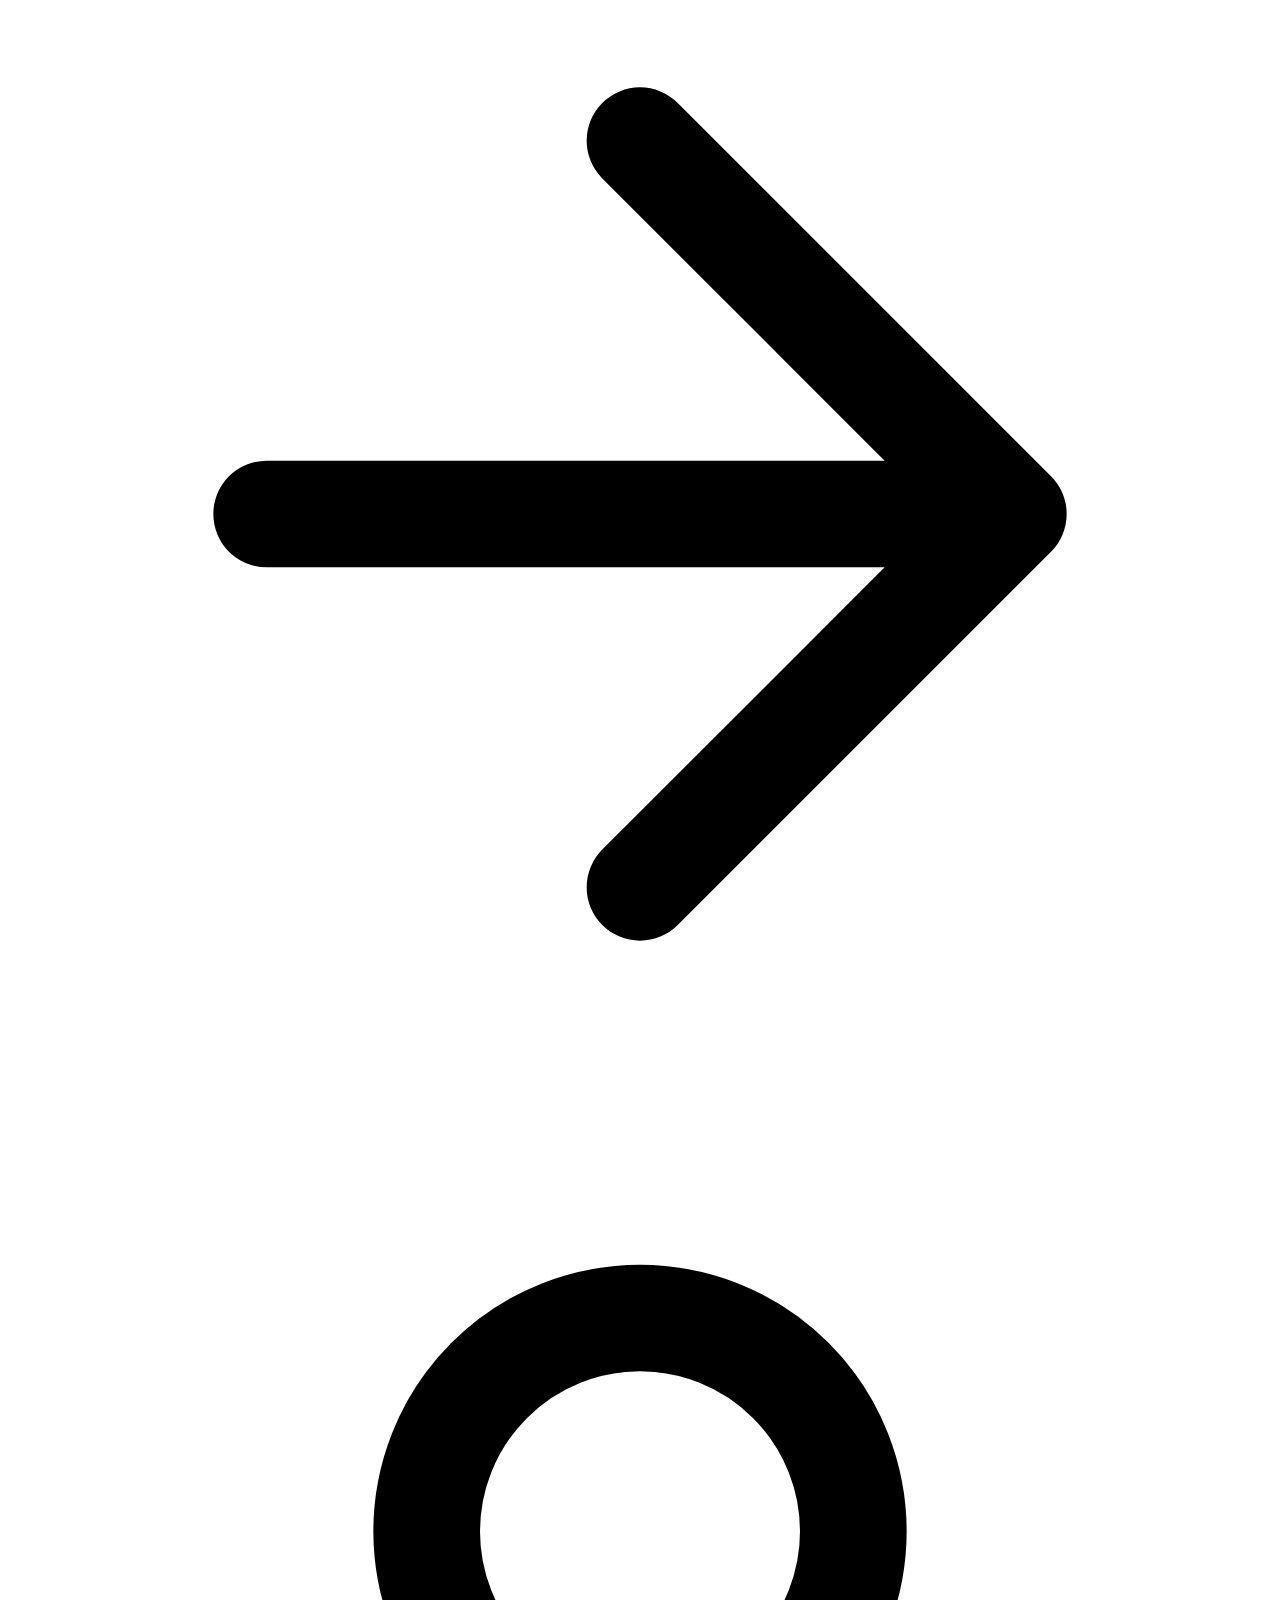
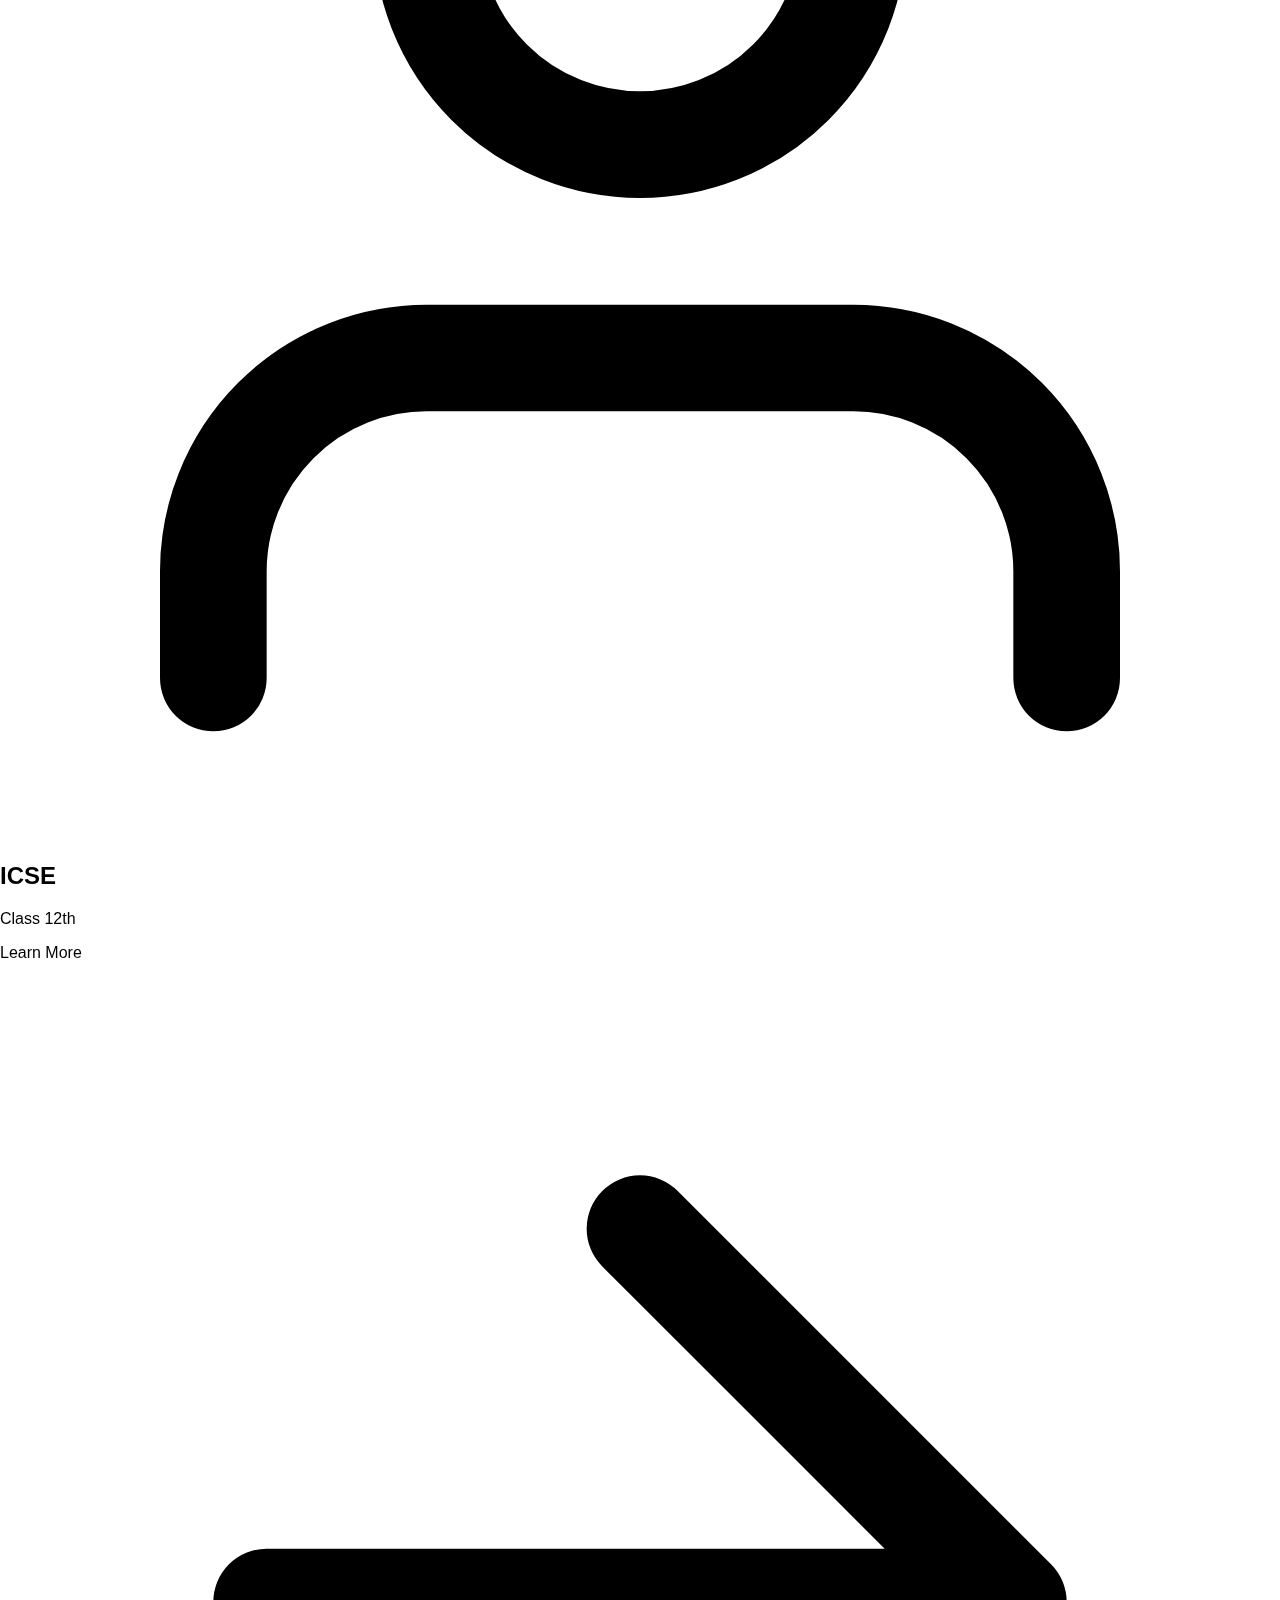
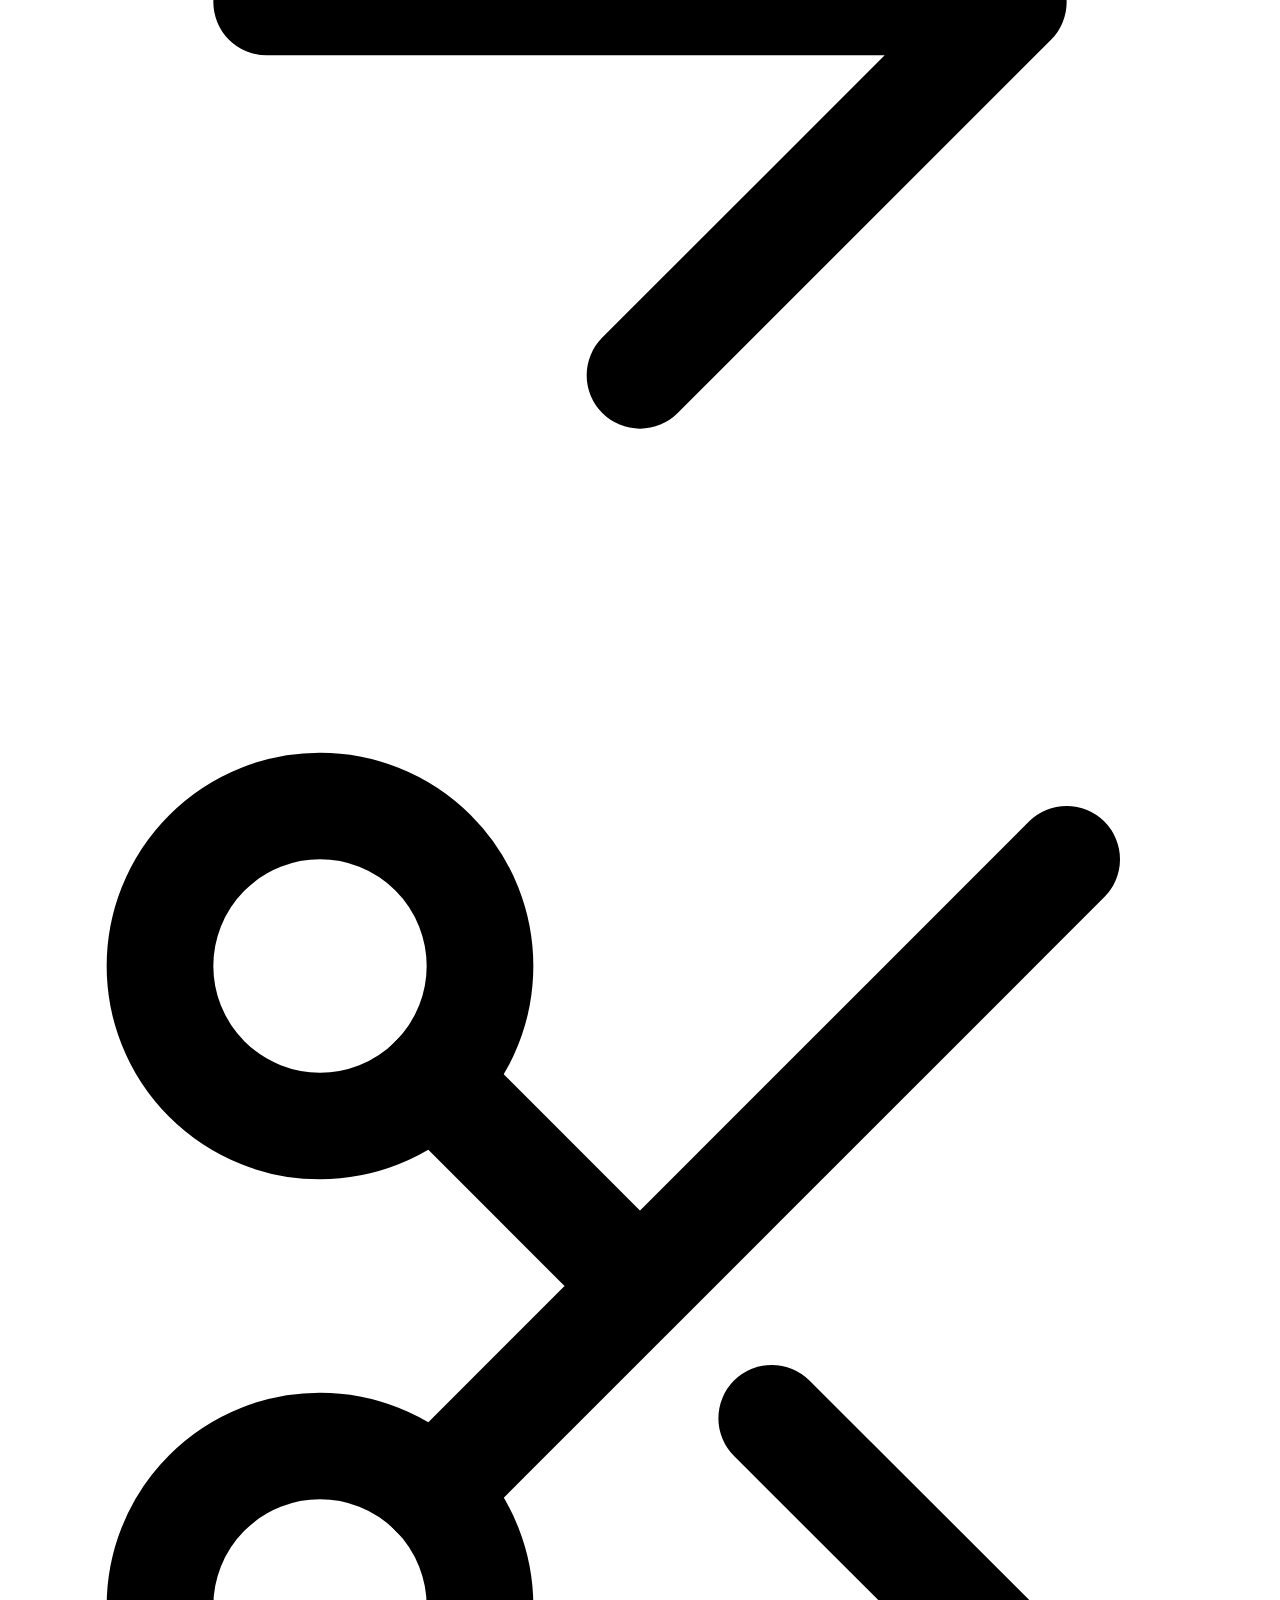
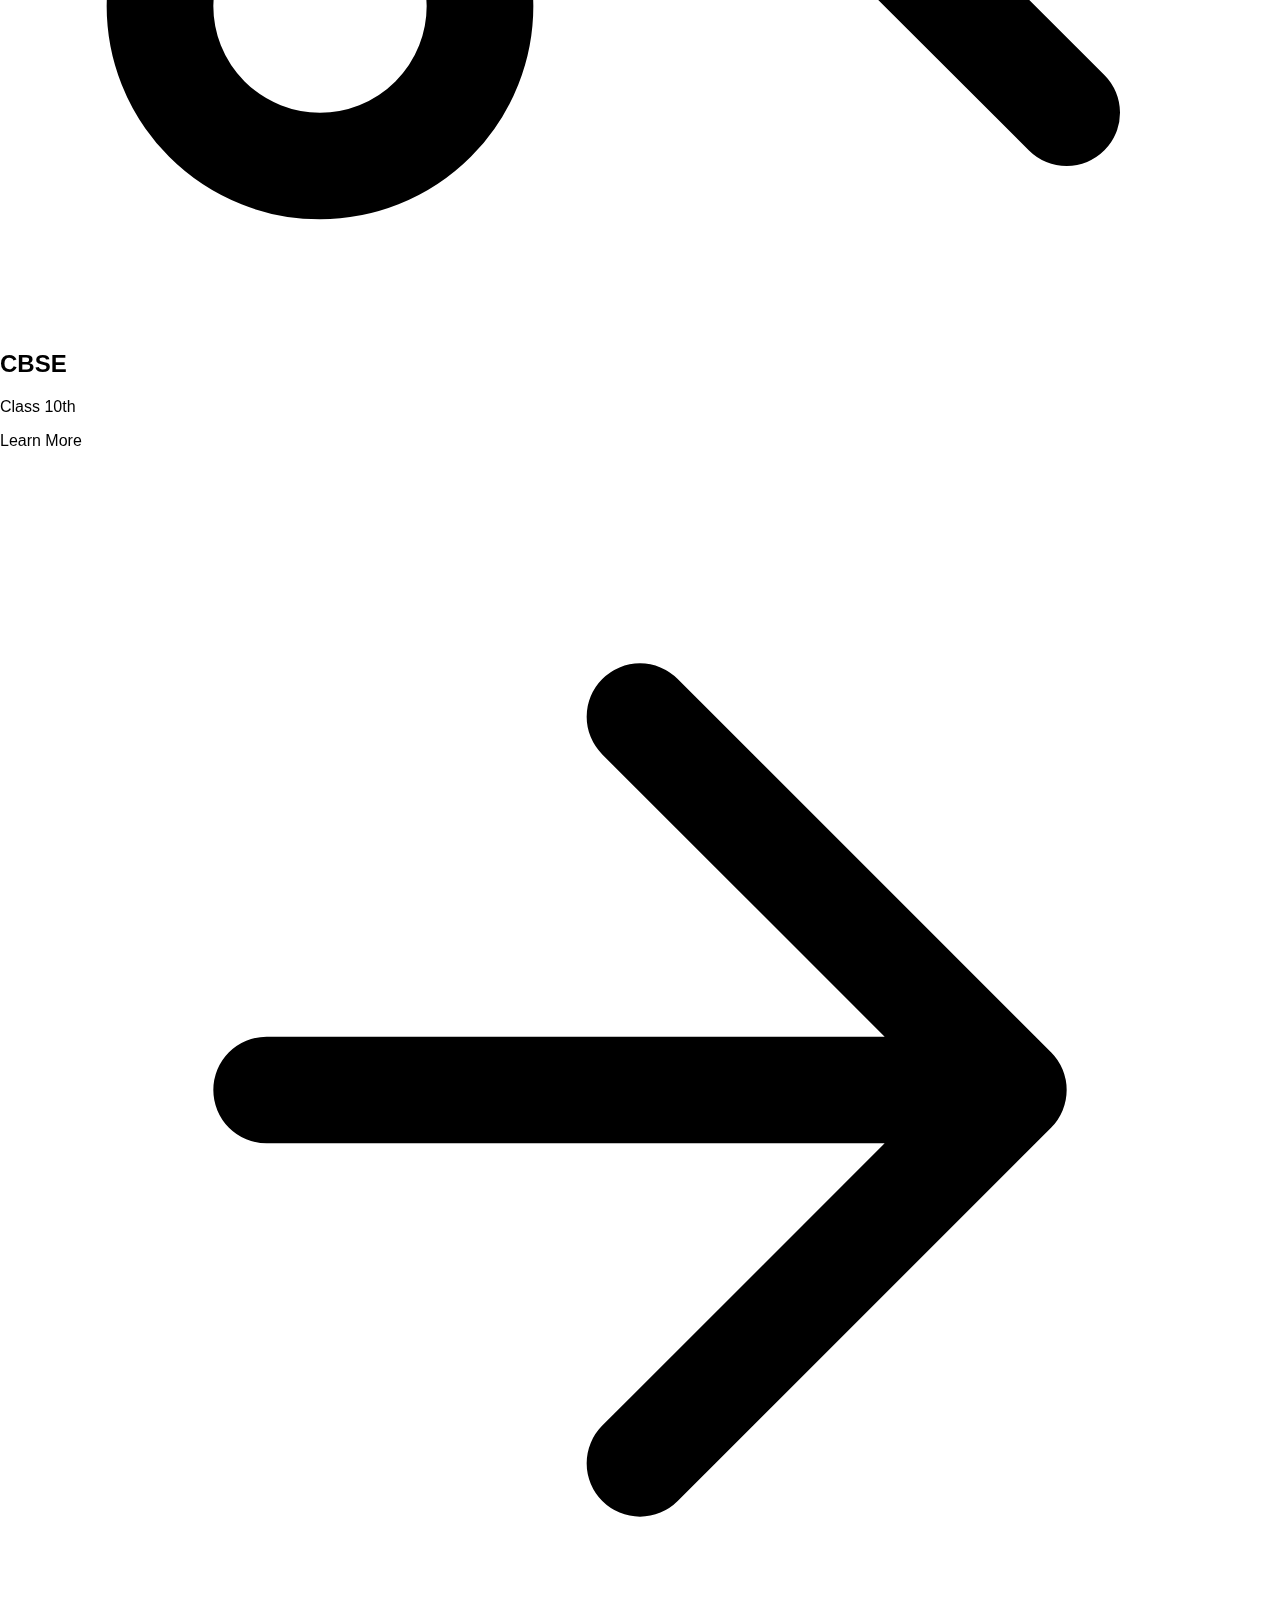
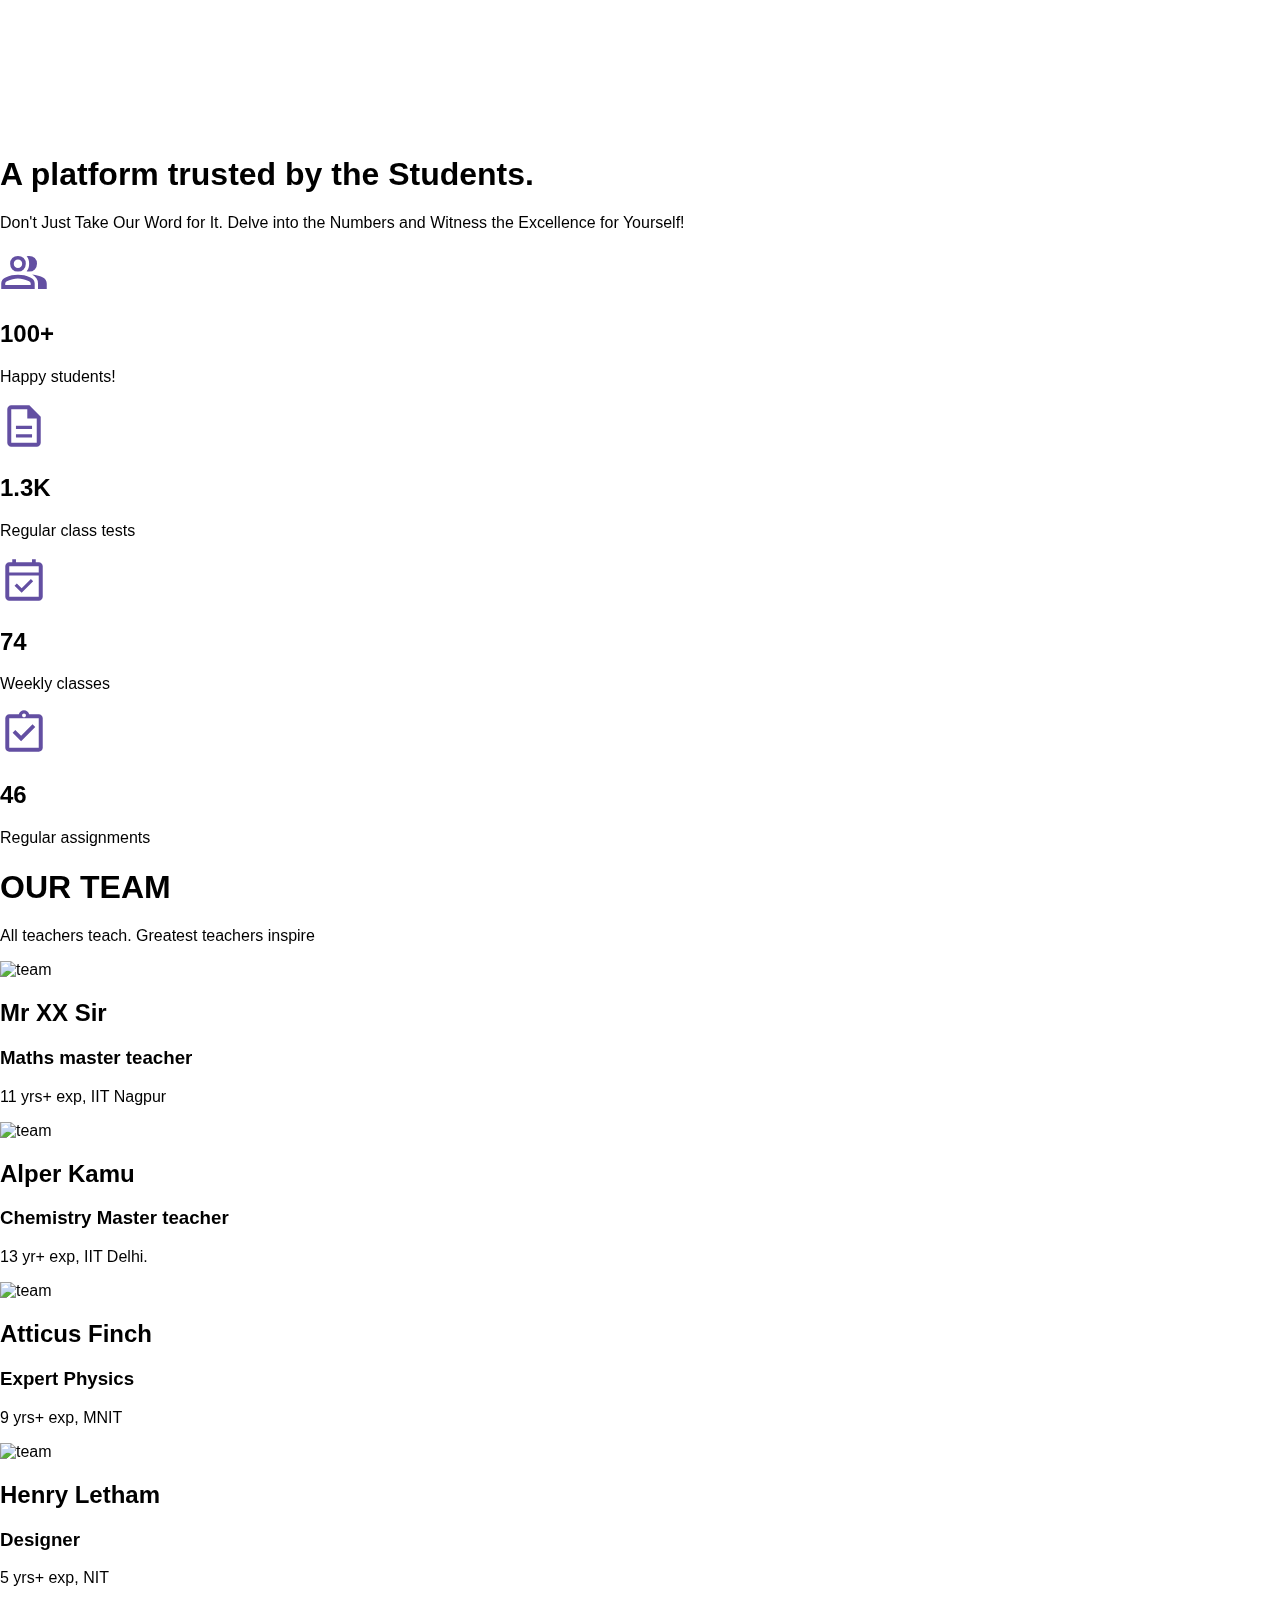
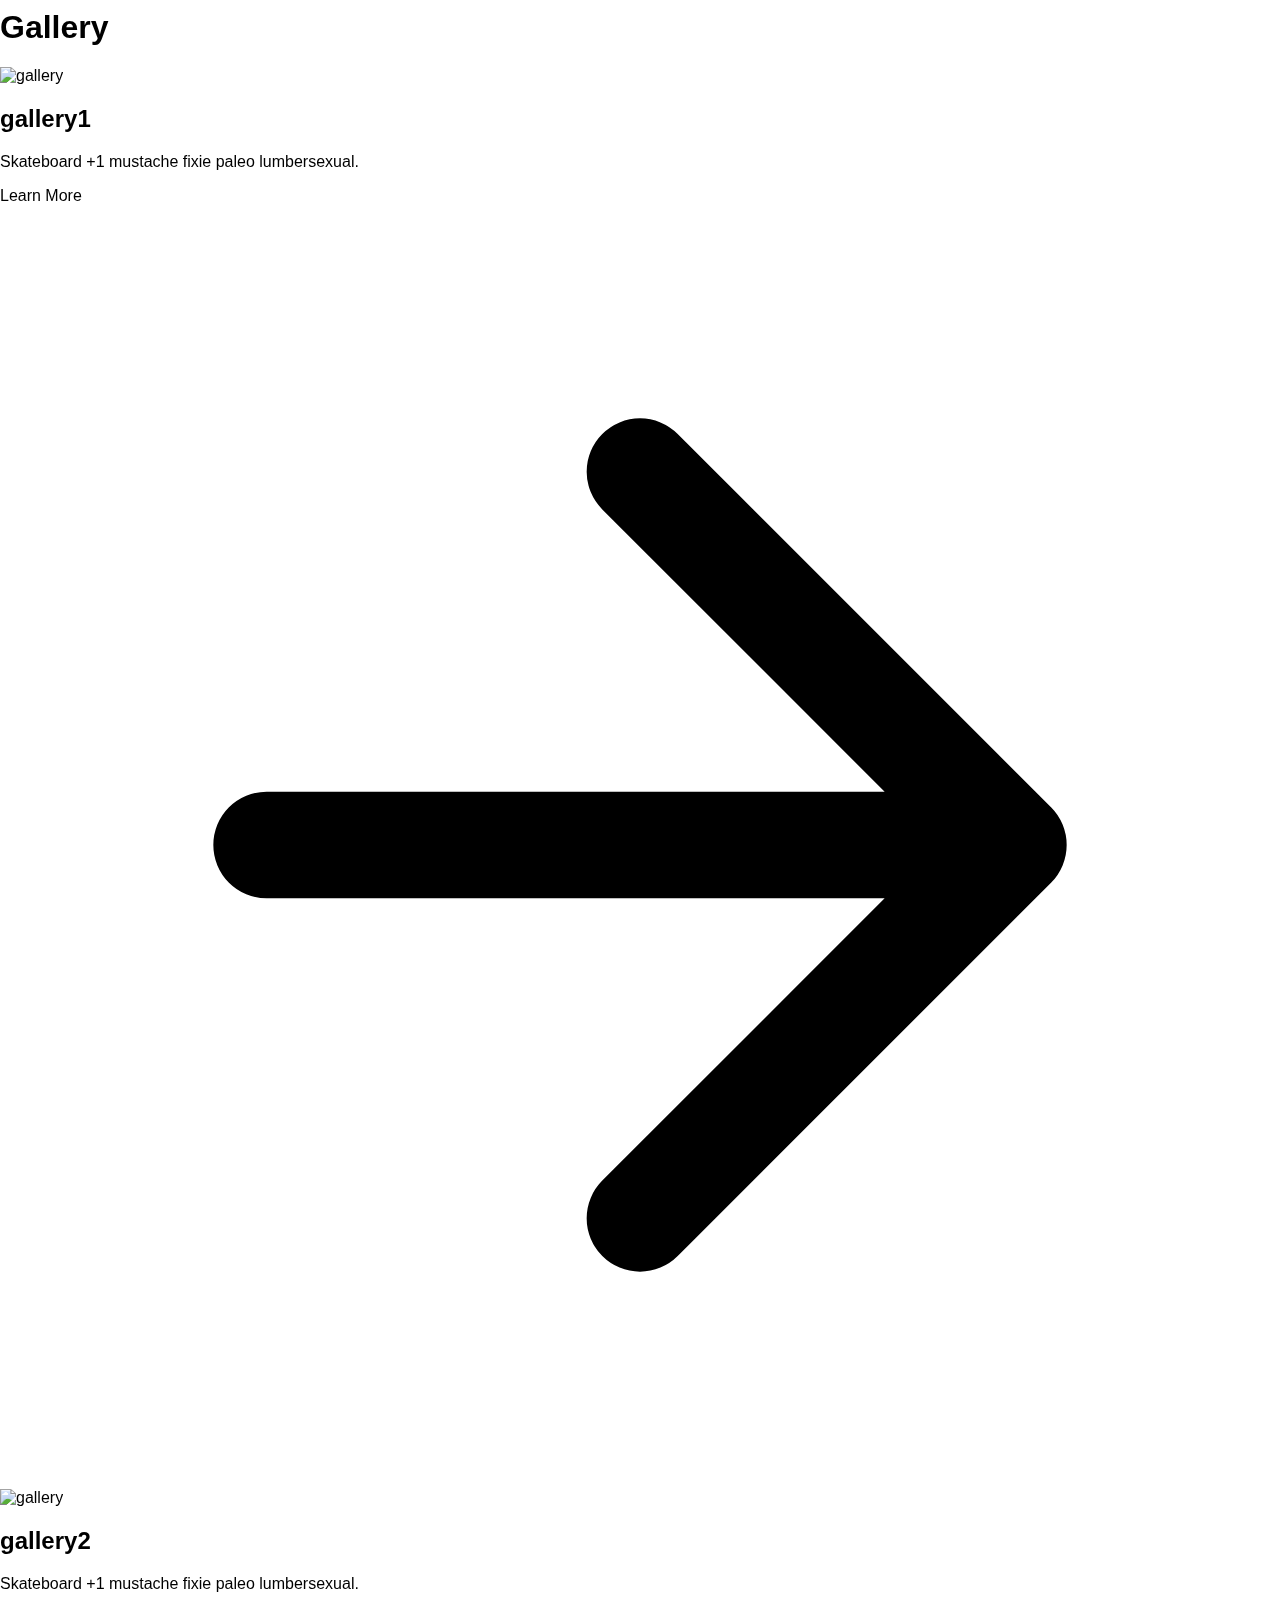
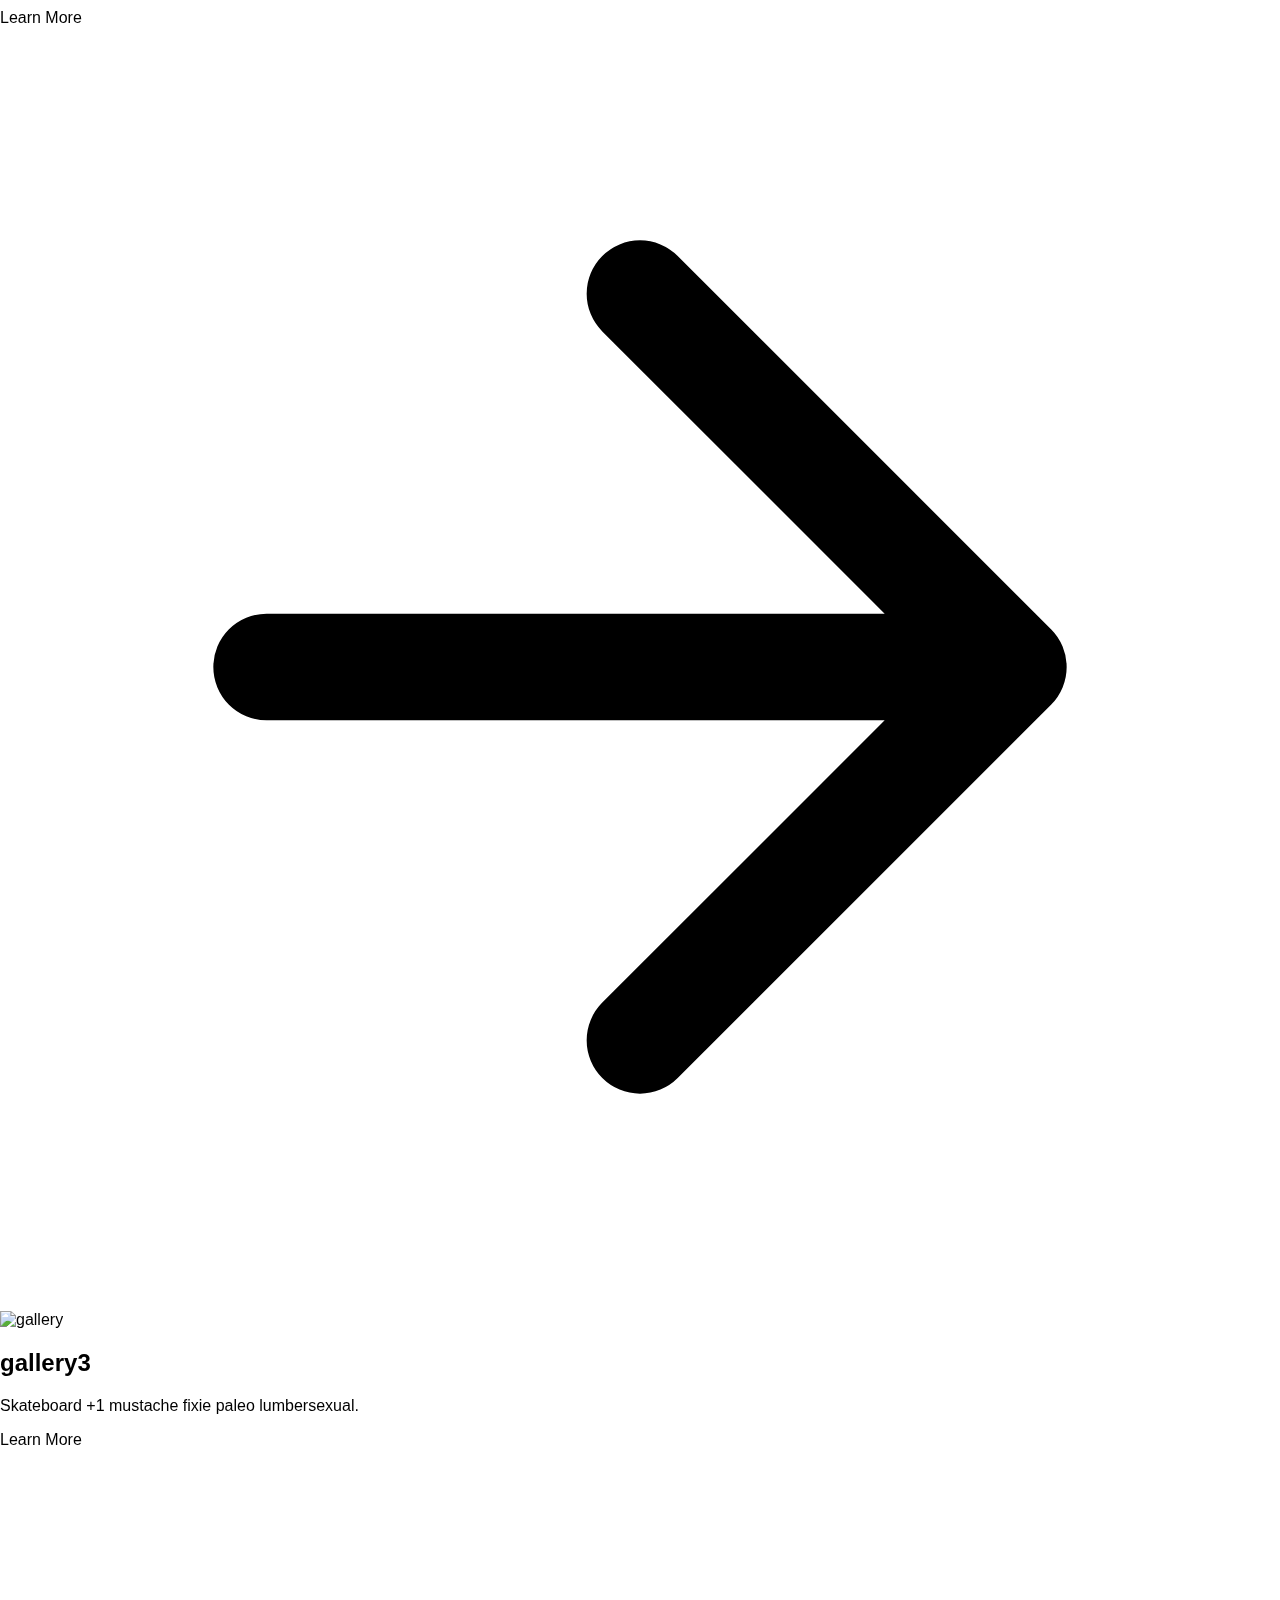
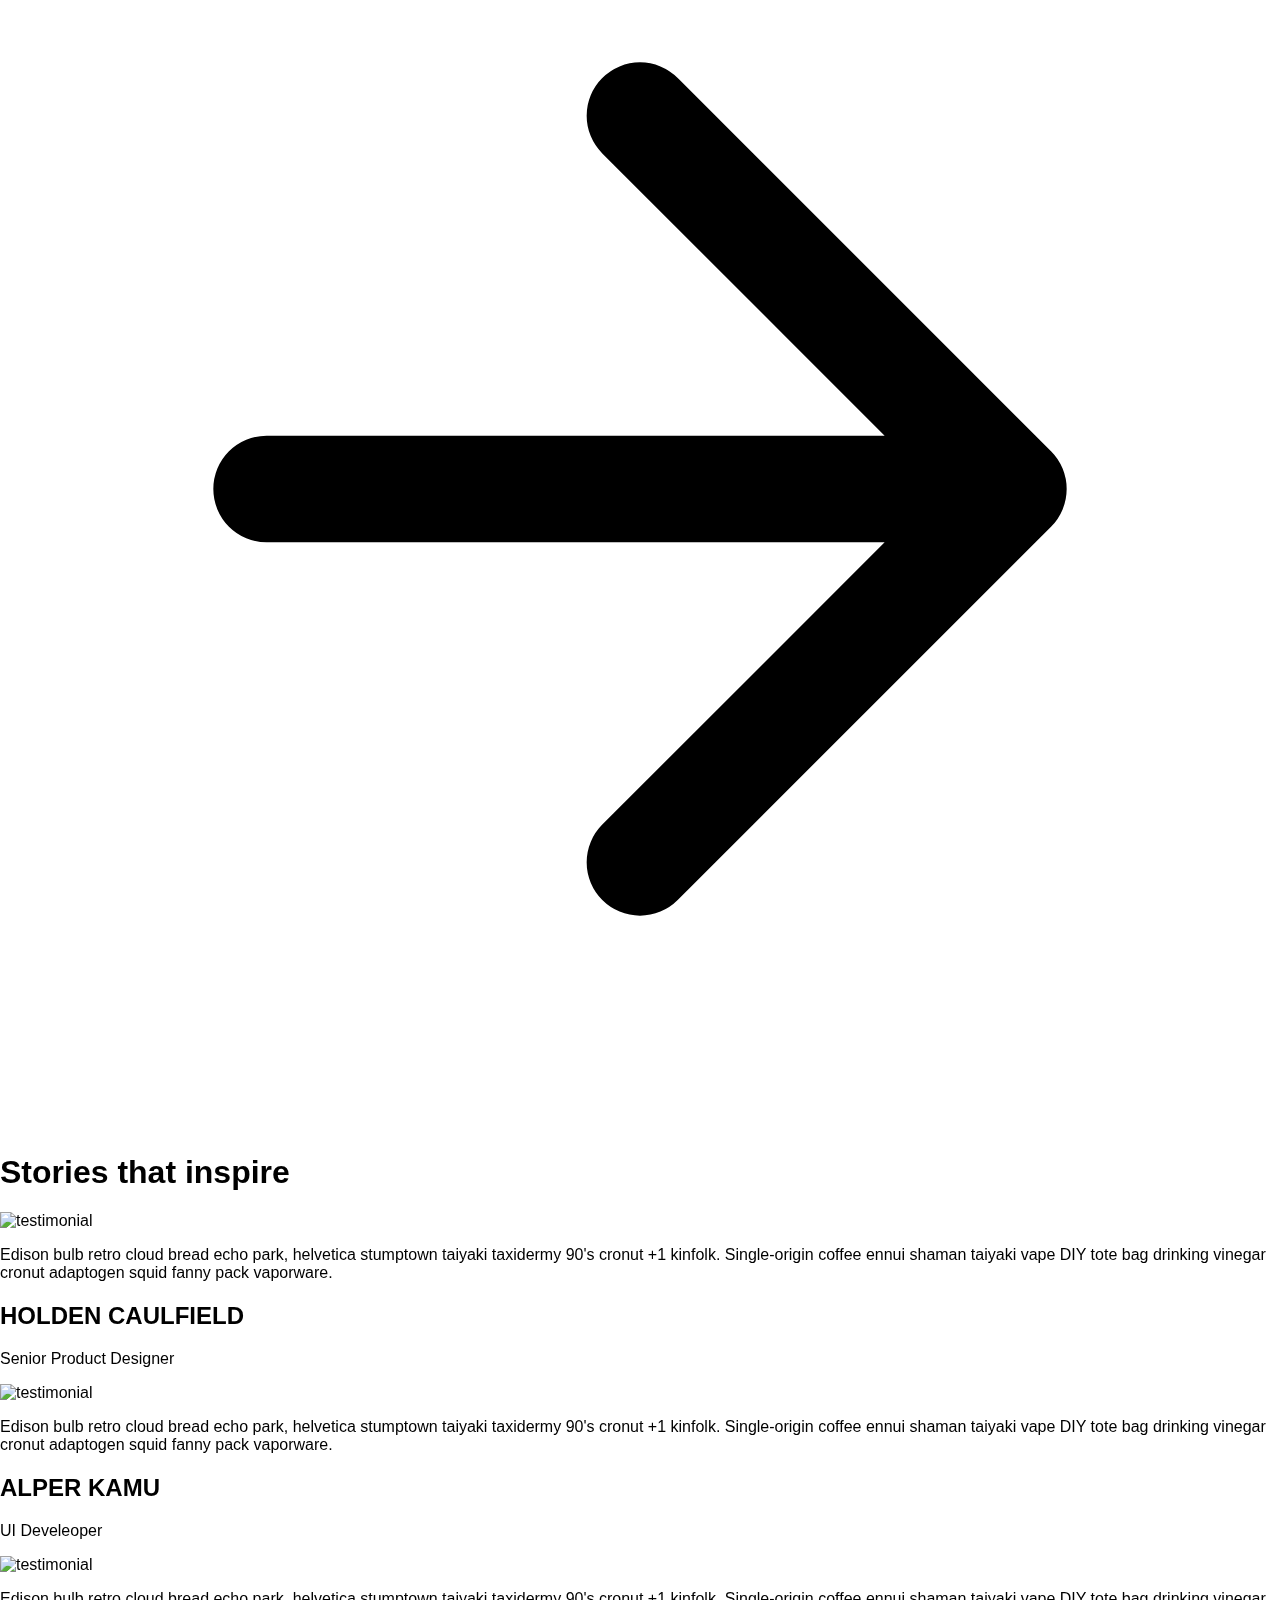
==== commit 1a4faa5c: "Add files via upload" ====
--- a/index.html
+++ b/index.html
@@ -1,321 +1,374 @@
-<!DOCTYPE html>
-<html lang="en">
-<head>
-    <meta charset="UTF-8">
-    <meta name="viewport" content="width=device-width, initial-scale=1.0">
-    <link href="https://unpkg.com/tailwindcss@^2/dist/tailwind.min.css" rel="stylesheet">
-    <link href="css/styles.css" rel="stylesheet">
-    <link rel="stylesheet" href="https://fonts.googleapis.com/css2?family=Material+Symbols+Outlined:opsz,wght,FILL,GRAD@48,300,0,0" />
-    <title>Apni Pathshala</title>
-</head>
-<body>
-    <header class="text-gray-600 body-font">
-        <div class="container mx-auto flex flex-wrap p-5 flex-col md:flex-row items-center">
-          <a class="flex title-font font-medium items-center text-gray-900 mb-4 md:mb-0">
-            <svg xmlns="http://www.w3.org/2000/svg" fill="none" stroke="currentColor" stroke-linecap="round" stroke-linejoin="round" stroke-width="2" class="w-10 h-10 text-white p-2 bg-purple-500 rounded-full" viewBox="0 0 24 24">
-              <path d="M12 2L2 7l10 5 10-5-10-5zM2 17l10 5 10-5M2 12l10 5 10-5"></path>
-            </svg>
-            <span class="ml-3 text-xl cursor-pointer">Apni Pathshala</span>
-          </a>
-          <nav class="md:mr-auto md:ml-4 md:py-1 md:pl-4 md:border-l md:border-gray-400	flex flex-wrap items-center text-base justify-center cursor-pointer">
-            <a class="mr-5 hover:text-gray-900">Courses</a>
-            <a class="mr-5 hover:text-gray-900">Batches</a>
-            <a class="mr-5 hover:text-gray-900">Notes</a>
-            <a class="mr-5 hover:text-gray-900">Results</a>
-          </nav>
-          <button class="inline-flex items-center bg-gray-100 border-0 py-1 px-3 focus:outline-none hover:bg-gray-200 rounded text-base mt-4 md:mt-0">Login/Signup
-            <svg fill="none" stroke="currentColor" stroke-linecap="round" stroke-linejoin="round" stroke-width="2" class="w-4 h-4 ml-1" viewBox="0 0 24 24">
-              <path d="M5 12h14M12 5l7 7-7 7"></path>
-            </svg>
-          </button>
-        </div>
-      </header>
-      <section class="text-gray-600 body-font">
-        <div class="container mx-auto flex px-5 py-24 md:flex-row flex-col items-center">
-          <div class="lg:flex-grow md:w-1/2 lg:pr-24 md:pr-16 flex flex-col md:items-start md:text-left mb-16 md:mb-0 items-center text-center">
-            <h1 class="title-font sm:text-4xl text-3xl mb-4 font-medium text-gray-900">#GyanHai
-              <br class="hidden lg:inline-block">ToPehchanHai
-            </h1>
-            <p class="mb-8 leading-relaxed">Best Teachers. Best Results.</p>
-            <div class="flex justify-center">
-              <button class="inline-flex text-white bg-purple-500 border-0 py-2 px-6 focus:outline-none hover:bg-purple-600 rounded text-lg">Free Demo ></button>
-              <button class="ml-4 inline-flex text-gray-700 bg-gray-100 border-0 py-2 px-6 focus:outline-none hover:bg-gray-200 rounded text-lg">New here?</button>
-            </div>
-          </div>
-          <div class="lg:max-w-lg lg:w-full md:w-1/2 w-5/6">
-            <img class="object-cover object-center rounded" alt="hero" src="https://dummyimage.com/720x600">
-          </div>
-        </div>
-      </section>
-
-
-      <section class="text-gray-600 body-font">
-        <div class="container px-5 py-24 mx-auto">
-          <div class="flex flex-col text-center w-full mb-20">
-            <h2 class="text-xs text-indigo-500 tracking-widest font-medium title-font mb-1">POPULAR</h2>
-            <h1 class="sm:text-3xl text-2xl font-medium title-font text-gray-900">Courses by Us</h1>
-          </div>
-          <div class="flex flex-wrap -m-4">
-            <div class="p-4 md:w-1/3">
-              <div class="flex rounded-lg h-full bg-gray-100 p-8 flex-col">
-                <div class="flex items-center mb-3">
-                  <div class="w-8 h-8 mr-3 inline-flex items-center justify-center rounded-full bg-indigo-500 text-white flex-shrink-0">
-                    <svg fill="none" stroke="currentColor" stroke-linecap="round" stroke-linejoin="round" stroke-width="2" class="w-5 h-5" viewBox="0 0 24 24">
-                      <path d="M22 12h-4l-3 9L9 3l-3 9H2"></path>
-                    </svg>
-                  </div>
-                  <h2 class="text-gray-900 text-lg title-font font-medium">CBSE</h2>
-                </div>
-                <div class="flex-grow">
-                  <p class="leading-relaxed text-base">Class 12th</p>
-                  <a class="mt-3 text-indigo-500 inline-flex items-center cursor-pointer">Learn More
-                    <svg fill="none" stroke="currentColor" stroke-linecap="round" stroke-linejoin="round" stroke-width="2" class="w-4 h-4 ml-2" viewBox="0 0 24 24">
-                      <path d="M5 12h14M12 5l7 7-7 7"></path>
-                    </svg>
-                  </a>
-                </div>
-              </div>
-            </div>
-            <div class="p-4 md:w-1/3">
-              <div class="flex rounded-lg h-full bg-gray-100 p-8 flex-col">
-                <div class="flex items-center mb-3">
-                  <div class="w-8 h-8 mr-3 inline-flex items-center justify-center rounded-full bg-indigo-500 text-white flex-shrink-0">
-                    <svg fill="none" stroke="currentColor" stroke-linecap="round" stroke-linejoin="round" stroke-width="2" class="w-5 h-5" viewBox="0 0 24 24">
-                      <path d="M20 21v-2a4 4 0 00-4-4H8a4 4 0 00-4 4v2"></path>
-                      <circle cx="12" cy="7" r="4"></circle>
-                    </svg>
-                  </div>
-                  <h2 class="text-gray-900 text-lg title-font font-medium">ICSE</h2>
-                </div>
-                <div class="flex-grow">
-                  <p class="leading-relaxed text-base">Class 12th</p>
-                  <a class="mt-3 text-indigo-500 inline-flex items-center cursor-pointer">Learn More
-                    <svg fill="none" stroke="currentColor" stroke-linecap="round" stroke-linejoin="round" stroke-width="2" class="w-4 h-4 ml-2" viewBox="0 0 24 24">
-                      <path d="M5 12h14M12 5l7 7-7 7"></path>
-                    </svg>
-                  </a>
-                </div>
-              </div>
-            </div>
-            <div class="p-4 md:w-1/3">
-              <div class="flex rounded-lg h-full bg-gray-100 p-8 flex-col">
-                <div class="flex items-center mb-3">
-                  <div class="w-8 h-8 mr-3 inline-flex items-center justify-center rounded-full bg-indigo-500 text-white flex-shrink-0">
-                    <svg fill="none" stroke="currentColor" stroke-linecap="round" stroke-linejoin="round" stroke-width="2" class="w-5 h-5" viewBox="0 0 24 24">
-                      <circle cx="6" cy="6" r="3"></circle>
-                      <circle cx="6" cy="18" r="3"></circle>
-                      <path d="M20 4L8.12 15.88M14.47 14.48L20 20M8.12 8.12L12 12"></path>
-                    </svg>
-                  </div>
-                  <h2 class="text-gray-900 text-lg title-font font-medium">CBSE</h2>
-                </div>
-                <div class="flex-grow">
-                  <p class="leading-relaxed text-base">Class 10th</p>
-                  <a class="mt-3 text-indigo-500 inline-flex items-center cursor-pointer">Learn More
-                    <svg fill="none" stroke="currentColor" stroke-linecap="round" stroke-linejoin="round" stroke-width="2" class="w-4 h-4 ml-2" viewBox="0 0 24 24">
-                      <path d="M5 12h14M12 5l7 7-7 7"></path>
-                    </svg>
-                  </a>
-                </div>
-              </div>
-            </div>
-          </div>
-        </div>
-      </section>
-
-
-
-      <section class="text-gray-600 body-font">
-        <div class="container px-5 py-24 mx-auto">
-          <div class="flex flex-col text-center w-full mb-20">
-            <h1 class="sm:text-3xl text-2xl font-medium title-font mb-4 text-gray-900">A platform trusted by the Students.</h1>
-            <p class="lg:w-2/3 mx-auto leading-relaxed text-base">Don't Just Take Our Word for It. Delve into the Numbers and Witness the Excellence for Yourself!</p>
-          </div>
-          <div class="flex flex-wrap -m-4 text-center">
-            <div class="p-4 md:w-1/4 sm:w-1/2 w-full">
-              <div class="border-2 border-gray-200 px-4 py-6 rounded-lg">
-                <svg xmlns="http://www.w3.org/2000/svg" height="48px" viewBox="0 -960 960 960" width="48px" fill="#634FA2"><path d="M25-138.52v-109.26q0-39.13 20.09-70.62 20.09-31.5 55.82-47.82 74.13-32 134.31-46.56 60.19-14.57 123.92-14.57 64.82 0 124.23 14.28 59.41 14.29 133.54 46.85 35.59 15.6 56.25 47.14 20.67 31.53 20.67 71.27v109.29H25Zm735.04 0v-108.13q0-64.13-31.71-106.89-31.72-42.76-84.85-73.98 64.48 8.56 121.8 23.5 57.33 14.93 94.2 33.8 34.69 19 55.11 51.42Q935-286.39 935-244.93v106.41H760.04ZM359.27-488.35q-69.53 0-113.23-43.69-43.69-43.7-43.69-113.37 0-69.68 43.72-113.37 43.72-43.7 113.09-43.7 69.36 0 113.34 43.71 43.98 43.72 43.98 113.07 0 69.96-43.84 113.66-43.84 43.69-113.37 43.69ZM740.04-645.7q0 69.4-43.94 113.37-43.95 43.98-113.54 43.98-11.6 0-24.45-1.78t-25.54-6.35q25.13-26.13 37.63-63.96 12.5-37.83 12.5-84.89t-12.59-83.25q-12.59-36.18-37.54-65.84 11.56-3.49 24.91-5.78 13.36-2.28 25.08-2.28 69.38 0 113.43 43.99 44.05 43.99 44.05 112.79ZM104.22-217.74h509.82v-27.78q0-15.64-9.5-30.34t-23.5-20.53Q511.3-326.7 464-337.13q-47.3-10.43-104.87-10.43-56.43 0-105.09 10.43-48.65 10.43-117.82 40.74-13.44 5.75-22.72 20.48-9.28 14.72-9.28 30.39v27.78Zm254.82-343.61q36.63 0 60.53-23.74 23.91-23.73 23.91-60.26 0-36.52-23.74-60.32-23.74-23.81-60.26-23.81-36.52 0-60.33 23.65-23.8 23.65-23.8 60.04 0 36.63 23.65 60.54 23.64 23.9 60.04 23.9Zm.09 343.61Zm0-427.96Z"/></svg>                <h2 class="title-font font-medium text-3xl text-gray-900">100+</h2>
-                <p class="leading-relaxed">Happy students!</p>
-              </div>
-            </div>
-            <div class="p-4 md:w-1/4 sm:w-1/2 w-full">
-              <div class="border-2 border-gray-200 px-4 py-6 rounded-lg">
-                <svg xmlns="http://www.w3.org/2000/svg" height="48px" viewBox="0 -960 960 960" width="48px" fill="#634FA2"><path d="M319-248.87h322v-66.22H319v66.22Zm0-170h322v-66.22H319v66.22Zm-93.91 353q-32.51 0-55.87-23.35-23.35-23.36-23.35-55.87v-669.82q0-32.74 23.35-56.26 23.36-23.53 55.87-23.53h362.13L814.7-667.22v522.13q0 32.51-23.53 55.87-23.52 23.35-56.26 23.35H225.09Zm320.82-563.04v-186H225.09v669.82h509.82v-483.82h-189Zm-320.82-186v186-186V-145.09v-669.82Z"/></svg>                <h2 class="title-font font-medium text-3xl text-gray-900">1.3K</h2>
-                <p class="leading-relaxed">Regular class tests</p>
-              </div>
-            </div>
-            <div class="p-4 md:w-1/4 sm:w-1/2 w-full">
-              <div class="border-2 border-gray-200 px-4 py-6 rounded-lg">
-                <svg xmlns="http://www.w3.org/2000/svg" height="48px" viewBox="0 -960 960 960" width="48px" fill="#634FA2"><path d="M433-223.48 290.48-364.43l45.95-46.53L433-316.39l184.57-184.57 45.95 47.53L433-223.48ZM185.09-65.87q-32.51 0-55.87-23.35-23.35-23.36-23.35-55.87v-609.82q0-32.74 23.35-56.26 23.36-23.53 55.87-23.53H245v-60h74.61v60h320.78v-60H715v60h59.91q32.74 0 56.26 23.53 23.53 23.52 23.53 56.26v609.82q0 32.51-23.53 55.87-23.52 23.35-56.26 23.35H185.09Zm0-79.22h589.82V-570H185.09v424.91Zm0-484.91h589.82v-124.91H185.09V-630Zm0 0v-124.91V-630Z"/></svg>
-                <h2 class="title-font font-medium text-3xl text-gray-900">74</h2>
-                <p class="leading-relaxed">Weekly classes</p>
-              </div>
-            </div>
-            <div class="p-4 md:w-1/4 sm:w-1/2 w-full">
-              <div class="border-2 border-gray-200 px-4 py-6 rounded-lg">
-                <svg xmlns="http://www.w3.org/2000/svg" height="48px" viewBox="0 -960 960 960" width="48px" fill="#634FA2"><path d="m421.87-314.87 283.22-283.78-54.31-54.31-228.91 228.92-115.91-115.92-53.31 53.31 169.22 171.78Zm-236.78 209q-32.68 0-55.95-23.27-23.27-23.27-23.27-55.95v-589.82q0-32.91 23.27-56.35 23.27-23.44 55.95-23.44h190.87q8.39-35 37.08-57.5 28.7-22.5 66.96-22.5 38.26 0 66.96 22.5 28.69 22.5 37.08 57.5h190.87q32.91 0 56.35 23.44 23.44 23.44 23.44 56.35v589.82q0 32.68-23.44 55.95-23.44 23.27-56.35 23.27H185.09Zm0-79.22h589.82v-589.82H185.09v589.82ZM480-793.61q15.96 0 27.18-11.21 11.21-11.22 11.21-27.18 0-15.96-11.21-27.18-11.22-11.21-27.18-11.21-15.96 0-27.18 11.21-11.21 11.22-11.21 27.18 0 15.96 11.21 27.18 11.22 11.21 27.18 11.21ZM185.09-185.09v-589.82 589.82Z"/></svg>                <h2 class="title-font font-medium text-3xl text-gray-900">46</h2>
-                <p class="leading-relaxed">Regular assignments</p>
-              </div>
-            </div>
-          </div>
-        </div>
-      </section>
-
-      <section class="text-gray-400 body-font bg-gray-900">
-  <div class="container flex flex-wrap px-5 py-24 mx-auto items-center">
-    <div class="md:w-1/2 md:pr-12 md:py-8 md:border-r md:border-b-0 md:mb-0 mb-10 pb-10 border-b border-gray-800">
-      <h1 class="sm:text-3xl text-2xl font-medium title-font mb-2 text-white">Know your Teacher</h1>
-      <p class="leading-relaxed text-base">Here at Apni Pathshala, you will find known and qualified teachers like no other place.</p>
-      
-    </div>
-    <div class="flex flex-col md:w-1/2 md:pl-12">
-      <h2 class="title-font font-semibold text-white tracking-wider text-sm mb-3">We have here on our team</h2>
-      <nav class="flex flex-wrap list-none -mb-1">
-        <li class="lg:w-1/3 mb-1 w-1/2">
-          <a class="hover:text-white cursor-pointer">First Name</a>
-        </li>
-        <li class="lg:w-1/3 mb-1 w-1/2">
-          <a class="hover:text-white cursor-pointer">Second Name</a>
-        </li>
-        <li class="lg:w-1/3 mb-1 w-1/2">
-          <a class="hover:text-white cursor-pointer">Third Name</a>
-        </li>
-        <li class="lg:w-1/3 mb-1 w-1/2">
-          <a class="hover:text-white cursor-pointer">Fourth Name</a>
-        </li>
-      </nav>
-    </div>
-  </div>
-</section>
-
-      <section class="text-gray-400 bg-gray-900 body-font ">
-        <div class="container px-5 py-24 mx-auto flex flex-wrap">
-          <div class="lg:w-2/3 mx-auto">
-            <div class="flex flex-wrap w-full bg-gray-800 py-32 px-10 relative mb-4 ">
-              <img alt="gallery" class="w-full object-cover h-full object-center block opacity-25 absolute inset-0" src="https://dummyimage.com/820x340">
-              <div class="text-center relative z-10 w-full">
-                <h2 class="text-2xl text-white font-medium title-font mb-2">gallery1</h2>
-                <p class="leading-relaxed">Skateboard +1 mustache fixie paleo lumbersexual.</p>
-                <a class="mt-3 text-purple-300 inline-flex items-center cursor-pointer">Learn More
-                  <svg fill="none" stroke="currentColor" stroke-linecap="round" stroke-linejoin="round" stroke-width="2" class="w-4 h-4 ml-2" viewBox="0 0 24 24">
-                    <path d="M5 12h14M12 5l7 7-7 7"></path>
-                  </svg>
-                </a>
-              </div>
-            </div>
-            <div class="flex flex-wrap -mx-2">
-              <div class="px-2 w-1/2">
-                <div class="flex flex-wrap w-full bg-gray-800 sm:py-24 py-16 sm:px-10 px-6 relative">
-                  <img alt="gallery" class="w-full object-cover h-full object-center block opacity-25 absolute inset-0" src="https://dummyimage.com/542x460">
-                  <div class="text-center relative z-10 w-full">
-                    <h2 class="text-xl text-white font-medium title-font mb-2">gallery2</h2>
-                    <p class="leading-relaxed">Skateboard +1 mustache fixie paleo lumbersexual.</p>
-                    <a class="mt-3 text-purple-300 inline-flex items-center cursor-pointer">Learn More
-                      <svg fill="none" stroke="currentColor" stroke-linecap="round" stroke-linejoin="round" stroke-width="2" class="w-4 h-4 ml-2" viewBox="0 0 24 24">
-                        <path d="M5 12h14M12 5l7 7-7 7"></path>
-                      </svg>
-                    </a>
-                  </div>
-                </div>
-              </div>
-              <div class="px-2 w-1/2">
-                <div class="flex flex-wrap w-full bg-gray-800 sm:py-24 py-16 sm:px-10 px-6 relative">
-                  <img alt="gallery" class="w-full object-cover h-full object-center block opacity-25 absolute inset-0" src="https://dummyimage.com/542x420">
-                  <div class="text-center relative z-10 w-full">
-                    <h2 class="text-xl text-white font-medium title-font mb-2">gallery3</h2>
-                    <p class="leading-relaxed">Skateboard +1 mustache fixie paleo lumbersexual.</p>
-                    <a class="mt-3 text-purple-300 inline-flex items-center cursor-pointer">Learn More
-                      <svg fill="none" stroke="currentColor" stroke-linecap="round" stroke-linejoin="round" stroke-width="2" class="w-4 h-4 ml-2" viewBox="0 0 24 24">
-                        <path d="M5 12h14M12 5l7 7-7 7"></path>
-                      </svg>
-                    </a>
-                  </div>
-                </div>
-              </div>
-            </div>
-          </div>
-        </div>
-      </section>
-
-      <section class="text-gray-400 bg-gray-900 body-font">
-        <div class="container px-5 py-24 mx-auto">
-          <div class="flex flex-wrap -m-4">
-            <div class="lg:w-1/3 lg:mb-0 mb-6 p-4">
-              <div class="h-full text-center">
-                <img alt="testimonial" class="w-20 h-20 mb-8 object-cover object-center rounded-full inline-block border-2 border-gray-800 bg-gray-800 bg-opacity-10" src="https://dummyimage.com/302x302">
-                <p class="leading-relaxed">Edison bulb retro cloud bread echo park, helvetica stumptown taiyaki taxidermy 90's cronut +1 kinfolk. Single-origin coffee ennui shaman taiyaki vape DIY tote bag drinking vinegar cronut adaptogen squid fanny pack vaporware.</p>
-                <span class="inline-block h-1 w-10 rounded bg-purple-500 mt-6 mb-4"></span>
-                <h2 class="text-white font-medium title-font tracking-wider text-sm">HOLDEN CAULFIELD</h2>
-                <p class="text-gray-500">Senior Product Designer</p>
-              </div>
-            </div>
-            <div class="lg:w-1/3 lg:mb-0 mb-6 p-4">
-              <div class="h-full text-center">
-                <img alt="testimonial" class="w-20 h-20 mb-8 object-cover object-center rounded-full inline-block border-2 border-gray-800 bg-gray-800 bg-opacity-10" src="https://dummyimage.com/300x300">
-                <p class="leading-relaxed">Edison bulb retro cloud bread echo park, helvetica stumptown taiyaki taxidermy 90's cronut +1 kinfolk. Single-origin coffee ennui shaman taiyaki vape DIY tote bag drinking vinegar cronut adaptogen squid fanny pack vaporware.</p>
-                <span class="inline-block h-1 w-10 rounded bg-purple-500 mt-6 mb-4"></span>
-                <h2 class="text-white font-medium title-font tracking-wider text-sm">ALPER KAMU</h2>
-                <p class="text-gray-500">UI Develeoper</p>
-              </div>
-            </div>
-            <div class="lg:w-1/3 lg:mb-0 p-4">
-              <div class="h-full text-center">
-                <img alt="testimonial" class="w-20 h-20 mb-8 object-cover object-center rounded-full inline-block border-2 border-gray-800 bg-gray-800 bg-opacity-10" src="https://dummyimage.com/305x305">
-                <p class="leading-relaxed">Edison bulb retro cloud bread echo park, helvetica stumptown taiyaki taxidermy 90's cronut +1 kinfolk. Single-origin coffee ennui shaman taiyaki vape DIY tote bag drinking vinegar cronut adaptogen squid fanny pack vaporware.</p>
-                <span class="inline-block h-1 w-10 rounded bg-purple-500 mt-6 mb-4"></span>
-                <h2 class="text-white font-medium title-font tracking-wider text-sm">HENRY LETHAM</h2>
-                <p class="text-gray-500">CTO</p>
-              </div>
-            </div>
-          </div>
-        </div>
-      </section>
-
-      <footer class="text-gray-400 bg-gray-900 body-font">
-        <div class="container px-5 py-8 mx-auto flex items-center sm:flex-row flex-col">
-          <a class="flex title-font font-medium items-center md:justify-start justify-center text-white">
-            <svg xmlns="http://www.w3.org/2000/svg" fill="none" stroke="currentColor" stroke-linecap="round" stroke-linejoin="round" stroke-width="2" class="w-10 h-10 text-white p-2 bg-purple-500 rounded-full" viewBox="0 0 24 24">
-              <path d="M12 2L2 7l10 5 10-5-10-5zM2 17l10 5 10-5M2 12l10 5 10-5"></path>
-            </svg>
-            <span class="ml-3 text-xl">Apni Pathshala</span>
-          </a>
-          <p class="text-sm text-gray-400 sm:ml-4 sm:pl-4 sm:border-l-2 sm:border-gray-800 sm:py-2 sm:mt-0 mt-4">© 20XX Apni Pathshala —
-            <a href="https://twitter.com/knyttneve" class="text-gray-500 ml-1" target="_blank" rel="noopener noreferrer">@xxxxxxxxxx</a>
-          </p>
-          <span class="inline-flex sm:ml-auto sm:mt-0 mt-4 justify-center sm:justify-start">
-            <a class="text-gray-400">
-              <svg fill="currentColor" stroke-linecap="round" stroke-linejoin="round" stroke-width="2" class="w-5 h-5" viewBox="0 0 24 24">
-                <path d="M18 2h-3a5 5 0 00-5 5v3H7v4h3v8h4v-8h3l1-4h-4V7a1 1 0 011-1h3z"></path>
-              </svg>
-            </a>
-            <a class="ml-3 text-gray-400">
-              <svg fill="currentColor" stroke-linecap="round" stroke-linejoin="round" stroke-width="2" class="w-5 h-5" viewBox="0 0 24 24">
-                <path d="M23 3a10.9 10.9 0 01-3.14 1.53 4.48 4.48 0 00-7.86 3v1A10.66 10.66 0 013 4s-4 9 5 13a11.64 11.64 0 01-7 2c9 5 20 0 20-11.5a4.5 4.5 0 00-.08-.83A7.72 7.72 0 0023 3z"></path>
-              </svg>
-            </a>
-            <a class="ml-3 text-gray-400">
-              <svg fill="none" stroke="currentColor" stroke-linecap="round" stroke-linejoin="round" stroke-width="2" class="w-5 h-5" viewBox="0 0 24 24">
-                <rect width="20" height="20" x="2" y="2" rx="5" ry="5"></rect>
-                <path d="M16 11.37A4 4 0 1112.63 8 4 4 0 0116 11.37zm1.5-4.87h.01"></path>
-              </svg>
-            </a>
-            <a class="ml-3 text-gray-400">
-              <svg fill="currentColor" stroke="currentColor" stroke-linecap="round" stroke-linejoin="round" stroke-width="0" class="w-5 h-5" viewBox="0 0 24 24">
-                <path stroke="none" d="M16 8a6 6 0 016 6v7h-4v-7a2 2 0 00-2-2 2 2 0 00-2 2v7h-4v-7a6 6 0 016-6zM2 9h4v12H2z"></path>
-                <circle cx="4" cy="4" r="2" stroke="none"></circle>
-              </svg>
-            </a>
-          </span>
-        </div>
-      </footer>
-
-
-
-
-      <div>
-        <div class="wave"></div>
-        <div class="wave"></div>
-        <div class="wave"></div>
-      </div>
-</body>
-</html>
+<!DOCTYPE html>
+<html lang="en">
+<head>
+    <meta charset="UTF-8">
+    <meta name="viewport" content="width=device-width, initial-scale=1.0">
+    <link href="https://unpkg.com/tailwindcss@^2/dist/tailwind.min.css" rel="stylesheet">
+    <link href="css/styles.css" rel="stylesheet">
+    <link rel="stylesheet" href="https://fonts.googleapis.com/css2?family=Material+Symbols+Outlined:opsz,wght,FILL,GRAD@48,300,0,0" />
+    <title>Apni Pathshala</title>
+</head>
+<body>
+    <header class="text-gray-600 body-font">
+        <div class="container mx-auto flex flex-wrap p-5 flex-col md:flex-row items-center">
+          <a class="flex title-font font-medium items-center text-gray-900 mb-4 md:mb-0">
+            <svg xmlns="http://www.w3.org/2000/svg" fill="none" stroke="currentColor" stroke-linecap="round" stroke-linejoin="round" stroke-width="2" class="w-10 h-10 text-white p-2 bg-purple-500 rounded-full" viewBox="0 0 24 24">
+              <path d="M12 2L2 7l10 5 10-5-10-5zM2 17l10 5 10-5M2 12l10 5 10-5"></path>
+            </svg>
+            <span class="ml-3 text-xl cursor-pointer">Apni Pathshala</span>
+          </a>
+          <nav class="md:mr-auto md:ml-4 md:py-1 md:pl-4 md:border-l md:border-gray-400	flex flex-wrap items-center text-base justify-center cursor-pointer">
+            <a class="mr-5 hover:text-gray-900" href="courses.html">Courses</a>
+            <a class="mr-5 hover:text-gray-900">Batches</a>
+            <a class="mr-5 hover:text-gray-900">Notes</a>
+            <a class="mr-5 hover:text-gray-900">Results</a>
+          </nav>
+          <a href="login.html">
+            <button class="inline-flex text-white bg-purple-500 border-0 py-2 px-6 focus:outline-none hover:bg-purple-600 rounded text-lg">Login/signup
+              <svg xmlns="http://www.w3.org/2000/svg" height="24px" viewBox="0 -960 960 960" width="24px" fill="#e8eaed"><path d="M665.08-450H180v-60h485.08L437.23-737.85 480-780l300 300-300 300-42.77-42.15L665.08-450Z"/></svg>
+          </button>
+          </a>
+          <a href="feedback.html">
+            <button class="ml-4 inline-flex text-gray-700 bg-gray-100 border-0 py-2 px-6 focus:outline-none hover:bg-gray-200 rounded text-lg">Button</button>
+          </a>
+        </div>
+      </header>
+      <section class="text-gray-600 body-font">
+        <div class="container mx-auto flex px-5 py-24 md:flex-row flex-col items-center">
+          <div class="lg:flex-grow md:w-1/2 lg:pr-24 md:pr-16 flex flex-col md:items-start md:text-left mb-16 md:mb-0 items-center text-center">
+            <h1 class="title-font sm:text-4xl text-3xl mb-4 font-medium text-gray-900">#GyanHai
+              <br class="hidden lg:inline-block">ToPehchanHai
+            </h1>
+            <p class="mb-8 leading-relaxed">Best Teachers. Best Results.</p>
+            <div class="flex justify-center">
+              <button class="inline-flex text-white bg-purple-500 border-0 py-2 px-6 focus:outline-none hover:bg-purple-600 rounded text-lg">Free Demo ></button>
+              <a href="login.html"><button class="ml-4 inline-flex text-gray-700 bg-gray-100 border-0 py-2 px-6 focus:outline-none hover:bg-gray-400 hover:text-white rounded text-lg">New here?</button>
+              </a>
+              </div>
+          </div>
+          <div class="lg:max-w-lg lg:w-full md:w-1/2 w-5/6">
+            <img class="object-cover object-center rounded" alt="hero" src="https://dummyimage.com/720x600">
+          </div>
+        </div>
+      </section>
+
+
+      <section class="text-gray-600 body-font">
+        <div class="container px-5 py-24 mx-auto">
+          <div class="flex flex-col text-center w-full mb-20">
+            <h2 class="text-xs text-indigo-500 tracking-widest font-medium title-font mb-1">POPULAR</h2>
+            <h1 class="sm:text-3xl text-2xl font-medium title-font text-gray-900">Courses by Us</h1>
+          </div>
+          <div class="flex flex-wrap -m-4">
+            <div class="p-4 md:w-1/3">
+              <div class="flex rounded-lg h-full bg-gray-100 p-8 flex-col">
+                <div class="flex items-center mb-3">
+                  <div class="w-8 h-8 mr-3 inline-flex items-center justify-center rounded-full bg-indigo-500 text-white flex-shrink-0">
+                    <svg fill="none" stroke="currentColor" stroke-linecap="round" stroke-linejoin="round" stroke-width="2" class="w-5 h-5" viewBox="0 0 24 24">
+                      <path d="M22 12h-4l-3 9L9 3l-3 9H2"></path>
+                    </svg>
+                  </div>
+                  <h2 class="text-gray-900 text-lg title-font font-medium">CBSE</h2>
+                </div>
+                <div class="flex-grow">
+                  <p class="leading-relaxed text-base">Class 12th</p>
+                  <a class="mt-3 text-indigo-500 inline-flex items-center cursor-pointer">Learn More
+                    <svg fill="none" stroke="currentColor" stroke-linecap="round" stroke-linejoin="round" stroke-width="2" class="w-4 h-4 ml-2" viewBox="0 0 24 24">
+                      <path d="M5 12h14M12 5l7 7-7 7"></path>
+                    </svg>
+                  </a>
+                </div>
+              </div>
+            </div>
+            <div class="p-4 md:w-1/3">
+              <div class="flex rounded-lg h-full bg-gray-100 p-8 flex-col">
+                <div class="flex items-center mb-3">
+                  <div class="w-8 h-8 mr-3 inline-flex items-center justify-center rounded-full bg-indigo-500 text-white flex-shrink-0">
+                    <svg fill="none" stroke="currentColor" stroke-linecap="round" stroke-linejoin="round" stroke-width="2" class="w-5 h-5" viewBox="0 0 24 24">
+                      <path d="M20 21v-2a4 4 0 00-4-4H8a4 4 0 00-4 4v2"></path>
+                      <circle cx="12" cy="7" r="4"></circle>
+                    </svg>
+                  </div>
+                  <h2 class="text-gray-900 text-lg title-font font-medium">ICSE</h2>
+                </div>
+                <div class="flex-grow">
+                  <p class="leading-relaxed text-base">Class 12th</p>
+                  <a class="mt-3 text-indigo-500 inline-flex items-center cursor-pointer">Learn More
+                    <svg fill="none" stroke="currentColor" stroke-linecap="round" stroke-linejoin="round" stroke-width="2" class="w-4 h-4 ml-2" viewBox="0 0 24 24">
+                      <path d="M5 12h14M12 5l7 7-7 7"></path>
+                    </svg>
+                  </a>
+                </div>
+              </div>
+            </div>
+            <div class="p-4 md:w-1/3">
+              <div class="flex rounded-lg h-full bg-gray-100 p-8 flex-col">
+                <div class="flex items-center mb-3">
+                  <div class="w-8 h-8 mr-3 inline-flex items-center justify-center rounded-full bg-indigo-500 text-white flex-shrink-0">
+                    <svg fill="none" stroke="currentColor" stroke-linecap="round" stroke-linejoin="round" stroke-width="2" class="w-5 h-5" viewBox="0 0 24 24">
+                      <circle cx="6" cy="6" r="3"></circle>
+                      <circle cx="6" cy="18" r="3"></circle>
+                      <path d="M20 4L8.12 15.88M14.47 14.48L20 20M8.12 8.12L12 12"></path>
+                    </svg>
+                  </div>
+                  <h2 class="text-gray-900 text-lg title-font font-medium">CBSE</h2>
+                </div>
+                <div class="flex-grow">
+                  <p class="leading-relaxed text-base">Class 10th</p>
+                  <a class="mt-3 text-indigo-500 inline-flex items-center cursor-pointer">Learn More
+                    <svg fill="none" stroke="currentColor" stroke-linecap="round" stroke-linejoin="round" stroke-width="2" class="w-4 h-4 ml-2" viewBox="0 0 24 24">
+                      <path d="M5 12h14M12 5l7 7-7 7"></path>
+                    </svg>
+                  </a>
+                </div>
+              </div>
+            </div>
+          </div>
+        </div>
+      </section>
+
+
+
+      <section class="text-gray-600 body-font">
+        <div class="container px-5 py-24 mx-auto">
+          <div class="flex flex-col text-center w-full mb-20">
+            <h1 class="sm:text-3xl text-2xl font-medium title-font mb-4 text-gray-900">A platform trusted by the Students.</h1>
+            <p class="lg:w-2/3 mx-auto leading-relaxed text-base">Don't Just Take Our Word for It. Delve into the Numbers and Witness the Excellence for Yourself!</p>
+          </div>
+          <div class="flex flex-wrap -m-4 text-center">
+            <div class="p-4 md:w-1/4 sm:w-1/2 w-full">
+              <div class="border-2 border-gray-200 px-4 py-6 rounded-lg">
+                <svg xmlns="http://www.w3.org/2000/svg" height="48px" viewBox="0 -960 960 960" width="48px" fill="#634FA2"><path d="M25-138.52v-109.26q0-39.13 20.09-70.62 20.09-31.5 55.82-47.82 74.13-32 134.31-46.56 60.19-14.57 123.92-14.57 64.82 0 124.23 14.28 59.41 14.29 133.54 46.85 35.59 15.6 56.25 47.14 20.67 31.53 20.67 71.27v109.29H25Zm735.04 0v-108.13q0-64.13-31.71-106.89-31.72-42.76-84.85-73.98 64.48 8.56 121.8 23.5 57.33 14.93 94.2 33.8 34.69 19 55.11 51.42Q935-286.39 935-244.93v106.41H760.04ZM359.27-488.35q-69.53 0-113.23-43.69-43.69-43.7-43.69-113.37 0-69.68 43.72-113.37 43.72-43.7 113.09-43.7 69.36 0 113.34 43.71 43.98 43.72 43.98 113.07 0 69.96-43.84 113.66-43.84 43.69-113.37 43.69ZM740.04-645.7q0 69.4-43.94 113.37-43.95 43.98-113.54 43.98-11.6 0-24.45-1.78t-25.54-6.35q25.13-26.13 37.63-63.96 12.5-37.83 12.5-84.89t-12.59-83.25q-12.59-36.18-37.54-65.84 11.56-3.49 24.91-5.78 13.36-2.28 25.08-2.28 69.38 0 113.43 43.99 44.05 43.99 44.05 112.79ZM104.22-217.74h509.82v-27.78q0-15.64-9.5-30.34t-23.5-20.53Q511.3-326.7 464-337.13q-47.3-10.43-104.87-10.43-56.43 0-105.09 10.43-48.65 10.43-117.82 40.74-13.44 5.75-22.72 20.48-9.28 14.72-9.28 30.39v27.78Zm254.82-343.61q36.63 0 60.53-23.74 23.91-23.73 23.91-60.26 0-36.52-23.74-60.32-23.74-23.81-60.26-23.81-36.52 0-60.33 23.65-23.8 23.65-23.8 60.04 0 36.63 23.65 60.54 23.64 23.9 60.04 23.9Zm.09 343.61Zm0-427.96Z"/></svg>                <h2 class="title-font font-medium text-3xl text-gray-900">100+</h2>
+                <p class="leading-relaxed">Happy students!</p>
+              </div>
+            </div>
+            <div class="p-4 md:w-1/4 sm:w-1/2 w-full">
+              <div class="border-2 border-gray-200 px-4 py-6 rounded-lg">
+                <svg xmlns="http://www.w3.org/2000/svg" height="48px" viewBox="0 -960 960 960" width="48px" fill="#634FA2"><path d="M319-248.87h322v-66.22H319v66.22Zm0-170h322v-66.22H319v66.22Zm-93.91 353q-32.51 0-55.87-23.35-23.35-23.36-23.35-55.87v-669.82q0-32.74 23.35-56.26 23.36-23.53 55.87-23.53h362.13L814.7-667.22v522.13q0 32.51-23.53 55.87-23.52 23.35-56.26 23.35H225.09Zm320.82-563.04v-186H225.09v669.82h509.82v-483.82h-189Zm-320.82-186v186-186V-145.09v-669.82Z"/></svg>                <h2 class="title-font font-medium text-3xl text-gray-900">1.3K</h2>
+                <p class="leading-relaxed">Regular class tests</p>
+              </div>
+            </div>
+            <div class="p-4 md:w-1/4 sm:w-1/2 w-full">
+              <div class="border-2 border-gray-200 px-4 py-6 rounded-lg">
+                <svg xmlns="http://www.w3.org/2000/svg" height="48px" viewBox="0 -960 960 960" width="48px" fill="#634FA2"><path d="M433-223.48 290.48-364.43l45.95-46.53L433-316.39l184.57-184.57 45.95 47.53L433-223.48ZM185.09-65.87q-32.51 0-55.87-23.35-23.35-23.36-23.35-55.87v-609.82q0-32.74 23.35-56.26 23.36-23.53 55.87-23.53H245v-60h74.61v60h320.78v-60H715v60h59.91q32.74 0 56.26 23.53 23.53 23.52 23.53 56.26v609.82q0 32.51-23.53 55.87-23.52 23.35-56.26 23.35H185.09Zm0-79.22h589.82V-570H185.09v424.91Zm0-484.91h589.82v-124.91H185.09V-630Zm0 0v-124.91V-630Z"/></svg>
+                <h2 class="title-font font-medium text-3xl text-gray-900">74</h2>
+                <p class="leading-relaxed">Weekly classes</p>
+              </div>
+            </div>
+            <div class="p-4 md:w-1/4 sm:w-1/2 w-full">
+              <div class="border-2 border-gray-200 px-4 py-6 rounded-lg">
+                <svg xmlns="http://www.w3.org/2000/svg" height="48px" viewBox="0 -960 960 960" width="48px" fill="#634FA2"><path d="m421.87-314.87 283.22-283.78-54.31-54.31-228.91 228.92-115.91-115.92-53.31 53.31 169.22 171.78Zm-236.78 209q-32.68 0-55.95-23.27-23.27-23.27-23.27-55.95v-589.82q0-32.91 23.27-56.35 23.27-23.44 55.95-23.44h190.87q8.39-35 37.08-57.5 28.7-22.5 66.96-22.5 38.26 0 66.96 22.5 28.69 22.5 37.08 57.5h190.87q32.91 0 56.35 23.44 23.44 23.44 23.44 56.35v589.82q0 32.68-23.44 55.95-23.44 23.27-56.35 23.27H185.09Zm0-79.22h589.82v-589.82H185.09v589.82ZM480-793.61q15.96 0 27.18-11.21 11.21-11.22 11.21-27.18 0-15.96-11.21-27.18-11.22-11.21-27.18-11.21-15.96 0-27.18 11.21-11.21 11.22-11.21 27.18 0 15.96 11.21 27.18 11.22 11.21 27.18 11.21ZM185.09-185.09v-589.82 589.82Z"/></svg>                <h2 class="title-font font-medium text-3xl text-gray-900">46</h2>
+                <p class="leading-relaxed">Regular assignments</p>
+              </div>
+            </div>
+          </div>
+        </div>
+      </section>
+
+      <section class="text-gray-400 bg-gray-900 body-font">
+        <div class="container px-5 py-24 mx-auto">
+          <div class="flex flex-col text-center w-full mb-20">
+            <h1 class="text-2xl font-medium title-font mb-4 text-white tracking-widest">OUR TEAM</h1>
+            <p class="lg:w-2/3 mx-auto leading-relaxed text-base">All teachers teach. Greatest teachers inspire</p>
+            
+          </div>
+          <div class="flex flex-wrap -m-4">
+            <div class="p-4 lg:w-1/2">
+              <div class="h-full flex sm:flex-row flex-col items-center sm:justify-start justify-center text-center sm:text-left">
+                <img alt="team" class="flex-shrink-0 rounded-lg w-48 h-48 object-cover object-center sm:mb-0 mb-4" src="https://dummyimage.com/200x200">
+                <div class="flex-grow sm:pl-8">
+                  <h2 class="title-font font-medium text-lg text-white">Mr XX Sir</h2>
+                  <h3 class="text-gray-500 mb-3">Maths master teacher</h3>
+                  <p class="mb-4">11 yrs+ exp, IIT Nagpur  </p>
+                  
+                </div>
+              </div>
+            </div>
+            <div class="p-4 lg:w-1/2">
+              <div class="h-full flex sm:flex-row flex-col items-center sm:justify-start justify-center text-center sm:text-left">
+                <img alt="team" class="flex-shrink-0 rounded-lg w-48 h-48 object-cover object-center sm:mb-0 mb-4" src="https://dummyimage.com/201x201">
+                <div class="flex-grow sm:pl-8">
+                  <h2 class="title-font font-medium text-lg text-white">Alper Kamu</h2>
+                  <h3 class="text-gray-500 mb-3">Chemistry Master teacher</h3>
+                  <p class="mb-4">13 yr+ exp, IIT Delhi.</p>
+                  
+                </div>
+              </div>
+            </div>
+            <div class="p-4 lg:w-1/2">
+              <div class="h-full flex sm:flex-row flex-col items-center sm:justify-start justify-center text-center sm:text-left">
+                <img alt="team" class="flex-shrink-0 rounded-lg w-48 h-48 object-cover object-center sm:mb-0 mb-4" src="https://dummyimage.com/204x204">
+                <div class="flex-grow sm:pl-8">
+                  <h2 class="title-font font-medium text-lg text-white">Atticus Finch</h2>
+                  <h3 class="text-gray-500 mb-3">Expert Physics</h3>
+                  <p class="mb-4">9 yrs+ exp, MNIT</p>
+                  
+                </div>
+              </div>
+            </div>
+            <div class="p-4 lg:w-1/2">
+              <div class="h-full flex sm:flex-row flex-col items-center sm:justify-start justify-center text-center sm:text-left">
+                <img alt="team" class="flex-shrink-0 rounded-lg w-48 h-48 object-cover object-center sm:mb-0 mb-4" src="https://dummyimage.com/206x206">
+                <div class="flex-grow sm:pl-8">
+                  <h2 class="title-font font-medium text-lg text-white">Henry Letham</h2>
+                  <h3 class="text-gray-500 mb-3">Designer</h3>
+                  <p class="mb-4">5 yrs+ exp, NIT</p>
+                  
+                </div>
+              </div>
+            </div>
+          </div>
+        </div>
+      </section>
+
+
+      <section class="text-gray-600 body-font ">
+        <div class="flex flex-col text-center w-full mb-20">
+
+        <h1 class="text-2xl font-medium title-font mb-4 text-black tracking-widest">Gallery</h1>
+        </div>
+        <div class="container px-5 py-24 mx-auto flex flex-wrap">
+          
+          <div class="lg:w-2/3 mx-auto">
+            
+            <div class="flex flex-wrap w-full bg-gray-800 py-32 px-10 relative mb-4 ">
+              <img alt="gallery" class="w-full object-cover h-full object-center block opacity-25 absolute inset-0" src="https://dummyimage.com/820x340">
+              <div class="text-center relative z-10 w-full">
+                <h2 class="text-2xl text-white font-medium title-font mb-2">gallery1</h2>
+                <p class="leading-relaxed">Skateboard +1 mustache fixie paleo lumbersexual.</p>
+                <a class="mt-3 text-purple-300 inline-flex items-center cursor-pointer">Learn More
+                  <svg fill="none" stroke="currentColor" stroke-linecap="round" stroke-linejoin="round" stroke-width="2" class="w-4 h-4 ml-2" viewBox="0 0 24 24">
+                    <path d="M5 12h14M12 5l7 7-7 7"></path>
+                  </svg>
+                </a>
+              </div>
+            </div>
+            <div class="flex flex-wrap -mx-2">
+              <div class="px-2 w-1/2">
+                <div class="flex flex-wrap w-full bg-gray-800 sm:py-24 py-16 sm:px-10 px-6 relative">
+                  <img alt="gallery" class="w-full object-cover h-full object-center block opacity-25 absolute inset-0" src="https://dummyimage.com/542x460">
+                  <div class="text-center relative z-10 w-full">
+                    <h2 class="text-xl text-white font-medium title-font mb-2">gallery2</h2>
+                    <p class="leading-relaxed">Skateboard +1 mustache fixie paleo lumbersexual.</p>
+                    <a class="mt-3 text-purple-300 inline-flex items-center cursor-pointer">Learn More
+                      <svg fill="none" stroke="currentColor" stroke-linecap="round" stroke-linejoin="round" stroke-width="2" class="w-4 h-4 ml-2" viewBox="0 0 24 24">
+                        <path d="M5 12h14M12 5l7 7-7 7"></path>
+                      </svg>
+                    </a>
+                  </div>
+                </div>
+              </div>
+              <div class="px-2 w-1/2">
+                <div class="flex flex-wrap w-full bg-gray-800 sm:py-24 py-16 sm:px-10 px-6 relative">
+                  <img alt="gallery" class="w-full object-cover h-full object-center block opacity-25 absolute inset-0" src="https://dummyimage.com/542x420">
+                  <div class="text-center relative z-10 w-full">
+                    <h2 class="text-xl text-white font-medium title-font mb-2">gallery3</h2>
+                    <p class="leading-relaxed">Skateboard +1 mustache fixie paleo lumbersexual.</p>
+                    <a class="mt-3 text-purple-300 inline-flex items-center cursor-pointer">Learn More
+                      <svg fill="none" stroke="currentColor" stroke-linecap="round" stroke-linejoin="round" stroke-width="2" class="w-4 h-4 ml-2" viewBox="0 0 24 24">
+                        <path d="M5 12h14M12 5l7 7-7 7"></path>
+                      </svg>
+                    </a>
+                  </div>
+                </div>
+              </div>
+            </div>
+          </div>
+        </div>
+      </section>
+
+      <section class="text-gray-400 bg-gray-900 body-font">
+        <div class="flex flex-col text-center w-full mb-20">
+
+          <h1 class="text-2xl font-medium title-font mb-4 text-white tracking-widest">Stories that inspire</h1>
+        <div class="container px-5 py-24 mx-auto">
+          <div class="flex flex-wrap -m-4">
+            <div class="lg:w-1/3 lg:mb-0 mb-6 p-4">
+              <div class="h-full text-center">
+                <img alt="testimonial" class="w-20 h-20 mb-8 object-cover object-center rounded-full inline-block border-2 border-gray-800 bg-gray-800 bg-opacity-10" src="https://dummyimage.com/302x302">
+                <p class="leading-relaxed">Edison bulb retro cloud bread echo park, helvetica stumptown taiyaki taxidermy 90's cronut +1 kinfolk. Single-origin coffee ennui shaman taiyaki vape DIY tote bag drinking vinegar cronut adaptogen squid fanny pack vaporware.</p>
+                <span class="inline-block h-1 w-10 rounded bg-purple-500 mt-6 mb-4"></span>
+                <h2 class="text-white font-medium title-font tracking-wider text-sm">HOLDEN CAULFIELD</h2>
+                <p class="text-gray-500">Senior Product Designer</p>
+              </div>
+            </div>
+            <div class="lg:w-1/3 lg:mb-0 mb-6 p-4">
+              <div class="h-full text-center">
+                <img alt="testimonial" class="w-20 h-20 mb-8 object-cover object-center rounded-full inline-block border-2 border-gray-800 bg-gray-800 bg-opacity-10" src="https://dummyimage.com/300x300">
+                <p class="leading-relaxed">Edison bulb retro cloud bread echo park, helvetica stumptown taiyaki taxidermy 90's cronut +1 kinfolk. Single-origin coffee ennui shaman taiyaki vape DIY tote bag drinking vinegar cronut adaptogen squid fanny pack vaporware.</p>
+                <span class="inline-block h-1 w-10 rounded bg-purple-500 mt-6 mb-4"></span>
+                <h2 class="text-white font-medium title-font tracking-wider text-sm">ALPER KAMU</h2>
+                <p class="text-gray-500">UI Develeoper</p>
+              </div>
+            </div>
+            <div class="lg:w-1/3 lg:mb-0 p-4">
+              <div class="h-full text-center">
+                <img alt="testimonial" class="w-20 h-20 mb-8 object-cover object-center rounded-full inline-block border-2 border-gray-800 bg-gray-800 bg-opacity-10" src="https://dummyimage.com/305x305">
+                <p class="leading-relaxed">Edison bulb retro cloud bread echo park, helvetica stumptown taiyaki taxidermy 90's cronut +1 kinfolk. Single-origin coffee ennui shaman taiyaki vape DIY tote bag drinking vinegar cronut adaptogen squid fanny pack vaporware.</p>
+                <span class="inline-block h-1 w-10 rounded bg-purple-500 mt-6 mb-4"></span>
+                <h2 class="text-white font-medium title-font tracking-wider text-sm">HENRY LETHAM</h2>
+                <p class="text-gray-500">CTO</p>
+              </div>
+            </div>
+          </div>
+        </div>
+      </section>
+
+      <section class="text-gray-600 body-font">
+        <div class="container px-5 py-24 mx-auto">
+          <div class="lg:w-2/3 flex flex-col sm:flex-row sm:items-center items-start mx-auto">
+            <h1 class="flex-grow sm:pr-16 text-2xl font-medium title-font text-gray-900">Happy to help you.</h1>
+            <button class="flex-shrink-0 text-white bg-indigo-500 border-0 py-2 px-8 focus:outline-none hover:bg-indigo-600 rounded text-lg mt-10 sm:mt-0">Need Help? Contact Us</button>
+
+          </div>
+        </div>
+      </section>
+
+      <footer class="text-gray-400 bg-gray-900 body-font">
+        <div class="container px-5 py-8 mx-auto flex items-center sm:flex-row flex-col">
+          <a class="flex title-font font-medium items-center md:justify-start justify-center text-white">
+            <svg xmlns="http://www.w3.org/2000/svg" fill="none" stroke="currentColor" stroke-linecap="round" stroke-linejoin="round" stroke-width="2" class="w-10 h-10 text-white p-2 bg-purple-500 rounded-full" viewBox="0 0 24 24">
+              <path d="M12 2L2 7l10 5 10-5-10-5zM2 17l10 5 10-5M2 12l10 5 10-5"></path>
+            </svg>
+            <span class="ml-3 text-xl">Apni Pathshala</span>
+          </a>
+          <p class="text-sm text-gray-400 sm:ml-4 sm:pl-4 sm:border-l-2 sm:border-gray-800 sm:py-2 sm:mt-0 mt-4">© 20XX Apni Pathshala —
+            <a href="https://twitter.com/knyttneve" class="text-gray-500 ml-1" target="_blank" rel="noopener noreferrer">@xxxxxxxxxx</a>
+          </p>
+          <span class="inline-flex sm:ml-auto sm:mt-0 mt-4 justify-center sm:justify-start">
+            <a class="text-gray-400">
+              <svg fill="currentColor" stroke-linecap="round" stroke-linejoin="round" stroke-width="2" class="w-5 h-5" viewBox="0 0 24 24">
+                <path d="M18 2h-3a5 5 0 00-5 5v3H7v4h3v8h4v-8h3l1-4h-4V7a1 1 0 011-1h3z"></path>
+              </svg>
+            </a>
+            <a class="ml-3 text-gray-400">
+              <svg fill="currentColor" stroke-linecap="round" stroke-linejoin="round" stroke-width="2" class="w-5 h-5" viewBox="0 0 24 24">
+                <path d="M23 3a10.9 10.9 0 01-3.14 1.53 4.48 4.48 0 00-7.86 3v1A10.66 10.66 0 013 4s-4 9 5 13a11.64 11.64 0 01-7 2c9 5 20 0 20-11.5a4.5 4.5 0 00-.08-.83A7.72 7.72 0 0023 3z"></path>
+              </svg>
+            </a>
+            <a class="ml-3 text-gray-400">
+              <svg fill="none" stroke="currentColor" stroke-linecap="round" stroke-linejoin="round" stroke-width="2" class="w-5 h-5" viewBox="0 0 24 24">
+                <rect width="20" height="20" x="2" y="2" rx="5" ry="5"></rect>
+                <path d="M16 11.37A4 4 0 1112.63 8 4 4 0 0116 11.37zm1.5-4.87h.01"></path>
+              </svg>
+            </a>
+            <a class="ml-3 text-gray-400">
+              <svg fill="currentColor" stroke="currentColor" stroke-linecap="round" stroke-linejoin="round" stroke-width="0" class="w-5 h-5" viewBox="0 0 24 24">
+                <path stroke="none" d="M16 8a6 6 0 016 6v7h-4v-7a2 2 0 00-2-2 2 2 0 00-2 2v7h-4v-7a6 6 0 016-6zM2 9h4v12H2z"></path>
+                <circle cx="4" cy="4" r="2" stroke="none"></circle>
+              </svg>
+            </a>
+          </span>
+        </div>
+      </footer>
+
+
+
+
+      <div>
+        <div class="wave"></div>
+        <div class="wave"></div>
+        <div class="wave"></div>
+      </div>
+</body>
+</html>--- a/css/styles.css
+++ b/css/styles.css
@@ -0,0 +1,69 @@
+<!-- body {
+    margin: auto;
+    font-family: -apple-system, BlinkMacSystemFont, sans-serif;
+    overflow: auto;
+    background: linear-gradient(315deg, #e6e6e6 3%, #dbffee 38%, #dcdbff 68%, #efefef 98%);
+    animation: gradient 15s ease infinite;
+    background-size: 400% 400%;
+    background-attachment: fixed;
+}
+
+@keyframes gradient {
+    0% {
+        background-position: 0% 0%;
+    }
+    50% {
+        background-position: 100% 100%;
+    }
+    100% {
+        background-position: 0% 0%;
+    }
+}
+
+.wave {
+    background: rgb(255 255 255 / 25%);
+    border-radius: 1000% 1000% 0 0;
+    position: fixed;
+    width: 200%;
+    height: 12em;
+    animation: wave 10s -3s linear infinite;
+    transform: translate3d(0, 0, 0);
+    opacity: 0.8;
+    bottom: 0;
+    left: 0;
+    z-index: -1;
+}
+
+.wave:nth-of-type(2) {
+    bottom: -1.25em;
+    animation: wave 18s linear reverse infinite;
+    opacity: 0.8;
+}
+
+.wave:nth-of-type(3) {
+    bottom: -2.5em;
+    animation: wave 20s -1s reverse infinite;
+    opacity: 0.9;
+}
+
+@keyframes wave {
+    2% {
+        transform: translateX(1);
+    }
+
+    25% {
+        transform: translateX(-25%);
+    }
+
+    50% {
+        transform: translateX(-50%);
+    }
+
+    75% {
+        transform: translateX(-25%);
+    }
+
+    100% {
+        transform: translateX(1);
+    }
+}
